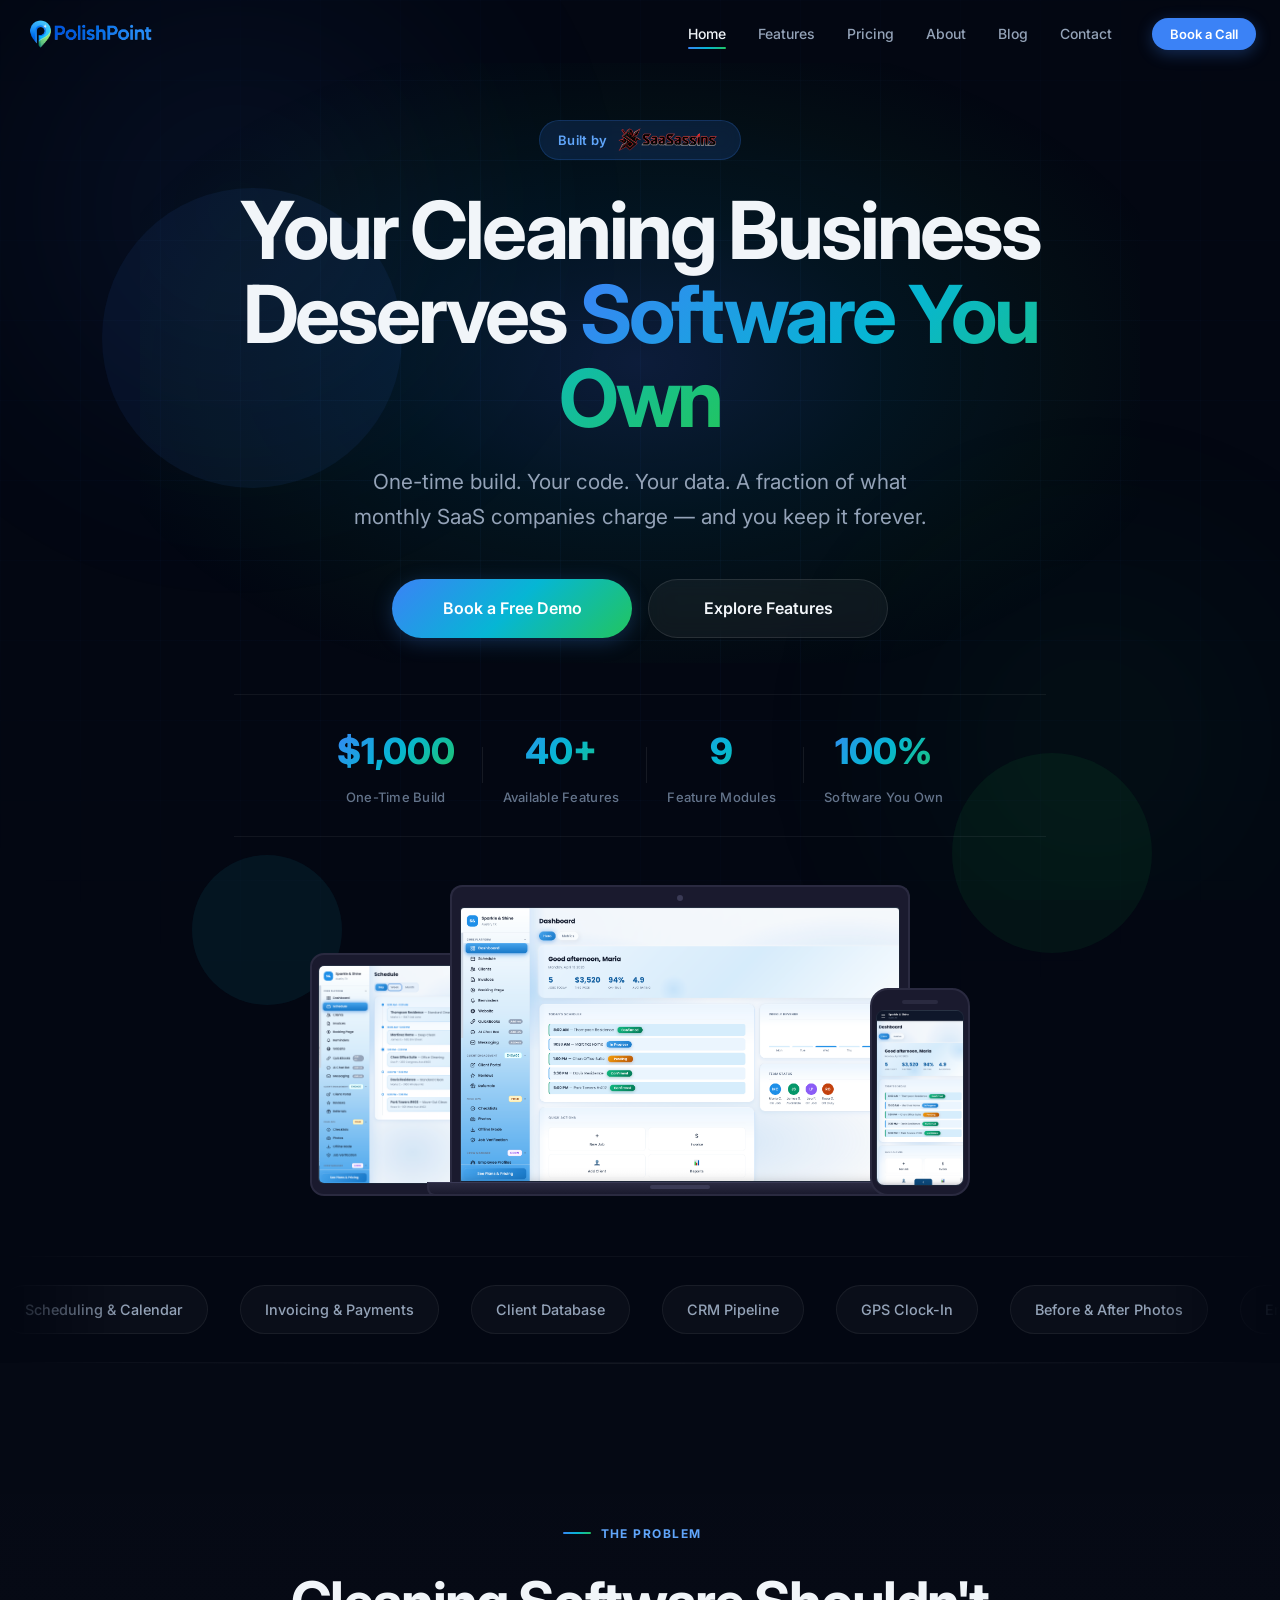
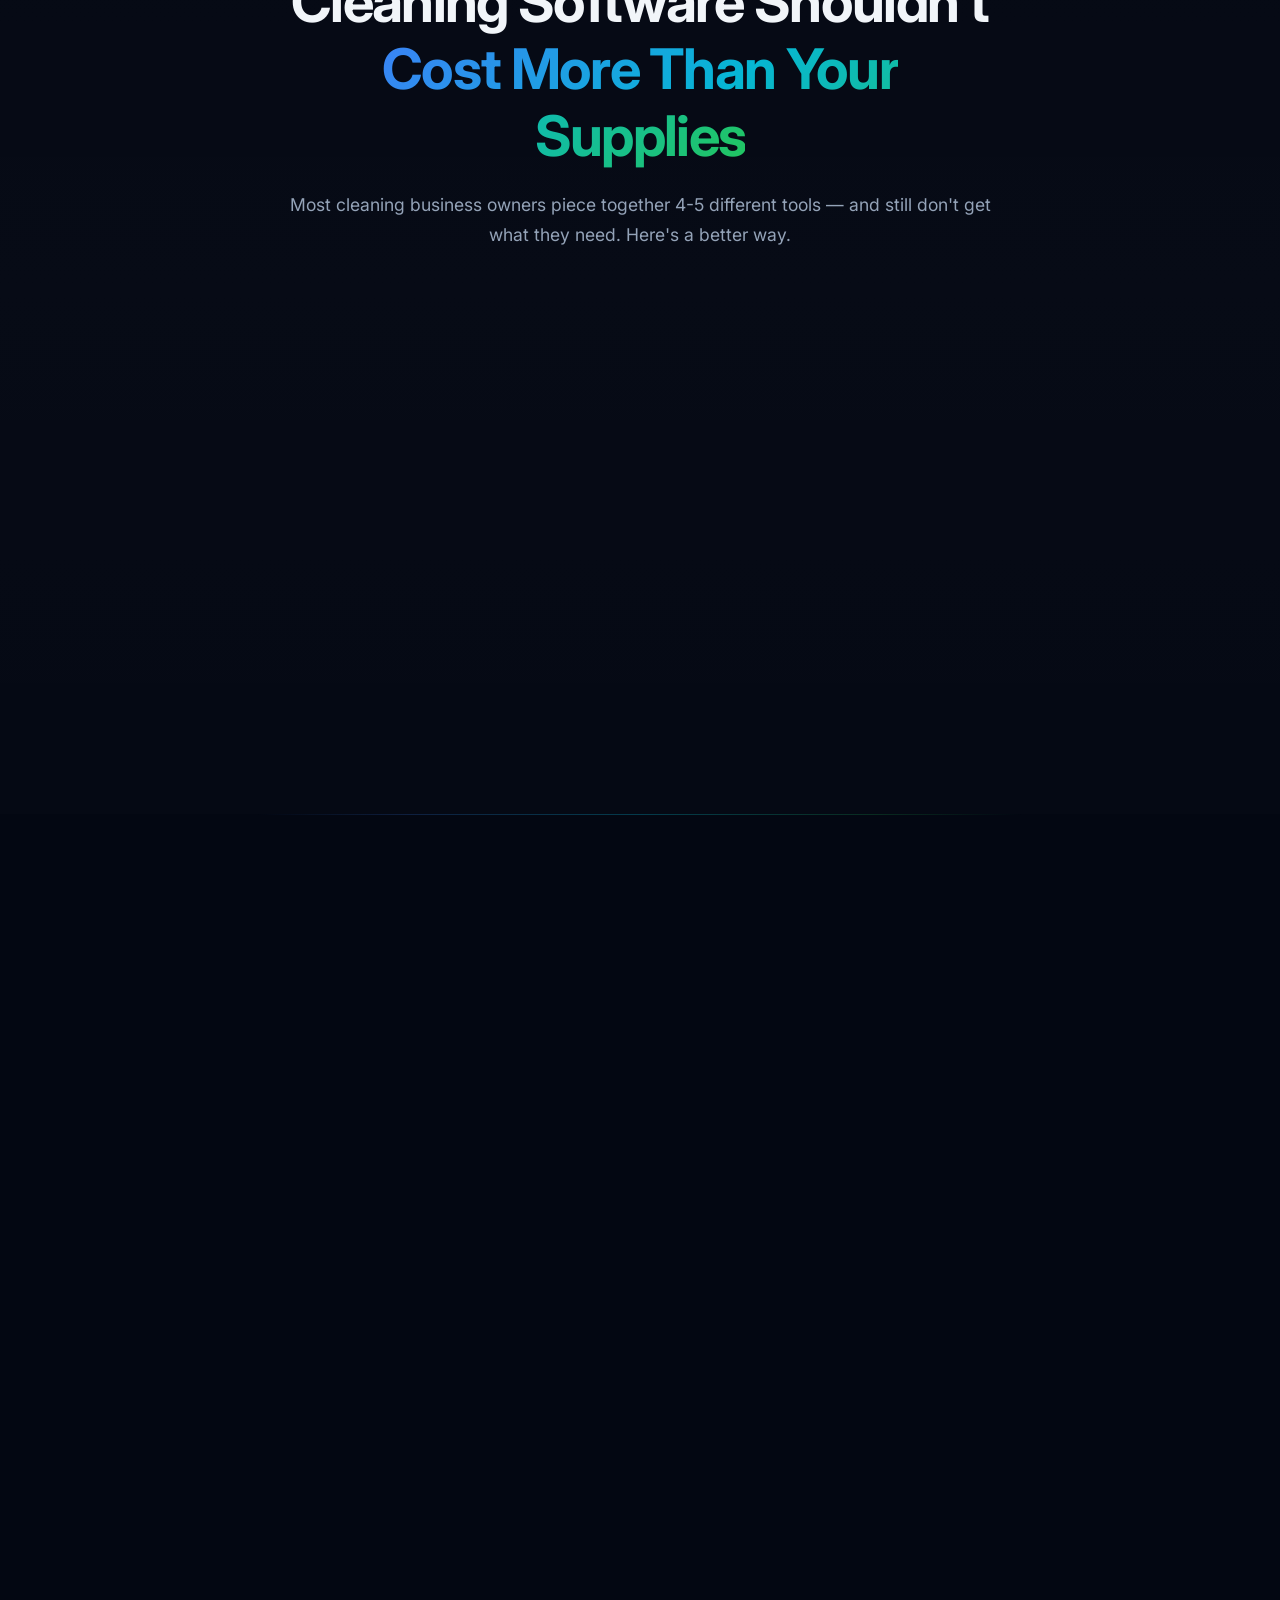
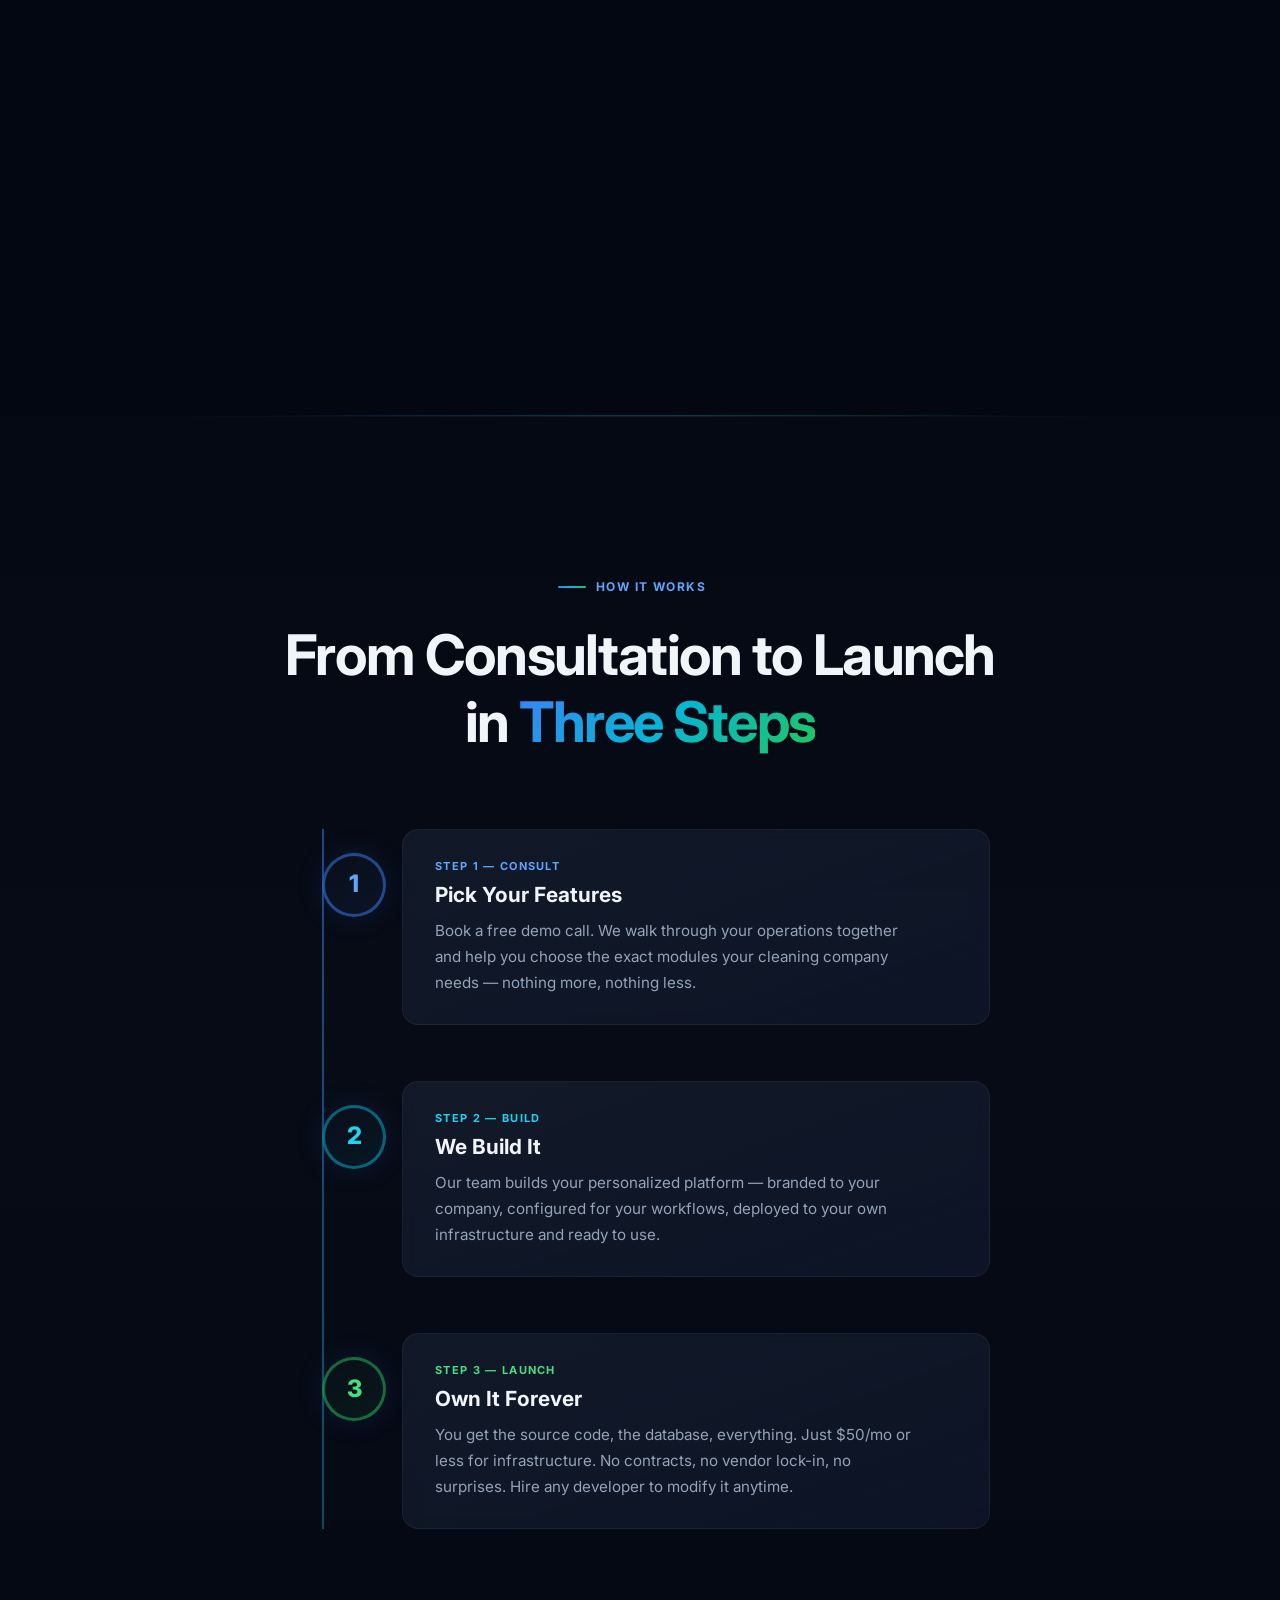
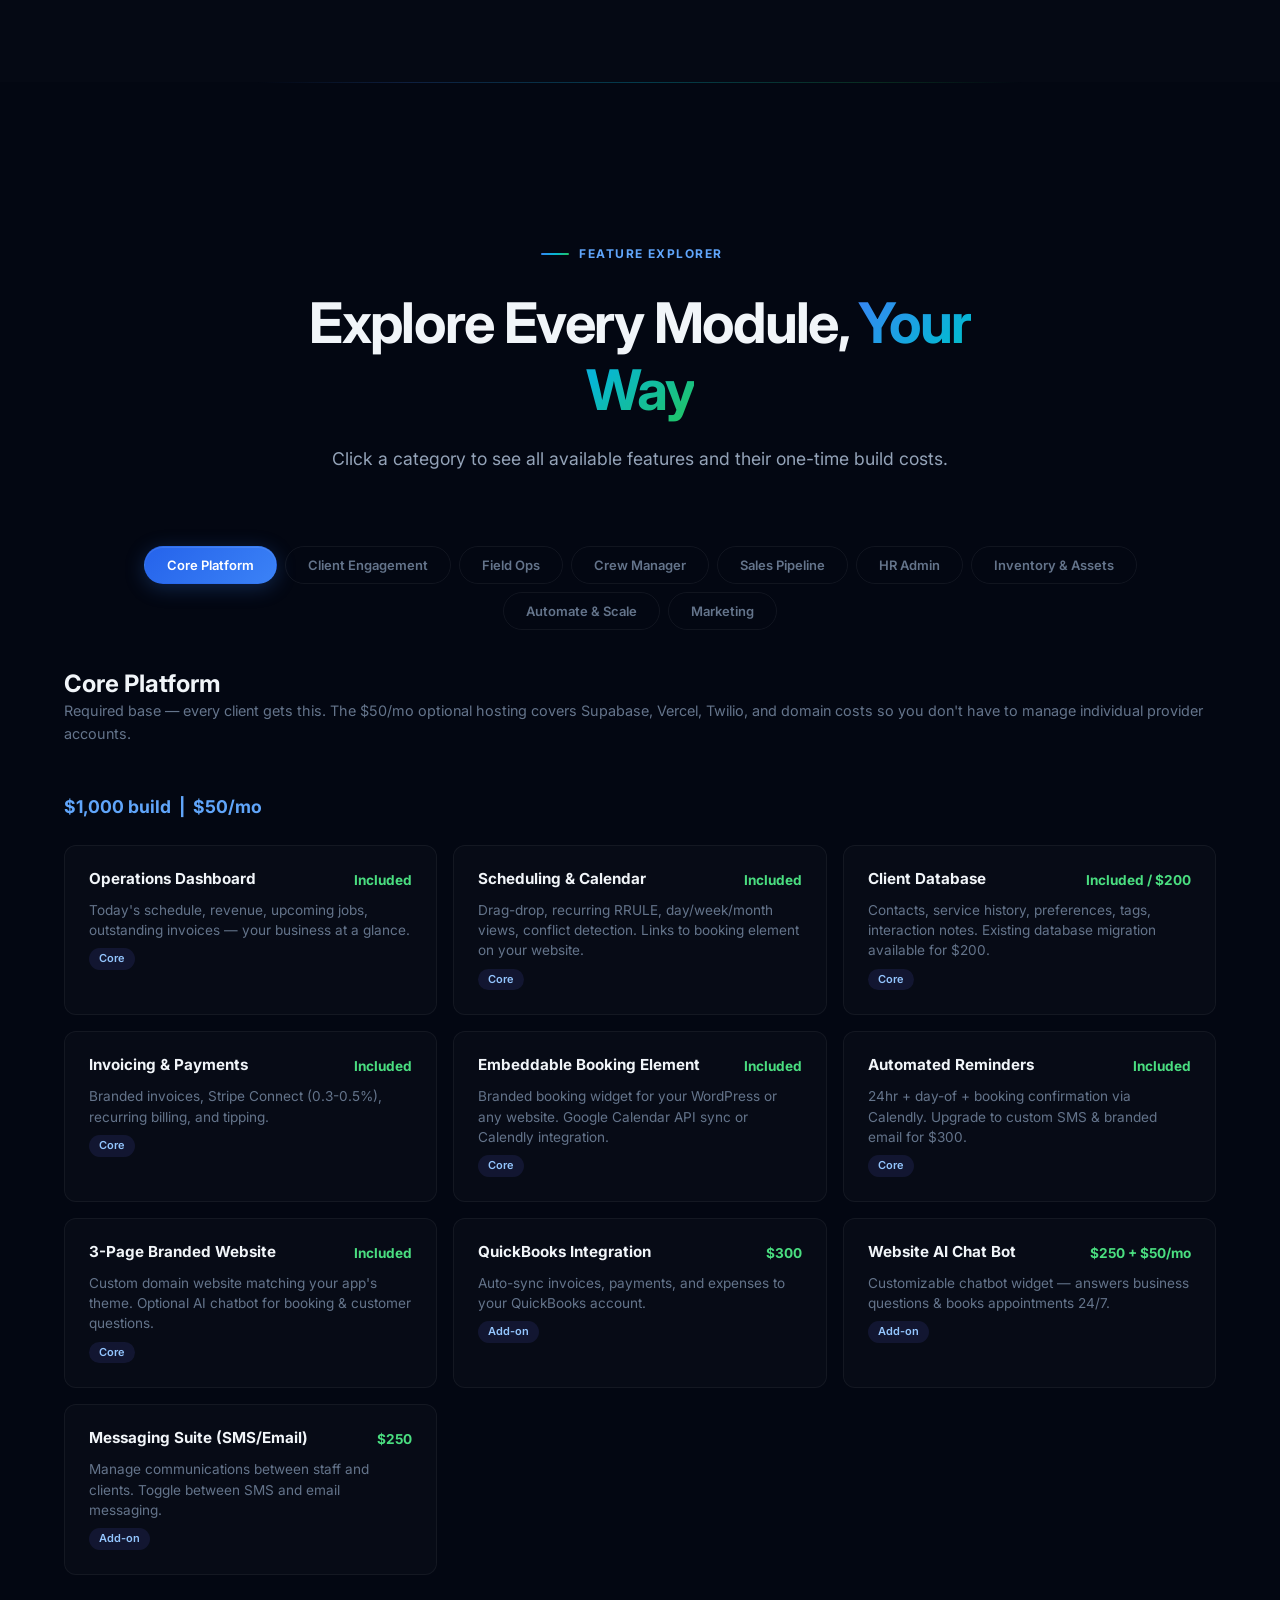
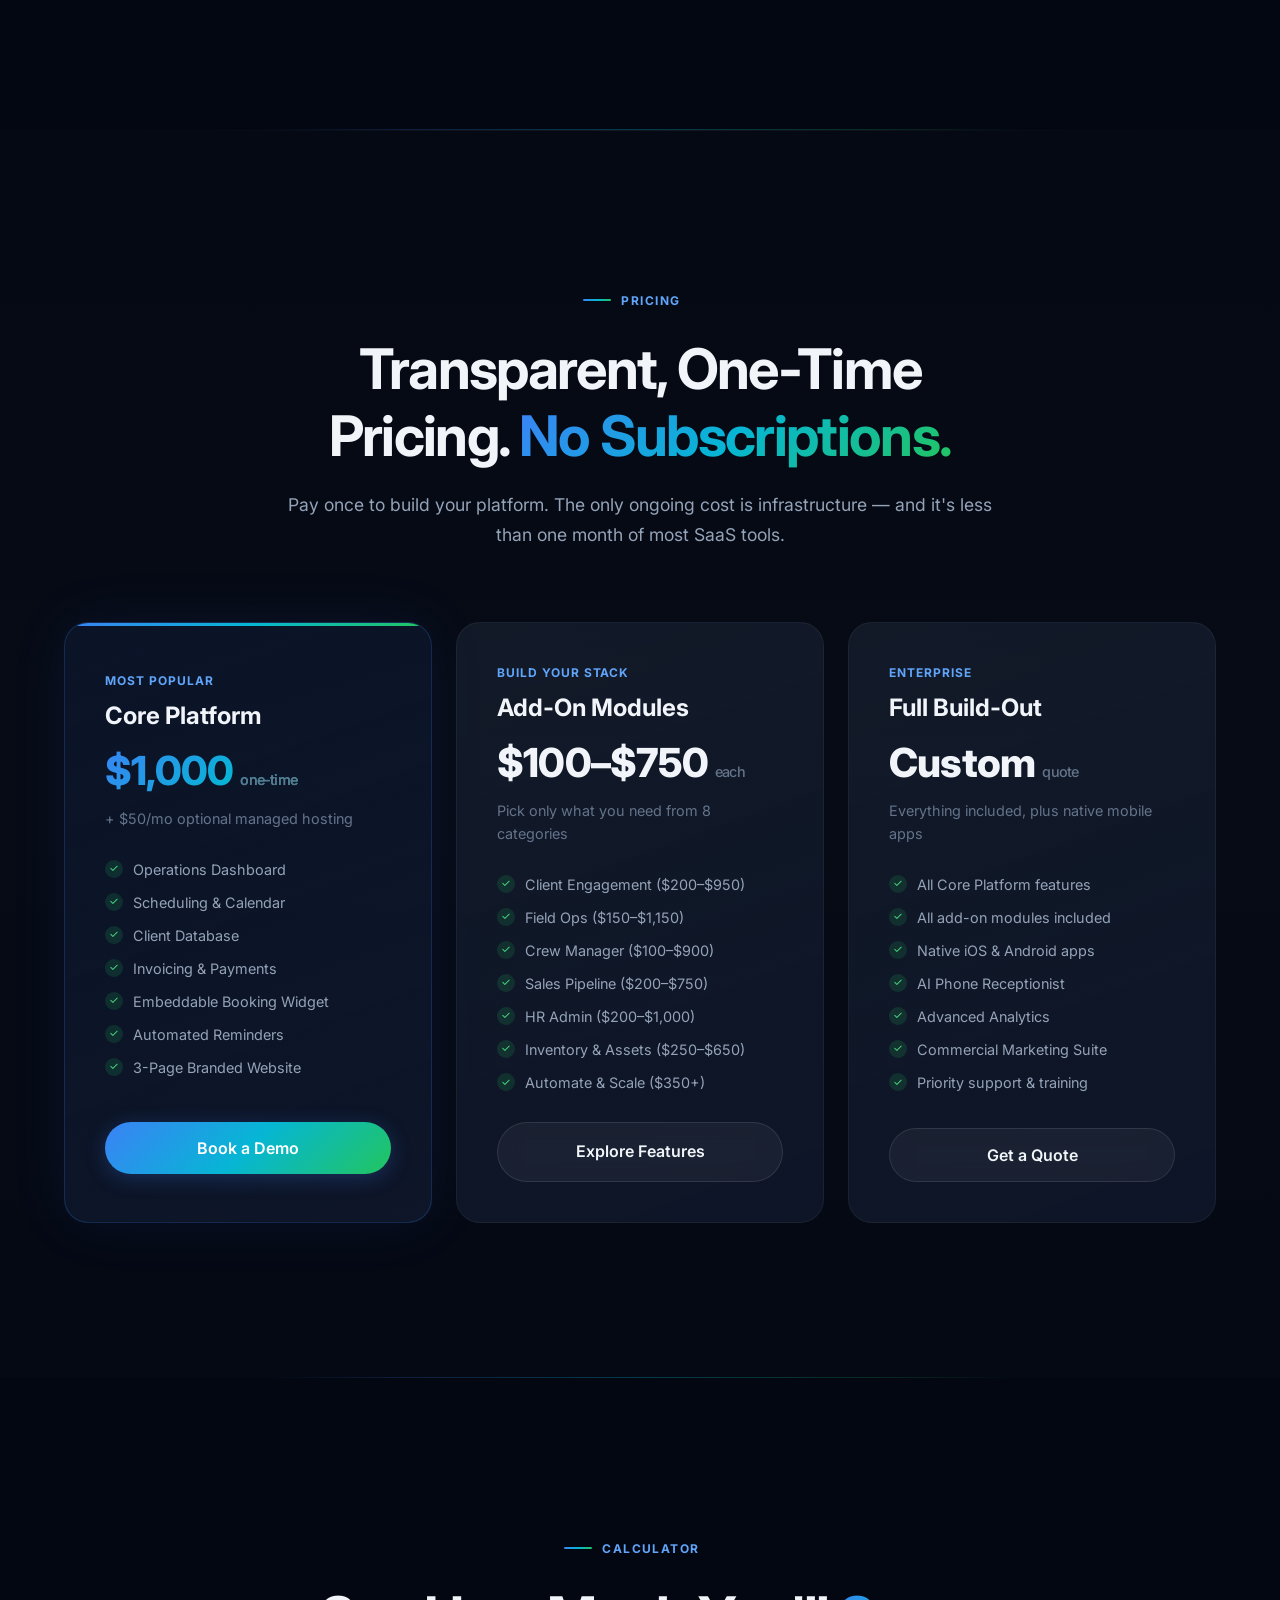
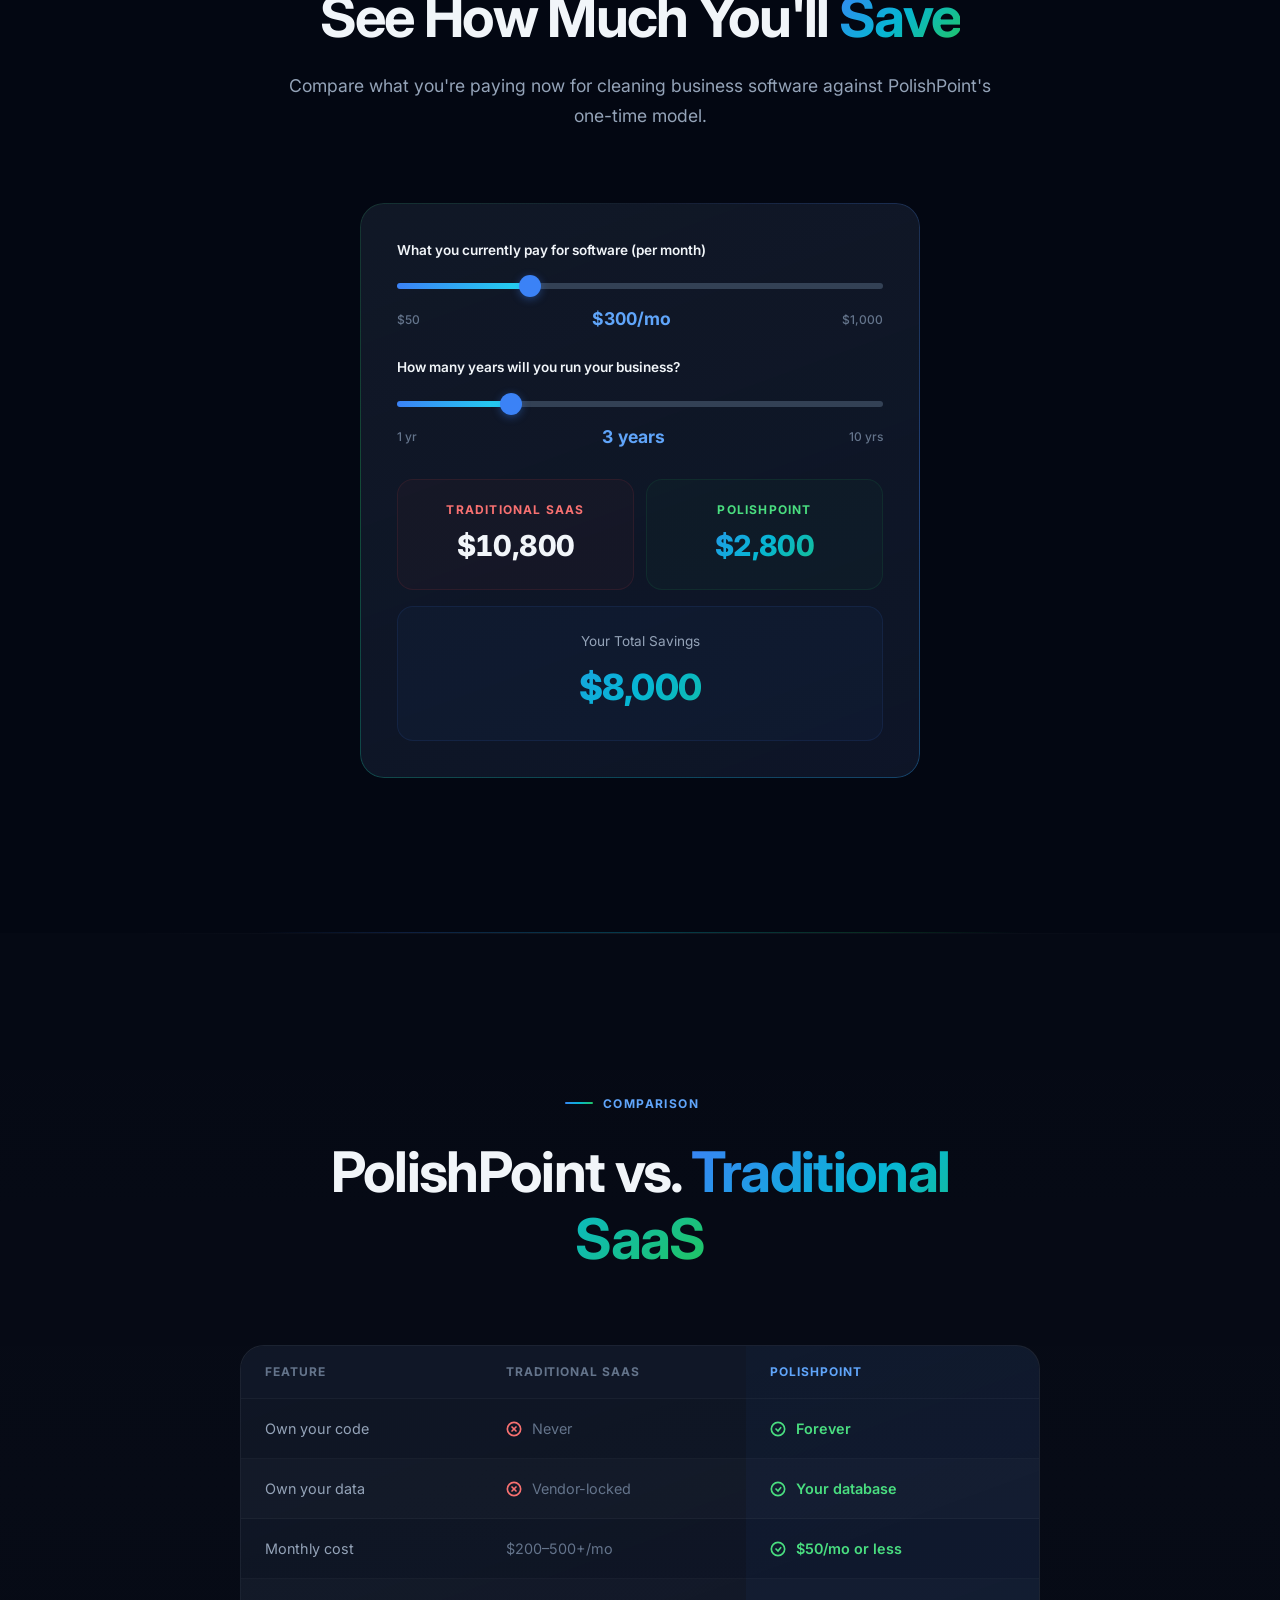
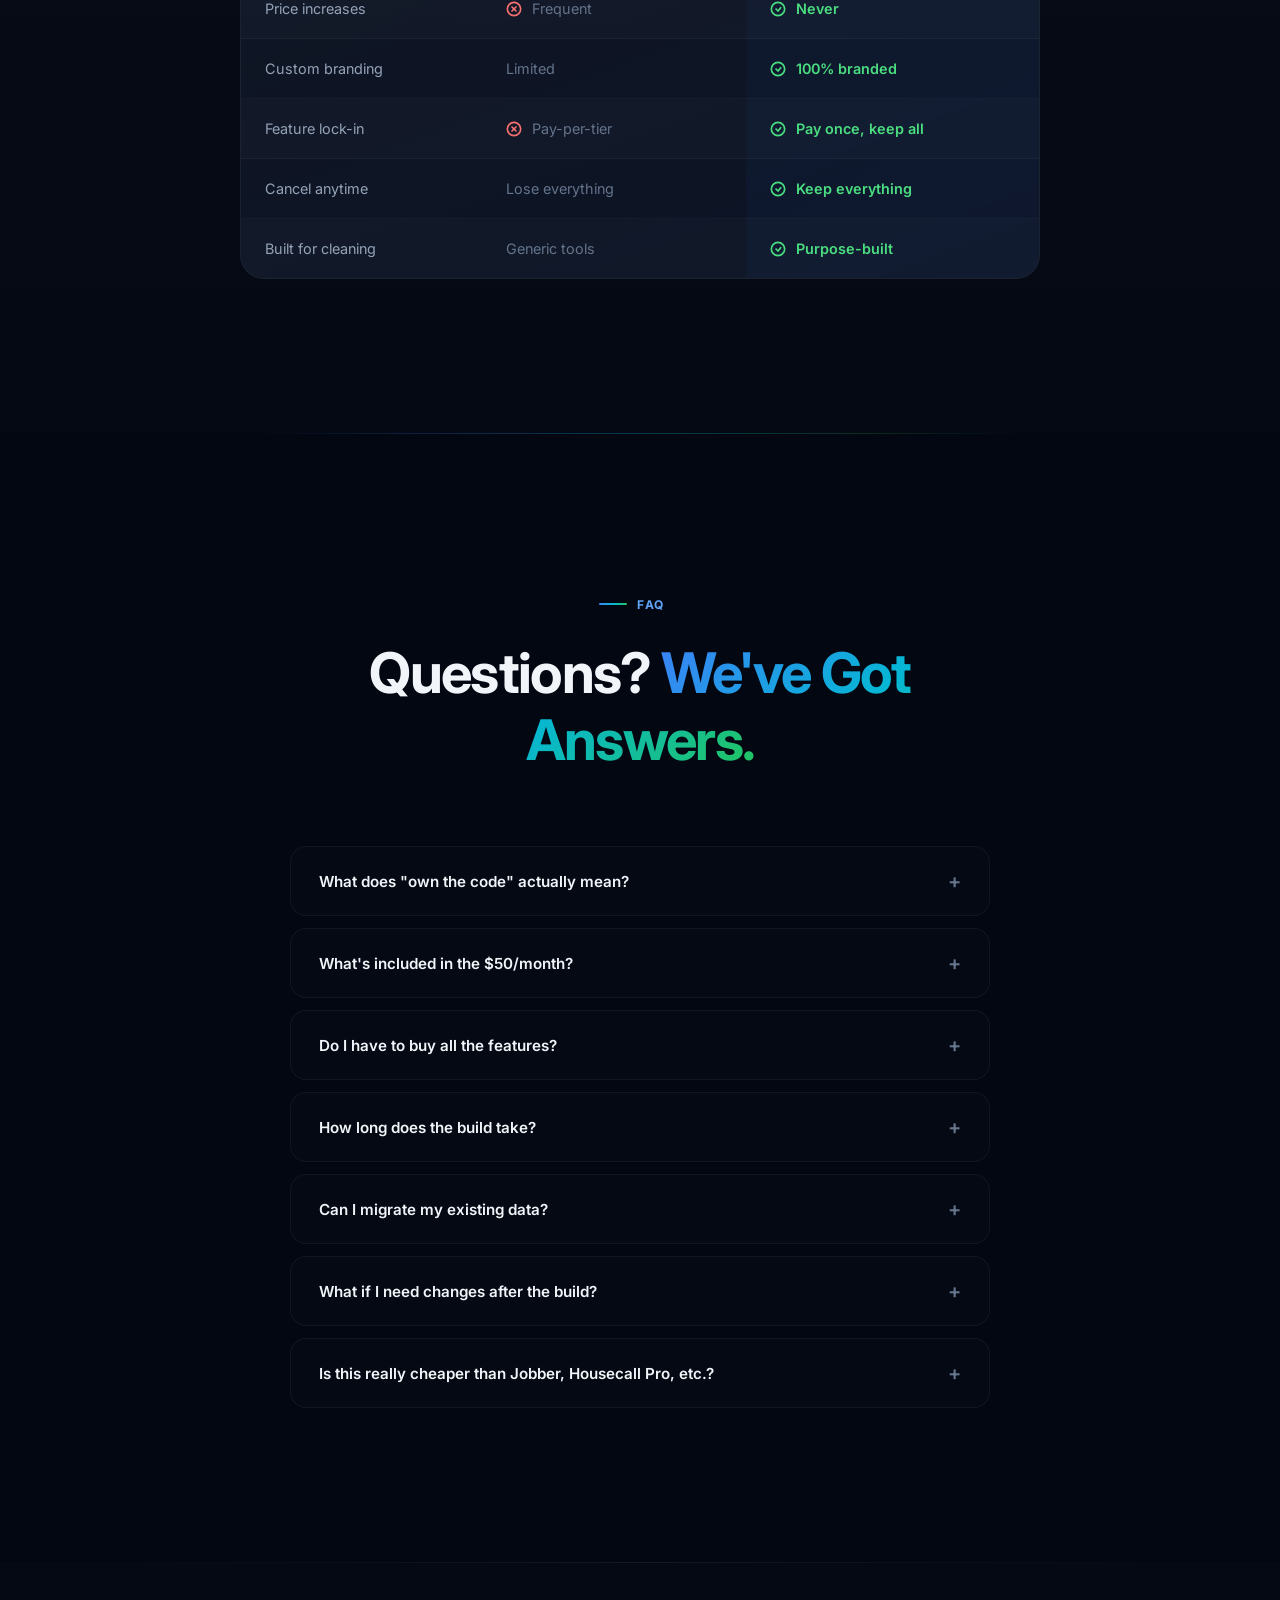
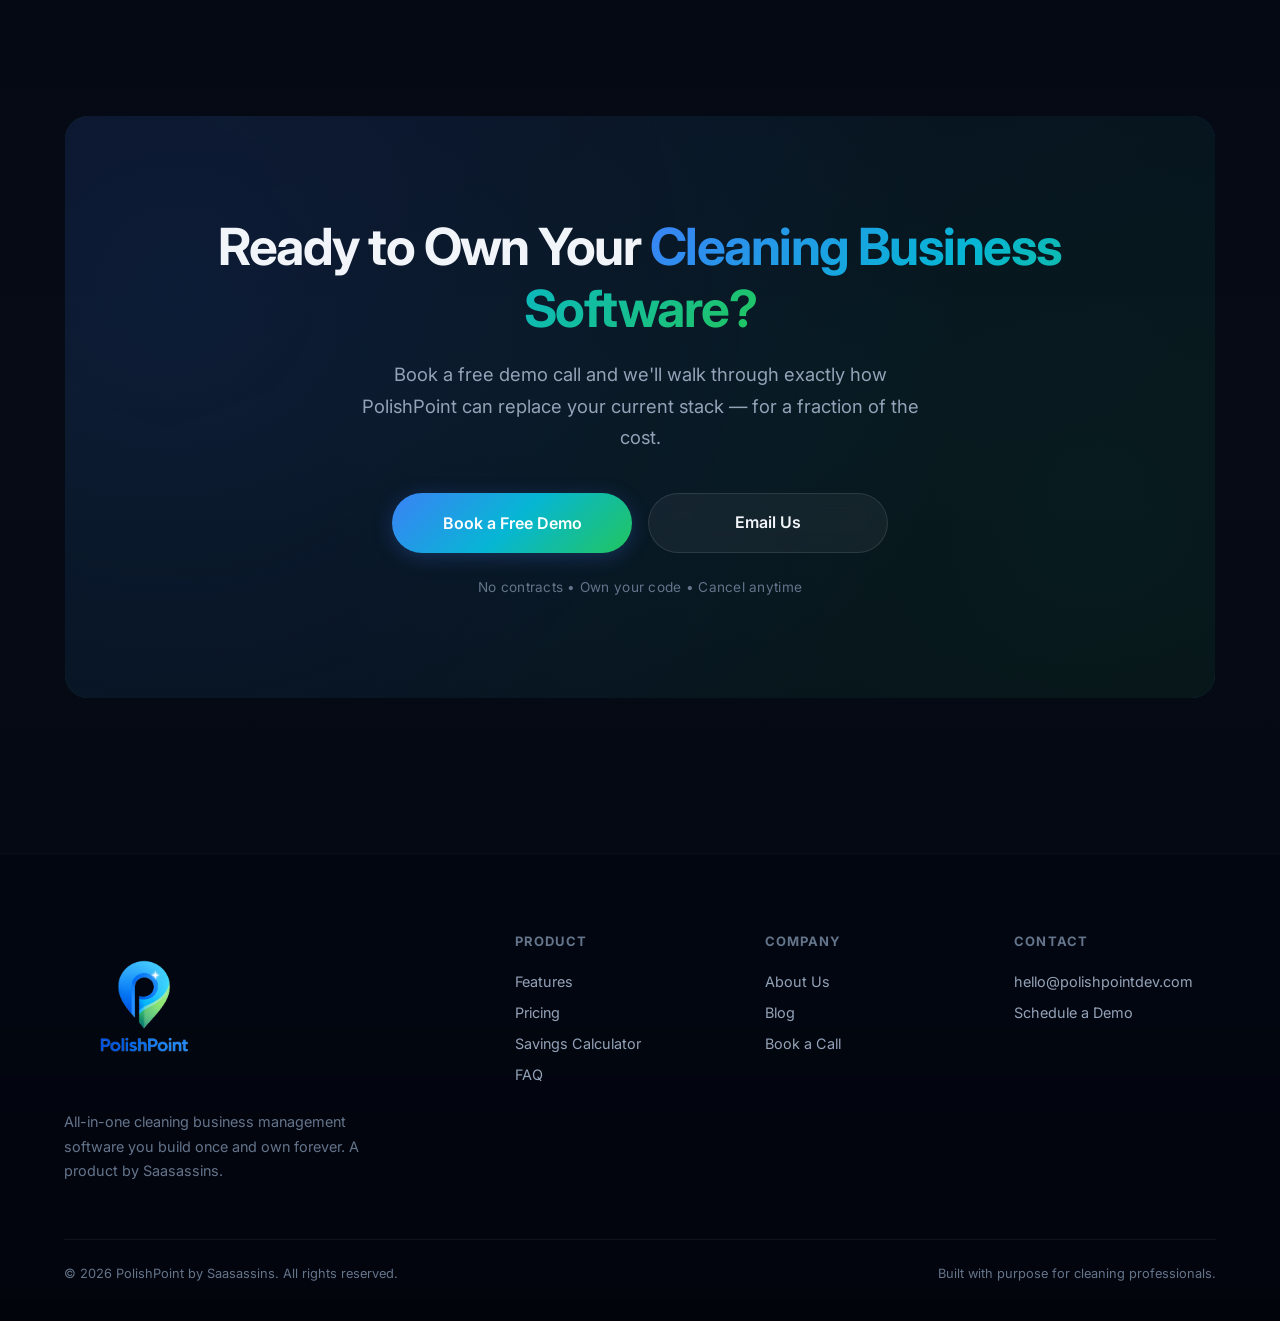
==== index.html @ 21c4b631 "Initial commit: PolishPoint marketing site" ====
<!DOCTYPE html>
<html lang="en">
<head>
<meta charset="UTF-8">
<meta name="viewport" content="width=device-width, initial-scale=1">
<title>PolishPoint — Cleaning Business Software You Own Forever</title>
<meta name="description" content="All-in-one cleaning business management software — scheduling, invoicing, CRM, field ops, HR — built once, owned forever. No monthly SaaS trap. Starting at $1,000.">
<meta name="keywords" content="cleaning business software, cleaning company management, maid service software, janitorial software, house cleaning scheduling, cleaning service CRM, cleaning business app, cleaning company invoicing, own your software, one-time fee business software">
<meta property="og:title" content="PolishPoint — Cleaning Business Software You Own Forever">
<meta property="og:description" content="Stop renting your business tools. Get custom-built software for your cleaning company — one-time price, your code, your data, forever.">
<meta property="og:type" content="website">
<link rel="preconnect" href="https://fonts.googleapis.com">
<link rel="preconnect" href="https://fonts.gstatic.com" crossorigin>
<link href="https://fonts.googleapis.com/css2?family=Inter:wght@400;500;600;700;800;900&display=swap" rel="stylesheet">
<link rel="stylesheet" href="css/style.css">
<!-- Calendly widget -->
<link href="https://assets.calendly.com/assets/external/widget.css" rel="stylesheet">
<script src="https://assets.calendly.com/assets/external/widget.js" type="text/javascript" async></script>
</head>
<body class="page-transition">

<div class="mesh-bg"></div>
<div class="spotlight"></div>
<div class="scroll-progress"></div>

<!-- ═══ Navigation ═══ -->
<nav class="nav">
  <div class="nav-inner">
    <a href="index.html" class="nav-logo">
      <img src="images/logo-horizontal1.PNG" alt="PolishPoint" height="72">
    </a>
    <div class="nav-links">
      <a href="index.html" class="active">Home</a>
      <a href="#features">Features</a>
      <a href="#pricing">Pricing</a>
      <a href="about.html">About</a>
      <a href="blog.html">Blog</a>
      <a href="#contact">Contact</a>
      <button class="btn btn-primary btn-sm nav-cta" onclick="openCalendly()">Book a Call</button>
    </div>
    <button class="nav-toggle" aria-label="Menu">
      <span></span><span></span><span></span>
    </button>
  </div>
</nav>

<!-- ═══ Hero ═══ -->
<section class="hero">
  <div class="hero-grid"></div>
  <div class="hero-glow"></div>
  <div class="hero-shapes">
    <div class="shape"></div>
    <div class="shape"></div>
    <div class="shape"></div>
  </div>
  <div class="container hero-content">
    <div class="hero-badge">
      <span class="badge badge-blue">Built by <img src="images/SaaSassins-horizontal-logo.PNG" alt="Saasassins" style="height:2em;vertical-align:middle;display:inline-block;"></span>
    </div>
    <h1>Your Cleaning Business Deserves <span class="gradient-text">Software You Own</span></h1>
    <p class="hero-sub">One-time build. Your code. Your data. A fraction of what monthly SaaS companies charge &mdash; and you keep it forever.</p>
    <div class="hero-buttons">
      <button class="btn btn-gradient btn-lg" onclick="openCalendly()">Book a Free Demo</button>
      <a href="#features" class="btn btn-secondary btn-lg">Explore Features</a>
    </div>
    <div class="hero-stats reveal">
      <div class="hero-stat">
        <div class="hero-stat-num" data-count="1000" data-prefix="$">$0</div>
        <div class="hero-stat-label">One-Time Build</div>
      </div>
      <div class="hero-stat">
        <div class="hero-stat-num" data-count="40" data-suffix="+">0</div>
        <div class="hero-stat-label">Available Features</div>
      </div>
      <div class="hero-stat">
        <div class="hero-stat-num" data-count="9">0</div>
        <div class="hero-stat-label">Feature Modules</div>
      </div>
      <div class="hero-stat">
        <div class="hero-stat-num" data-count="100" data-suffix="%">0%</div>
        <div class="hero-stat-label">Software You Own</div>
      </div>
    </div>

    <!-- Device Mockups -->
    <div class="devices-wrap">
    <div class="devices reveal">
      <div class="device device-tablet">
        <div class="device-frame">
          <div class="device-screen"><img src="images/Tablet Schedule Preview.png" alt="Schedule View" class="screen-img"></div>
        </div>
      </div>
      <div class="device device-laptop">
        <div class="device-frame">
          <div class="device-screen"><img src="images/Desktop Dashboard Preview.png" alt="Dashboard Preview" class="screen-img"></div>
        </div>
        <div class="device-base"></div>
      </div>
      <div class="device device-phone">
        <div class="device-frame">
          <div class="device-screen"><img src="images/Mobile App Preview.png" alt="Mobile App" class="screen-img"></div>
        </div>
      </div>
    </div>
    </div>
  </div>
</section>

<!-- ═══ Feature Marquee ═══ -->
<div class="marquee-wrap">
  <div class="marquee-track">
    <span class="marquee-item">Scheduling & Calendar</span>
    <span class="marquee-item">Invoicing & Payments</span>
    <span class="marquee-item">Client Database</span>
    <span class="marquee-item">CRM Pipeline</span>
    <span class="marquee-item">GPS Clock-In</span>
    <span class="marquee-item">Before & After Photos</span>
    <span class="marquee-item">Employee Onboarding</span>
    <span class="marquee-item">QuickBooks Sync</span>
    <span class="marquee-item">Branded Website</span>
    <span class="marquee-item">AI Chat Bot</span>
    <span class="marquee-item">SMS & Email Marketing</span>
    <span class="marquee-item">Payroll Integration</span>
    <!-- duplicate for seamless loop -->
    <span class="marquee-item">Scheduling & Calendar</span>
    <span class="marquee-item">Invoicing & Payments</span>
    <span class="marquee-item">Client Database</span>
    <span class="marquee-item">CRM Pipeline</span>
    <span class="marquee-item">GPS Clock-In</span>
    <span class="marquee-item">Before & After Photos</span>
    <span class="marquee-item">Employee Onboarding</span>
    <span class="marquee-item">QuickBooks Sync</span>
    <span class="marquee-item">Branded Website</span>
    <span class="marquee-item">AI Chat Bot</span>
    <span class="marquee-item">SMS & Email Marketing</span>
    <span class="marquee-item">Payroll Integration</span>
  </div>
</div>

<!-- ═══ Problem / Solution ═══ -->
<section class="section" id="why">
  <div class="container">
    <div class="section-header reveal">
      <div class="section-label">The Problem</div>
      <h2>Cleaning Software Shouldn't <span class="gradient-text">Cost More Than Your Supplies</span></h2>
      <p>Most cleaning business owners piece together 4-5 different tools &mdash; and still don't get what they need. Here's a better way.</p>
    </div>
    <div class="problem-grid">
      <div class="problem-card pain reveal">
        <div class="icon"><svg width="28" height="28" viewBox="0 0 24 24" fill="none" stroke="currentColor" stroke-width="2" stroke-linecap="round" stroke-linejoin="round"><path d="M10.29 3.86L1.82 18a2 2 0 001.71 3h16.94a2 2 0 001.71-3L13.71 3.86a2 2 0 00-3.42 0z"/><line x1="12" y1="9" x2="12" y2="13"/><line x1="12" y1="17" x2="12.01" y2="17"/></svg></div>
        <h4>The SaaS Trap</h4>
        <p>You're paying $200-500/month for software someone else controls. Prices go up, features get locked behind tiers, and you never own a thing.</p>
      </div>
      <div class="problem-card pain reveal reveal-delay-1">
        <div class="icon"><svg width="28" height="28" viewBox="0 0 24 24" fill="none" stroke="currentColor" stroke-width="2" stroke-linecap="round" stroke-linejoin="round"><rect x="3" y="3" width="7" height="7"/><rect x="14" y="3" width="7" height="7"/><rect x="14" y="14" width="7" height="7"/><rect x="3" y="14" width="7" height="7"/></svg></div>
        <h4>Tool Sprawl</h4>
        <p>One app for scheduling, another for invoicing, a third for your CRM, a fourth for HR. Nothing talks to each other. Data lives everywhere.</p>
      </div>
      <div class="problem-card solution reveal reveal-delay-2">
        <div class="icon"><svg width="28" height="28" viewBox="0 0 24 24" fill="none" stroke="currentColor" stroke-width="2" stroke-linecap="round" stroke-linejoin="round"><path d="M22 11.08V12a10 10 0 11-5.93-9.14"/><polyline points="22 4 12 14.01 9 11.01"/></svg></div>
        <h4>The PolishPoint Way</h4>
        <p>One platform, built for <em>your</em> cleaning business. Pay once, own it forever. Infrastructure costs under $50/mo &mdash; no markup, no middleman.</p>
      </div>
    </div>
  </div>
</section>

<div class="section-divider"></div>

<!-- ═══ Bento Features Overview ═══ -->
<section class="section" id="features">
  <div class="container">
    <div class="section-header reveal">
      <div class="section-label">Features</div>
      <h2>Everything Your Cleaning Company Needs, <span class="gradient-text">In One Place</span></h2>
      <p>Pick the modules that fit your business. Start with the essentials and add more as you grow.</p>
    </div>
    <div class="feature-grid-sym">
      <div class="feature-card-sym reveal">
        <div class="feature-card-icon blue"><svg width="24" height="24" viewBox="0 0 24 24" fill="none" stroke="currentColor" stroke-width="2" stroke-linecap="round" stroke-linejoin="round"><rect x="3" y="4" width="18" height="18" rx="2" ry="2"/><line x1="16" y1="2" x2="16" y2="6"/><line x1="8" y1="2" x2="8" y2="6"/><line x1="3" y1="10" x2="21" y2="10"/></svg></div>
        <h3>Scheduling & Calendar</h3>
        <p>Drag-drop scheduling with recurring jobs, day/week/month views, and conflict detection.</p>
      </div>
      <div class="feature-card-sym reveal reveal-delay-1">
        <div class="feature-card-icon cyan"><svg width="24" height="24" viewBox="0 0 24 24" fill="none" stroke="currentColor" stroke-width="2" stroke-linecap="round" stroke-linejoin="round"><rect x="1" y="4" width="22" height="16" rx="2" ry="2"/><line x1="1" y1="10" x2="23" y2="10"/></svg></div>
        <h3>Invoicing & Payments</h3>
        <p>Branded invoices, Stripe Connect payouts, recurring billing, and tipping built in.</p>
      </div>
      <div class="feature-card-sym reveal reveal-delay-2">
        <div class="feature-card-icon green"><svg width="24" height="24" viewBox="0 0 24 24" fill="none" stroke="currentColor" stroke-width="2" stroke-linecap="round" stroke-linejoin="round"><path d="M20 21v-2a4 4 0 00-4-4H8a4 4 0 00-4 4v2"/><circle cx="12" cy="7" r="4"/></svg></div>
        <h3>Client Database</h3>
        <p>Full contact management with service history, preferences, tags, and notes.</p>
      </div>
      <div class="feature-card-sym reveal">
        <div class="feature-card-icon blue"><svg width="24" height="24" viewBox="0 0 24 24" fill="none" stroke="currentColor" stroke-width="2" stroke-linecap="round" stroke-linejoin="round"><line x1="18" y1="20" x2="18" y2="10"/><line x1="12" y1="20" x2="12" y2="4"/><line x1="6" y1="20" x2="6" y2="14"/></svg></div>
        <h3>Operations Dashboard</h3>
        <p>Today's schedule, revenue, upcoming jobs, and invoices &mdash; all in one glance.</p>
      </div>
      <div class="feature-card-sym reveal reveal-delay-1">
        <div class="feature-card-icon cyan"><svg width="24" height="24" viewBox="0 0 24 24" fill="none" stroke="currentColor" stroke-width="2" stroke-linecap="round" stroke-linejoin="round"><path d="M21 10c0 7-9 13-9 13s-9-6-9-13a9 9 0 0118 0z"/><circle cx="12" cy="10" r="3"/></svg></div>
        <h3>GPS Clock-In / Clock-Out</h3>
        <p>Geofenced time tracking prevents buddy punching and auto-logs hours.</p>
      </div>
      <div class="feature-card-sym reveal reveal-delay-2">
        <div class="feature-card-icon green"><svg width="24" height="24" viewBox="0 0 24 24" fill="none" stroke="currentColor" stroke-width="2" stroke-linecap="round" stroke-linejoin="round"><path d="M23 19a2 2 0 01-2 2H3a2 2 0 01-2-2V8a2 2 0 012-2h4l2-3h6l2 3h4a2 2 0 012 2z"/><circle cx="12" cy="13" r="4"/></svg></div>
        <h3>Before & After Photos</h3>
        <p>Timestamped, geotagged proof-of-work with automatic compression.</p>
      </div>
    </div>
  </div>
</section>

<!-- ═══ How It Works ═══ -->
<div class="section-divider"></div>
<section class="section">
  <div class="container">
    <div class="section-header reveal">
      <div class="section-label">How It Works</div>
      <h2>From Consultation to Launch in <span class="gradient-text">Three Steps</span></h2>
    </div>
    <div class="timeline reveal">
      <div class="timeline-step">
        <div class="timeline-marker">1</div>
        <div class="timeline-step-content">
          <div class="timeline-step-label">Step 1 — Consult</div>
          <h3>Pick Your Features</h3>
          <p>Book a free demo call. We walk through your operations together and help you choose the exact modules your cleaning company needs &mdash; nothing more, nothing less.</p>
        </div>
      </div>
      <div class="timeline-step">
        <div class="timeline-marker">2</div>
        <div class="timeline-step-content">
          <div class="timeline-step-label">Step 2 — Build</div>
          <h3>We Build It</h3>
          <p>Our team builds your personalized platform &mdash; branded to your company, configured for your workflows, deployed to your own infrastructure and ready to use.</p>
        </div>
      </div>
      <div class="timeline-step">
        <div class="timeline-marker">3</div>
        <div class="timeline-step-content">
          <div class="timeline-step-label">Step 3 — Launch</div>
          <h3>Own It Forever</h3>
          <p>You get the source code, the database, everything. Just $50/mo or less for infrastructure. No contracts, no vendor lock-in, no surprises. Hire any developer to modify it anytime.</p>
        </div>
      </div>
    </div>
  </div>
</section>

<div class="section-divider"></div>

<!-- ═══ Feature Explorer (All Buckets) ═══ -->
<section class="section" id="all-features">
  <div class="container">
    <div class="section-header reveal">
      <div class="section-label">Feature Explorer</div>
      <h2>Explore Every Module, <span class="gradient-text">Your Way</span></h2>
      <p>Click a category to see all available features and their one-time build costs.</p>
    </div>

    <div class="feature-tabs reveal">
      <button class="feature-tab active" data-tab="tab-core">Core Platform</button>
      <button class="feature-tab" data-tab="tab-engage">Client Engagement</button>
      <button class="feature-tab" data-tab="tab-field">Field Ops</button>
      <button class="feature-tab" data-tab="tab-crew">Crew Manager</button>
      <button class="feature-tab" data-tab="tab-sales">Sales Pipeline</button>
      <button class="feature-tab" data-tab="tab-hr">HR Admin</button>
      <button class="feature-tab" data-tab="tab-inventory">Inventory &amp; Assets</button>
      <button class="feature-tab" data-tab="tab-auto">Automate &amp; Scale</button>
      <button class="feature-tab" data-tab="tab-marketing">Marketing</button>
    </div>

    <!-- Core Platform -->
    <div class="feature-panel active" id="tab-core">
      <div class="feature-panel-header">
        <div>
          <h3>Core Platform</h3>
          <p class="feature-panel-notes">Required base &mdash; every client gets this. The $50/mo optional hosting covers Supabase, Vercel, Twilio, and domain costs so you don't have to manage individual provider accounts.</p>
        </div>
        <div class="feature-panel-price">$1,000 build &nbsp;|&nbsp; $50/mo</div>
      </div>
      <div class="feature-list">
        <div class="feature-card">
          <div class="feature-card-head"><h4>Operations Dashboard</h4><span class="feature-card-cost">Included</span></div>
          <p>Today's schedule, revenue, upcoming jobs, outstanding invoices &mdash; your business at a glance.</p>
          <span class="feature-card-tag">Core</span>
        </div>
        <div class="feature-card">
          <div class="feature-card-head"><h4>Scheduling &amp; Calendar</h4><span class="feature-card-cost">Included</span></div>
          <p>Drag-drop, recurring RRULE, day/week/month views, conflict detection. Links to booking element on your website.</p>
          <span class="feature-card-tag">Core</span>
        </div>
        <div class="feature-card">
          <div class="feature-card-head"><h4>Client Database</h4><span class="feature-card-cost">Included / $200</span></div>
          <p>Contacts, service history, preferences, tags, interaction notes. Existing database migration available for $200.</p>
          <span class="feature-card-tag">Core</span>
        </div>
        <div class="feature-card">
          <div class="feature-card-head"><h4>Invoicing &amp; Payments</h4><span class="feature-card-cost">Included</span></div>
          <p>Branded invoices, Stripe Connect (0.3-0.5%), recurring billing, and tipping.</p>
          <span class="feature-card-tag">Core</span>
        </div>
        <div class="feature-card">
          <div class="feature-card-head"><h4>Embeddable Booking Element</h4><span class="feature-card-cost">Included</span></div>
          <p>Branded booking widget for your WordPress or any website. Google Calendar API sync or Calendly integration.</p>
          <span class="feature-card-tag">Core</span>
        </div>
        <div class="feature-card">
          <div class="feature-card-head"><h4>Automated Reminders</h4><span class="feature-card-cost">Included</span></div>
          <p>24hr + day-of + booking confirmation via Calendly. Upgrade to custom SMS &amp; branded email for $300.</p>
          <span class="feature-card-tag">Core</span>
        </div>
        <div class="feature-card">
          <div class="feature-card-head"><h4>3-Page Branded Website</h4><span class="feature-card-cost">Included</span></div>
          <p>Custom domain website matching your app's theme. Optional AI chatbot for booking &amp; customer questions.</p>
          <span class="feature-card-tag">Core</span>
        </div>
        <div class="feature-card">
          <div class="feature-card-head"><h4>QuickBooks Integration</h4><span class="feature-card-cost">$300</span></div>
          <p>Auto-sync invoices, payments, and expenses to your QuickBooks account.</p>
          <span class="feature-card-tag">Add-on</span>
        </div>
        <div class="feature-card">
          <div class="feature-card-head"><h4>Website AI Chat Bot</h4><span class="feature-card-cost">$250 + $50/mo</span></div>
          <p>Customizable chatbot widget &mdash; answers business questions &amp; books appointments 24/7.</p>
          <span class="feature-card-tag">Add-on</span>
        </div>
        <div class="feature-card">
          <div class="feature-card-head"><h4>Messaging Suite (SMS/Email)</h4><span class="feature-card-cost">$250</span></div>
          <p>Manage communications between staff and clients. Toggle between SMS and email messaging.</p>
          <span class="feature-card-tag">Add-on</span>
        </div>
      </div>
    </div>

    <!-- Client Engagement -->
    <div class="feature-panel" id="tab-engage">
      <div class="feature-panel-header">
        <div>
          <h3>Client Engagement</h3>
          <p class="feature-panel-notes">Keep clients happy and coming back. Self-service portal, automated review collection, and referral tracking.</p>
        </div>
        <div class="feature-panel-price">$200&ndash;$950 &nbsp;|&nbsp; Pick any</div>
      </div>
      <div class="feature-list">
        <div class="feature-card">
          <div class="feature-card-head"><h4>Client Self-Service Portal</h4><span class="feature-card-cost">$300</span></div>
          <p>Branded login where clients view appointments, manage their account, and pay invoices.</p>
          <span class="feature-card-tag">Engage</span>
        </div>
        <div class="feature-card">
          <div class="feature-card-head"><h4>Google Review Requests</h4><span class="feature-card-cost">$200</span></div>
          <p>Automated post-job review requests with configurable delay and tracking dashboard.</p>
          <span class="feature-card-tag">Engage</span>
        </div>
        <div class="feature-card">
          <div class="feature-card-head"><h4>Referral Tracking</h4><span class="feature-card-cost">$200</span></div>
          <p>Unique referral codes, automatic credit application, and referral performance dashboard.</p>
          <span class="feature-card-tag">Engage</span>
        </div>
      </div>
    </div>

    <!-- Field Ops -->
    <div class="feature-panel" id="tab-field">
      <div class="feature-panel-header">
        <div>
          <h3>Field Ops</h3>
          <p class="feature-panel-notes">Everything that happens on the job site &mdash; checklists, photos, verification, and offline capability.</p>
        </div>
        <div class="feature-panel-price">$150&ndash;$1,150 &nbsp;|&nbsp; Pick any</div>
      </div>
      <div class="feature-list">
        <div class="feature-card">
          <div class="feature-card-head"><h4>Digital Cleaning Checklists</h4><span class="feature-card-cost">$200</span></div>
          <p>Room-by-room, customizable per client or service type, with timestamps for accountability.</p>
          <span class="feature-card-tag">Field Ops</span>
        </div>
        <div class="feature-card">
          <div class="feature-card-head"><h4>Before / After Photos</h4><span class="feature-card-cost">$200</span></div>
          <p>Timestamped, geotagged photos with automatic compression. Build trust with every job.</p>
          <span class="feature-card-tag">Field Ops</span>
        </div>
        <div class="feature-card">
          <div class="feature-card-head"><h4>Offline Capability</h4><span class="feature-card-cost">$400</span></div>
          <p>Full PWA with service worker, IndexedDB, and background sync &mdash; works without internet.</p>
          <span class="feature-card-tag">Field Ops</span>
        </div>
        <div class="feature-card">
          <div class="feature-card-head"><h4>Job Completion Verification</h4><span class="feature-card-cost">$150</span></div>
          <p>Checklist + photos + GPS = verified completion record for every single job.</p>
          <span class="feature-card-tag">Field Ops</span>
        </div>
      </div>
    </div>

    <!-- Crew Manager -->
    <div class="feature-panel" id="tab-crew">
      <div class="feature-panel-header">
        <div>
          <h3>Crew Manager</h3>
          <p class="feature-panel-notes">Your team's records &amp; day-to-day operations. Profiles, certifications, time tracking, and inspections.</p>
        </div>
        <div class="feature-panel-price">$100&ndash;$900 &nbsp;|&nbsp; Pick any</div>
      </div>
      <div class="feature-list">
        <div class="feature-card">
          <div class="feature-card-head"><h4>Extended Employee Profiles</h4><span class="feature-card-cost">$150</span></div>
          <p>Emergency contacts, employment type, status tracking &mdash; everything about your team in one place.</p>
          <span class="feature-card-tag">Crew</span>
        </div>
        <div class="feature-card">
          <div class="feature-card-head"><h4>Certifications &amp; Training</h4><span class="feature-card-cost">$100</span></div>
          <p>Company-defined cert types, auto-expiration alerts, and scheduling blocks for expired staff.</p>
          <span class="feature-card-tag">Compliance</span>
        </div>
        <div class="feature-card">
          <div class="feature-card-head"><h4>GPS Clock-In / Clock-Out</h4><span class="feature-card-cost">$200</span></div>
          <p>Geofenced time tracking that prevents buddy punching with automatic hour logging.</p>
          <span class="feature-card-tag">Field Ops</span>
        </div>
        <div class="feature-card">
          <div class="feature-card-head"><h4>Document Expiration Tracking</h4><span class="feature-card-cost">$150</span></div>
          <p>Automated alerts at 30, 14, and 7 days before expiration. Dashboard notifications keep you compliant.</p>
          <span class="feature-card-tag">Crew</span>
        </div>
        <div class="feature-card">
          <div class="feature-card-head"><h4>Supervisor Inspections</h4><span class="feature-card-cost">$300</span></div>
          <p>Configurable templates, 1-5 star ratings, photos, GPS. Links to staff profiles and client records.</p>
          <span class="feature-card-tag">Compliance</span>
        </div>
      </div>
    </div>

    <!-- Sales Pipeline -->
    <div class="feature-panel" id="tab-sales">
      <div class="feature-panel-header">
        <div>
          <h3>Sales Pipeline</h3>
          <p class="feature-panel-notes">Get new business and keep it. CRM, branded quotes, and automated follow-up campaigns.</p>
        </div>
        <div class="feature-panel-price">$200&ndash;$750 &nbsp;|&nbsp; Pick any</div>
      </div>
      <div class="feature-list">
        <div class="feature-card">
          <div class="feature-card-head"><h4>CRM Pipeline</h4><span class="feature-card-cost">$300</span></div>
          <p>Kanban-style board with lead capture, conversion tracking, and lost deal analysis.</p>
          <span class="feature-card-tag">Sales</span>
        </div>
        <div class="feature-card">
          <div class="feature-card-head"><h4>Estimate / Quote Builder</h4><span class="feature-card-cost">$250</span></div>
          <p>Generate branded PDF quotes and send them for client approval &mdash; all from the dashboard.</p>
          <span class="feature-card-tag">Sales</span>
        </div>
        <div class="feature-card">
          <div class="feature-card-head"><h4>Marketing Drip (Email)</h4><span class="feature-card-cost">$600</span></div>
          <p>Custom branded email templates via Resend. Full DNS setup included. Perfect for post-quote nurturing.</p>
          <span class="feature-card-tag">Sales</span>
        </div>
        <div class="feature-card">
          <div class="feature-card-head"><h4>Marketing Drip (SMS)</h4><span class="feature-card-cost">$400</span></div>
          <p>Automated day 2/5/10 nudges after quotes, auto-stop on response. A2P compliant and TCPA ready.</p>
          <span class="feature-card-tag">Sales</span>
        </div>
        <div class="feature-card">
          <div class="feature-card-head"><h4>Client Reactivation Campaign</h4><span class="feature-card-cost">$250</span></div>
          <p>30/60/90-day triggers, discount codes, and a recovery dashboard to win back lapsed clients.</p>
          <span class="feature-card-tag">Marketing</span>
        </div>
      </div>
    </div>

    <!-- HR Admin -->
    <div class="feature-panel" id="tab-hr">
      <div class="feature-panel-header">
        <div>
          <h3>HR Admin</h3>
          <p class="feature-panel-notes">Formal processes &amp; paperwork. Write-ups, onboarding, e-signatures, and payroll integration.</p>
        </div>
        <div class="feature-panel-price">$200&ndash;$1,000 &nbsp;|&nbsp; Pick any</div>
      </div>
      <div class="feature-list">
        <div class="feature-card">
          <div class="feature-card-head"><h4>Gusto Payroll Sync</h4><span class="feature-card-cost">$400</span></div>
          <p>Push approved hours to Gusto with zero OT liability. Admin timesheet approval built in. Requires GPS Clock-In.</p>
          <span class="feature-card-tag">Payroll</span>
        </div>
        <div class="feature-card">
          <div class="feature-card-head"><h4>Write-Ups &amp; Disciplinary</h4><span class="feature-card-cost">$200</span></div>
          <p>Progressive discipline tracking with append-only records and exportable PDF documentation.</p>
          <span class="feature-card-tag">HR</span>
        </div>
        <div class="feature-card">
          <div class="feature-card-head"><h4>Onboarding Packets</h4><span class="feature-card-cost">$300</span></div>
          <p>E-signature (ESIGN/UETA compliant), document uploads, and magic link self-service for new hires.</p>
          <span class="feature-card-tag">HR</span>
        </div>
        <div class="feature-card">
          <div class="feature-card-head"><h4>Raise / Promotion Workflow</h4><span class="feature-card-cost">$100</span></div>
          <p>Approval flow that auto-updates pay history and generates professional letters.</p>
          <span class="feature-card-tag">HR</span>
        </div>
        <div class="feature-card">
          <div class="feature-card-head"><h4>Time-Off Requests</h4><span class="feature-card-cost">$200</span></div>
          <p>Submit and approve requests that auto-block scheduling with calendar view integration.</p>
          <span class="feature-card-tag">Crew</span>
        </div>
      </div>
    </div>

    <!-- Inventory & Assets -->
    <div class="feature-panel" id="tab-inventory">
      <div class="feature-panel-header">
        <div>
          <h3>Inventory &amp; Asset Management</h3>
          <p class="feature-panel-notes">Track your fleet, supplies, and equipment with built-in accounting software integration.</p>
        </div>
        <div class="feature-panel-price">$250&ndash;$650</div>
      </div>
      <div class="feature-list">
        <div class="feature-card">
          <div class="feature-card-head"><h4>Fleet Management</h4><span class="feature-card-cost">$250</span></div>
          <p>Vehicle maintenance schedules, logs, documents, and receipt/expense tracking for your accounting software.</p>
          <span class="feature-card-tag">Assets</span>
        </div>
        <div class="feature-card">
          <div class="feature-card-head"><h4>Inventory Tracking</h4><span class="feature-card-cost">$400</span></div>
          <p>Supply tracking with low-stock alerts and usage reports so you never run out on a job.</p>
          <span class="feature-card-tag">Assets</span>
        </div>
      </div>
    </div>

    <!-- Automate & Scale -->
    <div class="feature-panel" id="tab-auto">
      <div class="feature-panel-header">
        <div>
          <h3>Automate &amp; Scale</h3>
          <p class="feature-panel-notes">Tools to help you automate operations and scale your cleaning business to the next level.</p>
        </div>
        <div class="feature-panel-price">$350+</div>
      </div>
      <div class="feature-list">
        <div class="feature-card">
          <div class="feature-card-head"><h4>AI Phone Receptionist</h4><span class="feature-card-cost">$350</span></div>
          <p>Eleven Labs virtual after-hours receptionist. One-time build, you pay monthly at-cost &mdash; no markup.</p>
          <span class="feature-card-tag">Automate</span>
        </div>
        <div class="feature-card">
          <div class="feature-card-head"><h4>Advanced Analytics</h4><span class="feature-card-cost">$450</span></div>
          <p>Revenue trends, customer lifetime value, team performance metrics, and margin analysis.</p>
          <span class="feature-card-tag">Add-on</span>
        </div>
        <div class="feature-card">
          <div class="feature-card-head"><h4>Native Mobile App</h4><span class="feature-card-cost">$3K-5K + $49-79/mo</span></div>
          <p>React Native app on the App Store &mdash; branded for your team and clients with push notifications.</p>
          <span class="feature-card-tag">Add-on</span>
        </div>
      </div>
    </div>

    <!-- Marketing (Commercial) -->
    <div class="feature-panel" id="tab-marketing">
      <div class="feature-panel-header">
        <div>
          <h3>Marketing (Commercial)</h3>
          <p class="feature-panel-notes">Outbound lead generation for cleaning companies ready to scale their client acquisition.</p>
        </div>
        <div class="feature-panel-price">$750</div>
      </div>
      <div class="feature-list">
        <div class="feature-card">
          <div class="feature-card-head"><h4>Email Campaign Suite</h4><span class="feature-card-cost">$750+</span></div>
          <p>Contact list procurement, domain setup for outreach, segmentation, and response tracking for commercial leads.</p>
          <span class="feature-card-tag">Marketing</span>
        </div>
      </div>
    </div>
  </div>
</section>

<div class="section-divider"></div>

<!-- ═══ Pricing Overview ═══ -->
<section class="section" id="pricing">
  <div class="container">
    <div class="section-header reveal">
      <div class="section-label">Pricing</div>
      <h2>Transparent, One-Time Pricing. <span class="gradient-text">No Subscriptions.</span></h2>
      <p>Pay once to build your platform. The only ongoing cost is infrastructure &mdash; and it's less than one month of most SaaS tools.</p>
    </div>
    <div class="pricing-grid">
      <div class="pricing-card featured glow-border reveal">
        <div class="pricing-card-label">Most Popular</div>
        <h3>Core Platform</h3>
        <div class="pricing-card-price">$1,000 <span>one-time</span></div>
        <div class="pricing-card-desc">+ $50/mo optional managed hosting</div>
        <ul class="pricing-features">
          <li><span class="check">&#10003;</span>Operations Dashboard</li>
          <li><span class="check">&#10003;</span>Scheduling &amp; Calendar</li>
          <li><span class="check">&#10003;</span>Client Database</li>
          <li><span class="check">&#10003;</span>Invoicing &amp; Payments</li>
          <li><span class="check">&#10003;</span>Embeddable Booking Widget</li>
          <li><span class="check">&#10003;</span>Automated Reminders</li>
          <li><span class="check">&#10003;</span>3-Page Branded Website</li>
        </ul>
        <button class="btn btn-gradient btn-lg btn-full" onclick="openCalendly()">Book a Demo</button>
      </div>
      <div class="pricing-card reveal reveal-delay-1">
        <div class="pricing-card-label">Build Your Stack</div>
        <h3>Add-On Modules</h3>
        <div class="pricing-card-price">$100&ndash;$750 <span>each</span></div>
        <div class="pricing-card-desc">Pick only what you need from 8 categories</div>
        <ul class="pricing-features">
          <li><span class="check">&#10003;</span>Client Engagement ($200&ndash;$950)</li>
          <li><span class="check">&#10003;</span>Field Ops ($150&ndash;$1,150)</li>
          <li><span class="check">&#10003;</span>Crew Manager ($100&ndash;$900)</li>
          <li><span class="check">&#10003;</span>Sales Pipeline ($200&ndash;$750)</li>
          <li><span class="check">&#10003;</span>HR Admin ($200&ndash;$1,000)</li>
          <li><span class="check">&#10003;</span>Inventory &amp; Assets ($250&ndash;$650)</li>
          <li><span class="check">&#10003;</span>Automate &amp; Scale ($350+)</li>
        </ul>
        <a href="#all-features" class="btn btn-secondary btn-lg btn-full">Explore Features</a>
      </div>
      <div class="pricing-card reveal reveal-delay-2">
        <div class="pricing-card-label">Enterprise</div>
        <h3>Full Build-Out</h3>
        <div class="pricing-card-price">Custom <span>quote</span></div>
        <div class="pricing-card-desc">Everything included, plus native mobile apps</div>
        <ul class="pricing-features">
          <li><span class="check">&#10003;</span>All Core Platform features</li>
          <li><span class="check">&#10003;</span>All add-on modules included</li>
          <li><span class="check">&#10003;</span>Native iOS &amp; Android apps</li>
          <li><span class="check">&#10003;</span>AI Phone Receptionist</li>
          <li><span class="check">&#10003;</span>Advanced Analytics</li>
          <li><span class="check">&#10003;</span>Commercial Marketing Suite</li>
          <li><span class="check">&#10003;</span>Priority support &amp; training</li>
        </ul>
        <button class="btn btn-secondary btn-lg btn-full" onclick="openCalendly()">Get a Quote</button>
      </div>
    </div>
  </div>
</section>

<!-- ═══ Savings Calculator ═══ -->
<div class="section-divider"></div>
<section class="section" id="calculator">
  <div class="container">
    <div class="section-header reveal">
      <div class="section-label">Calculator</div>
      <h2>See How Much You'll <span class="gradient-text">Save</span></h2>
      <p>Compare what you're paying now for cleaning business software against PolishPoint's one-time model.</p>
    </div>
    <div class="calc-card glow-border reveal">
      <div class="calc-inputs">
        <div class="calc-input-group">
          <label>What you currently pay for software (per month)</label>
          <input type="range" class="calc-slider" id="calc-monthly" min="50" max="1000" value="300" step="10">
          <div class="slider-display">
            <span class="slider-min">$50</span>
            <span class="slider-value" id="calc-monthly-val">$300/mo</span>
            <span class="slider-max">$1,000</span>
          </div>
        </div>
        <div class="calc-input-group">
          <label>How many years will you run your business?</label>
          <input type="range" class="calc-slider" id="calc-years" min="1" max="10" value="3" step="1">
          <div class="slider-display">
            <span class="slider-min">1 yr</span>
            <span class="slider-value" id="calc-years-val">3 years</span>
            <span class="slider-max">10 yrs</span>
          </div>
        </div>
      </div>
      <div class="calc-outputs-row">
        <div class="calc-output theirs-output">
          <div class="calc-output-label">Traditional SaaS</div>
          <div class="calc-output-amount" id="calc-theirs">$10,800</div>
        </div>
        <div class="calc-output ours-output">
          <div class="calc-output-label">PolishPoint</div>
          <div class="calc-output-amount" id="calc-ours">$2,800</div>
        </div>
      </div>
      <div class="calc-savings-bar">
        <div class="savings-label">Your Total Savings</div>
        <div class="savings-amount" id="calc-savings">$8,000</div>
      </div>
    </div>
  </div>
</section>

<!-- ═══ Comparison ═══ -->
<div class="section-divider"></div>
<section class="section">
  <div class="container">
    <div class="section-header reveal">
      <div class="section-label">Comparison</div>
      <h2>PolishPoint vs. <span class="gradient-text">Traditional SaaS</span></h2>
    </div>
    <table class="comparison-table reveal">
      <thead>
        <tr>
          <th>Feature</th>
          <th>Traditional SaaS</th>
          <th class="highlight-col">PolishPoint</th>
        </tr>
      </thead>
      <tbody>
        <tr>
          <td>Own your code</td>
          <td class="no"><svg width="16" height="16" viewBox="0 0 24 24" fill="none" stroke="#f87171" stroke-width="2.5" stroke-linecap="round"><circle cx="12" cy="12" r="10"/><line x1="15" y1="9" x2="9" y2="15"/><line x1="9" y1="9" x2="15" y2="15"/></svg> Never</td>
          <td class="yes highlight-col"><svg width="16" height="16" viewBox="0 0 24 24" fill="none" stroke="#4ade80" stroke-width="2.5" stroke-linecap="round"><circle cx="12" cy="12" r="10"/><polyline points="9 12 12 15 16 10"/></svg> Forever</td>
        </tr>
        <tr>
          <td>Own your data</td>
          <td class="no"><svg width="16" height="16" viewBox="0 0 24 24" fill="none" stroke="#f87171" stroke-width="2.5" stroke-linecap="round"><circle cx="12" cy="12" r="10"/><line x1="15" y1="9" x2="9" y2="15"/><line x1="9" y1="9" x2="15" y2="15"/></svg> Vendor-locked</td>
          <td class="yes highlight-col"><svg width="16" height="16" viewBox="0 0 24 24" fill="none" stroke="#4ade80" stroke-width="2.5" stroke-linecap="round"><circle cx="12" cy="12" r="10"/><polyline points="9 12 12 15 16 10"/></svg> Your database</td>
        </tr>
        <tr>
          <td>Monthly cost</td>
          <td class="no">$200&ndash;500+/mo</td>
          <td class="yes highlight-col"><svg width="16" height="16" viewBox="0 0 24 24" fill="none" stroke="#4ade80" stroke-width="2.5" stroke-linecap="round"><circle cx="12" cy="12" r="10"/><polyline points="9 12 12 15 16 10"/></svg> $50/mo or less</td>
        </tr>
        <tr>
          <td>Price increases</td>
          <td class="no"><svg width="16" height="16" viewBox="0 0 24 24" fill="none" stroke="#f87171" stroke-width="2.5" stroke-linecap="round"><circle cx="12" cy="12" r="10"/><line x1="15" y1="9" x2="9" y2="15"/><line x1="9" y1="9" x2="15" y2="15"/></svg> Frequent</td>
          <td class="yes highlight-col"><svg width="16" height="16" viewBox="0 0 24 24" fill="none" stroke="#4ade80" stroke-width="2.5" stroke-linecap="round"><circle cx="12" cy="12" r="10"/><polyline points="9 12 12 15 16 10"/></svg> Never</td>
        </tr>
        <tr>
          <td>Custom branding</td>
          <td class="no">Limited</td>
          <td class="yes highlight-col"><svg width="16" height="16" viewBox="0 0 24 24" fill="none" stroke="#4ade80" stroke-width="2.5" stroke-linecap="round"><circle cx="12" cy="12" r="10"/><polyline points="9 12 12 15 16 10"/></svg> 100% branded</td>
        </tr>
        <tr>
          <td>Feature lock-in</td>
          <td class="no"><svg width="16" height="16" viewBox="0 0 24 24" fill="none" stroke="#f87171" stroke-width="2.5" stroke-linecap="round"><circle cx="12" cy="12" r="10"/><line x1="15" y1="9" x2="9" y2="15"/><line x1="9" y1="9" x2="15" y2="15"/></svg> Pay-per-tier</td>
          <td class="yes highlight-col"><svg width="16" height="16" viewBox="0 0 24 24" fill="none" stroke="#4ade80" stroke-width="2.5" stroke-linecap="round"><circle cx="12" cy="12" r="10"/><polyline points="9 12 12 15 16 10"/></svg> Pay once, keep all</td>
        </tr>
        <tr>
          <td>Cancel anytime</td>
          <td class="no">Lose everything</td>
          <td class="yes highlight-col"><svg width="16" height="16" viewBox="0 0 24 24" fill="none" stroke="#4ade80" stroke-width="2.5" stroke-linecap="round"><circle cx="12" cy="12" r="10"/><polyline points="9 12 12 15 16 10"/></svg> Keep everything</td>
        </tr>
        <tr>
          <td>Built for cleaning</td>
          <td class="no">Generic tools</td>
          <td class="yes highlight-col"><svg width="16" height="16" viewBox="0 0 24 24" fill="none" stroke="#4ade80" stroke-width="2.5" stroke-linecap="round"><circle cx="12" cy="12" r="10"/><polyline points="9 12 12 15 16 10"/></svg> Purpose-built</td>
        </tr>
      </tbody>
    </table>
  </div>
</section>

<div class="section-divider"></div>

<!-- ═══ FAQ ═══ -->
<section class="section" id="faq">
  <div class="container">
    <div class="section-header reveal">
      <div class="section-label">FAQ</div>
      <h2>Questions? <span class="gradient-text">We've Got Answers.</span></h2>
    </div>
    <div class="faq-list">
      <div class="faq-item reveal">
        <button class="faq-q">What does "own the code" actually mean?<span class="icon">+</span></button>
        <div class="faq-a"><div class="faq-a-inner">It means you get the complete source code for your platform. It's deployed to your own Supabase database, your own Vercel account (or ours if you prefer the $50/mo managed option), and your own domain. You can hire any developer to modify it, host it anywhere, or do whatever you want with it. There's no vendor lock-in.</div></div>
      </div>
      <div class="faq-item reveal reveal-delay-1">
        <button class="faq-q">What's included in the $50/month?<span class="icon">+</span></button>
        <div class="faq-a"><div class="faq-a-inner">The $50/mo is completely optional. It covers managed hosting across Supabase ($0-25/mo for database and storage), Vercel ($0-20/mo for hosting), Twilio (variable per-text SMS costs with no markup), Resend ($0 for email), and domain registration ($12-15/yr). You can set up these accounts yourself for the same cost &mdash; we just handle it so you don't have to.</div></div>
      </div>
      <div class="faq-item reveal reveal-delay-2">
        <button class="faq-q">Do I have to buy all the features?<span class="icon">+</span></button>
        <div class="faq-a"><div class="faq-a-inner">Not at all. The Core Platform ($1,000) is the only required piece &mdash; it gives you scheduling, invoicing, a client database, booking widget, automated reminders, and a branded website. Everything else is pick-and-choose. Start lean and add modules as your business grows.</div></div>
      </div>
      <div class="faq-item reveal">
        <button class="faq-q">How long does the build take?<span class="icon">+</span></button>
        <div class="faq-a"><div class="faq-a-inner">The Core Platform typically launches quickly since it's a proven, battle-tested codebase that we customize for your brand and workflows. Add-on modules are built and deployed incrementally. We'll give you a specific timeline during your demo call based on the features you choose.</div></div>
      </div>
      <div class="faq-item reveal reveal-delay-1">
        <button class="faq-q">Can I migrate my existing data?<span class="icon">+</span></button>
        <div class="faq-a"><div class="faq-a-inner">Yes! We offer database migration services for $200. We'll import your existing client contacts, service history, and records into your new PolishPoint platform so you don't lose anything.</div></div>
      </div>
      <div class="faq-item reveal reveal-delay-2">
        <button class="faq-q">What if I need changes after the build?<span class="icon">+</span></button>
        <div class="faq-a"><div class="faq-a-inner">Since you own the code, you can hire any developer to make changes. We also offer ongoing development at competitive rates if you'd like us to continue building features or making modifications. You're never locked into working with us exclusively.</div></div>
      </div>
      <div class="faq-item reveal">
        <button class="faq-q">Is this really cheaper than Jobber, Housecall Pro, etc.?<span class="icon">+</span></button>
        <div class="faq-a"><div class="faq-a-inner">Run the numbers yourself with our calculator above. Most cleaning companies pay $200-400/month for a combination of tools. Over 3 years, that's $7,200-14,400. PolishPoint's Core Platform costs $1,000 + $1,800 in hosting (3 years × $50/mo) = $2,800. You save thousands and own everything.</div></div>
      </div>
    </div>
  </div>
</section>

<!-- ═══ CTA ═══ -->
<section class="section">
  <div class="container">
    <div class="cta-banner glow-border reveal" style="border-radius:var(--radius-xl)">
      <h2>Ready to Own Your <span class="gradient-text">Cleaning Business Software?</span></h2>
      <p>Book a free demo call and we'll walk through exactly how PolishPoint can replace your current stack &mdash; for a fraction of the cost.</p>
      <div class="cta-buttons">
        <button class="btn btn-gradient btn-lg" onclick="openCalendly()">Book a Free Demo</button>
        <a href="mailto:hello@polishpointdev.com" class="btn btn-secondary btn-lg">Email Us</a>
      </div>
      <div class="cta-trust">No contracts &bull; Own your code &bull; Cancel anytime</div>
    </div>
  </div>
</section>

<!-- ═══ Footer ═══ -->
<footer class="footer" id="contact">
  <div class="container">
    <div class="footer-grid">
      <div class="footer-brand">
        <img src="images/logo-stacked1.PNG" alt="PolishPoint" class="footer-logo-stacked">
        <p>All-in-one cleaning business management software you build once and own forever. A product by Saasassins.</p>
      </div>
      <div class="footer-col">
        <h4>Product</h4>
        <a href="#features">Features</a>
        <a href="#pricing">Pricing</a>
        <a href="#calculator">Savings Calculator</a>
        <a href="#faq">FAQ</a>
      </div>
      <div class="footer-col">
        <h4>Company</h4>
        <a href="about.html">About Us</a>
        <a href="blog.html">Blog</a>
        <a href="#" onclick="openCalendly();return false;">Book a Call</a>
      </div>
      <div class="footer-col">
        <h4>Contact</h4>
        <a href="mailto:hello@polishpointdev.com">hello@polishpointdev.com</a>
        <a href="#" onclick="openCalendly();return false;">Schedule a Demo</a>
      </div>
    </div>
    <div class="footer-bottom">
      <span>&copy; 2026 PolishPoint by Saasassins. All rights reserved.</span>
      <span>Built with purpose for cleaning professionals.</span>
    </div>
  </div>
</footer>

<script src="js/main.js"></script>
</body>
</html>
---- css/style.css ----
/* ═══════════════════════════════════════════════════════════
   PolishPoint — Design System & Shared Styles
   Colors derived from logo: Blue → Cyan → Green gradient
   ═══════════════════════════════════════════════════════════ */

/* ── Design Tokens ── */
:root {
  /* Brand blues */
  --blue-50: #eff6ff;
  --blue-100: #dbeafe;
  --blue-200: #bfdbfe;
  --blue-300: #93c5fd;
  --blue-400: #60a5fa;
  --blue-500: #3b82f6;
  --blue-600: #2563eb;
  --blue-700: #1d4ed8;
  --blue-800: #1e40af;
  --blue-900: #1e3a8a;

  /* Cyan accent */
  --cyan-300: #67e8f9;
  --cyan-400: #22d3ee;
  --cyan-500: #06b6d4;

  /* Green accent */
  --green-300: #86efac;
  --green-400: #4ade80;
  --green-500: #22c55e;
  --green-600: #16a34a;

  /* Dark surfaces */
  --dark-950: #030712;
  --dark-900: #0a0f1a;
  --dark-800: #111827;
  --dark-700: #1e293b;
  --dark-600: #334155;
  --dark-500: #475569;

  /* Text */
  --text-primary: #f1f5f9;
  --text-secondary: #94a3b8;
  --text-muted: #64748b;
  --text-accent: #60a5fa;

  /* Gradients */
  --gradient-brand: linear-gradient(135deg, #3b82f6 0%, #06b6d4 50%, #22c55e 100%);
  --gradient-blue: linear-gradient(135deg, #2563eb, #60a5fa);
  --gradient-glow: linear-gradient(135deg, rgba(59,130,246,.15), rgba(6,182,212,.1), rgba(34,197,94,.05));
  --gradient-card: linear-gradient(145deg, rgba(30,41,59,.8), rgba(15,23,42,.9));
  --gradient-glass: linear-gradient(135deg, rgba(255,255,255,.05), rgba(255,255,255,.02));

  /* Shadows */
  --shadow-sm: 0 1px 2px rgba(0,0,0,.3);
  --shadow-md: 0 4px 12px rgba(0,0,0,.3);
  --shadow-lg: 0 8px 32px rgba(0,0,0,.4);
  --shadow-glow-blue: 0 0 40px rgba(59,130,246,.15);
  --shadow-glow-cyan: 0 0 40px rgba(6,182,212,.15);

  /* Spacing */
  --section-pad: clamp(80px, 12vw, 160px);
  --container-max: 1200px;
  --container-wide: 1400px;

  /* Radius */
  --radius-sm: 8px;
  --radius-md: 12px;
  --radius-lg: 16px;
  --radius-xl: 24px;
  --radius-full: 9999px;

  /* Transitions */
  --ease-out: cubic-bezier(.16,1,.3,1);
  --ease-spring: cubic-bezier(.34,1.56,.64,1);
  --duration-fast: 150ms;
  --duration-normal: 300ms;
  --duration-slow: 500ms;
}

/* ── Reset ── */
*, *::before, *::after { margin: 0; padding: 0; box-sizing: border-box; }
html { scroll-behavior: smooth; -webkit-font-smoothing: antialiased; }
body {
  font-family: 'Inter', system-ui, -apple-system, sans-serif;
  background: var(--dark-950);
  color: var(--text-secondary);
  line-height: 1.6;
  overflow-x: hidden;
}
a { color: inherit; text-decoration: none; }
img { max-width: 100%; display: block; }
button { font-family: inherit; cursor: pointer; border: none; background: none; }
ul, ol { list-style: none; }

/* ── Typography ── */
h1, h2, h3, h4, h5, h6 { color: var(--text-primary); line-height: 1.2; font-weight: 700; }
h1 { font-size: clamp(2.8rem, 7vw, 5rem); letter-spacing: -.04em; line-height: 1.05; }
h2 { font-size: clamp(2.2rem, 5vw, 3.5rem); letter-spacing: -.03em; }
h3 { font-size: clamp(1.25rem, 2vw, 1.5rem); }
h4 { font-size: 1.125rem; }
p { max-width: 65ch; }

.gradient-text {
  background: var(--gradient-brand);
  -webkit-background-clip: text;
  -webkit-text-fill-color: transparent;
  background-clip: text;
}

/* ── Layout ── */
.container { max-width: var(--container-max); margin: 0 auto; padding: 0 24px; width: 100%; box-sizing: border-box; }
.container-wide { max-width: var(--container-wide); margin: 0 auto; padding: 0 24px; width: 100%; box-sizing: border-box; }
.section { padding: var(--section-pad) 0; position: relative; }

/* ── Animated background mesh ── */
.mesh-bg {
  position: fixed;
  inset: 0;
  z-index: -1;
  overflow: hidden;
  pointer-events: none;
}
.mesh-bg::before,
.mesh-bg::after {
  content: '';
  position: absolute;
  border-radius: 50%;
  filter: blur(120px);
  opacity: .3;
  animation: meshFloat 20s ease-in-out infinite alternate;
}
.mesh-bg::before {
  width: 600px; height: 600px;
  background: radial-gradient(circle, rgba(59,130,246,.4), transparent 70%);
  top: -10%; left: -5%;
}
.mesh-bg::after {
  width: 500px; height: 500px;
  background: radial-gradient(circle, rgba(34,197,94,.3), transparent 70%);
  bottom: -10%; right: -5%;
  animation-delay: -10s;
}

@keyframes meshFloat {
  0% { transform: translate(0, 0) scale(1); }
  33% { transform: translate(80px, 40px) scale(1.1); }
  66% { transform: translate(-40px, 80px) scale(.95); }
  100% { transform: translate(40px, -40px) scale(1.05); }
}

/* ── Navigation ── */
.nav {
  position: fixed;
  top: 0;
  left: 0;
  right: 0;
  z-index: 1000;
  padding: 16px 0;
  transition: all var(--duration-normal) var(--ease-out);
}
.nav.scrolled {
  background: rgba(3,7,18,.85);
  backdrop-filter: blur(20px) saturate(1.5);
  -webkit-backdrop-filter: blur(20px) saturate(1.5);
  border-bottom: 1px solid rgba(255,255,255,.05);
  padding: 10px 0;
}
.nav-inner {
  max-width: var(--container-wide);
  margin: 0 auto;
  padding: 0 24px;
  display: flex;
  align-items: center;
  justify-content: space-between;
}
.nav-logo img {
  height: 36px;
  width: auto;
}
.nav-links {
  display: flex;
  align-items: center;
  gap: 32px;
}
.nav-links a {
  font-size: 14px;
  font-weight: 500;
  color: var(--text-secondary);
  transition: color var(--duration-fast);
  position: relative;
}
.nav-links a::after {
  content: '';
  position: absolute;
  bottom: -4px;
  left: 0;
  width: 0;
  height: 2px;
  background: var(--gradient-brand);
  border-radius: 1px;
  transition: width var(--duration-normal) var(--ease-out);
}
.nav-links a:hover, .nav-links a.active {
  color: var(--text-primary);
}
.nav-links a:hover::after, .nav-links a.active::after {
  width: 100%;
}
.nav-cta {
  margin-left: 8px;
}

/* Mobile nav toggle */
.nav-toggle {
  display: none;
  flex-direction: column;
  gap: 5px;
  padding: 4px;
  z-index: 1001;
}
.nav-toggle span {
  width: 24px;
  height: 2px;
  background: var(--text-primary);
  border-radius: 2px;
  transition: all var(--duration-normal) var(--ease-out);
}
.nav-toggle.open span:nth-child(1) { transform: rotate(45deg) translate(5px, 5px); }
.nav-toggle.open span:nth-child(2) { opacity: 0; }
.nav-toggle.open span:nth-child(3) { transform: rotate(-45deg) translate(5px, -5px); }

@media (max-width: 768px) {
  .nav-toggle { display: flex; }
  .nav-links {
    position: fixed;
    inset: 0;
    background: rgba(3,7,18,.97);
    backdrop-filter: blur(20px);
    flex-direction: column;
    justify-content: center;
    gap: 24px;
    opacity: 0;
    pointer-events: none;
    transition: opacity var(--duration-normal);
  }
  .nav-links.open { opacity: 1; pointer-events: all; }
  .nav-links a { font-size: 20px; }
}

/* ── Buttons ── */
.btn {
  display: inline-flex;
  align-items: center;
  gap: 8px;
  padding: 12px 28px;
  border-radius: var(--radius-full);
  font-size: 14px;
  font-weight: 600;
  transition: all var(--duration-normal) var(--ease-out);
  position: relative;
  overflow: hidden;
}
.btn-primary {
  background: var(--blue-500);
  color: #fff;
  box-shadow: 0 4px 16px rgba(59,130,246,.3);
}
.btn-primary:hover {
  background: var(--blue-400);
  box-shadow: 0 6px 24px rgba(59,130,246,.4);
  transform: translateY(-2px);
}
.btn-secondary {
  background: rgba(255,255,255,.05);
  color: var(--text-primary);
  border: 1px solid rgba(255,255,255,.1);
  backdrop-filter: blur(10px);
}
.btn-secondary:hover {
  background: rgba(255,255,255,.1);
  border-color: rgba(255,255,255,.2);
  transform: translateY(-2px);
}
.btn-gradient {
  background: var(--gradient-brand);
  color: #fff;
  box-shadow: 0 4px 20px rgba(59,130,246,.25);
  position: relative;
}
.btn-gradient::before {
  content: '';
  position: absolute;
  inset: 0;
  border-radius: inherit;
  background: linear-gradient(135deg, rgba(255,255,255,.15), transparent 50%);
  opacity: 0;
  transition: opacity var(--duration-normal);
}
.btn-gradient:hover::before { opacity: 1; }
.btn-gradient:hover {
  box-shadow: 0 8px 36px rgba(59,130,246,.35);
  transform: translateY(-2px);
}
.btn-ghost {
  color: var(--text-accent);
  padding: 8px 0;
}
.btn-ghost:hover { color: var(--blue-300); }
.btn-ghost svg { transition: transform var(--duration-fast); }
.btn-ghost:hover svg { transform: translateX(4px); }

.btn-lg { padding: 16px 0; font-size: 16px; width: 240px; justify-content: center; text-align: center; box-sizing: border-box; }
.btn-lg.btn-full { width: 100%; }
.btn-sm { padding: 8px 18px; font-size: 13px; }

/* Ripple on click */
.btn .ripple {
  position: absolute;
  border-radius: 50%;
  background: rgba(255,255,255,.3);
  transform: scale(0);
  animation: ripple .5s ease-out;
  pointer-events: none;
}
@keyframes ripple {
  to { transform: scale(4); opacity: 0; }
}

/* ── Cards ── */
.glass-card {
  background: var(--gradient-card);
  border: 1px solid rgba(255,255,255,.06);
  border-radius: var(--radius-lg);
  padding: 28px;
  backdrop-filter: blur(10px);
  transition: all var(--duration-normal) var(--ease-out);
}
.glass-card:hover {
  border-color: rgba(255,255,255,.1);
  transform: translateY(-4px);
  box-shadow: var(--shadow-lg), var(--shadow-glow-blue);
}

/* ── Badges / Tags ── */
.badge {
  display: inline-flex;
  align-items: center;
  gap: 6px;
  padding: 4px 14px;
  border-radius: var(--radius-full);
  font-size: 12px;
  font-weight: 600;
  letter-spacing: .02em;
}
.badge-blue { background: rgba(59,130,246,.15); color: var(--blue-400); }
.badge-green { background: rgba(34,197,94,.15); color: var(--green-400); }
.badge-cyan { background: rgba(6,182,212,.15); color: var(--cyan-400); }

/* ── Section Headers ── */
.section-label {
  display: inline-flex;
  align-items: center;
  gap: 10px;
  font-size: 12px;
  font-weight: 700;
  color: var(--blue-400);
  text-transform: uppercase;
  letter-spacing: .12em;
  margin-bottom: 20px;
  padding: 6px 16px 6px 0;
}
.section-label::before {
  content: '';
  width: 28px;
  height: 2px;
  background: var(--gradient-brand);
  border-radius: 1px;
}
.section-header {
  text-align: center;
  max-width: 720px;
  margin: 0 auto 72px;
}
.section-header p {
  margin: 20px auto 0;
  font-size: 1.1rem;
  color: var(--text-secondary);
  line-height: 1.7;
}

/* ── Hero Section ── */
.hero {
  display: flex;
  align-items: center;
  position: relative;
  padding-top: 120px;
  padding-bottom: 60px;
  overflow: hidden;
}
.hero-grid {
  position: absolute;
  inset: 0;
  background-image:
    linear-gradient(rgba(59,130,246,.04) 1px, transparent 1px),
    linear-gradient(90deg, rgba(59,130,246,.04) 1px, transparent 1px);
  background-size: 80px 80px;
  mask-image: radial-gradient(ellipse 70% 50% at 50% 35%, black 30%, transparent 100%);
  -webkit-mask-image: radial-gradient(ellipse 70% 50% at 50% 35%, black 30%, transparent 100%);
}
.hero-glow {
  position: absolute;
  width: 1000px;
  height: 600px;
  top: 5%;
  left: 50%;
  transform: translateX(-50%);
  background: radial-gradient(ellipse, rgba(59,130,246,.18) 0%, rgba(6,182,212,.08) 35%, rgba(34,197,94,.04) 60%, transparent 80%);
  pointer-events: none;
  animation: heroGlowPulse 6s ease-in-out infinite alternate;
}
@keyframes heroGlowPulse {
  0% { opacity: .7; transform: translateX(-50%) scale(1); }
  100% { opacity: 1; transform: translateX(-50%) scale(1.08); }
}
.hero-content {
  text-align: center;
  position: relative;
  z-index: 1;
  max-width: 860px;
  margin: 0 auto;
  word-wrap: break-word;
  overflow-wrap: break-word;
}
.hero-badge {
  margin-bottom: 28px;
}
.hero-badge .badge {
  padding: 6px 18px;
  font-size: 13px;
  border: 1px solid rgba(59,130,246,.2);
  backdrop-filter: blur(8px);
}
.hero h1 {
  margin-bottom: 24px;
}
.hero-sub {
  font-size: clamp(1.05rem, 2vw, 1.3rem);
  color: var(--text-secondary);
  margin: 0 auto 44px;
  max-width: 580px;
  line-height: 1.7;
}
.hero-buttons {
  display: flex;
  gap: 16px;
  justify-content: center;
  flex-wrap: wrap;
}
.hero-stats {
  display: flex;
  gap: 48px;
  justify-content: center;
  margin-top: 56px;
  flex-wrap: wrap;
  padding: 28px 0;
  border-top: 1px solid rgba(255,255,255,.06);
  border-bottom: 1px solid rgba(255,255,255,.06);
}
.hero-stat {
  text-align: center;
  position: relative;
}
.hero-stat:not(:last-child)::after {
  content: '';
  position: absolute;
  right: -28px;
  top: 50%;
  transform: translateY(-50%);
  width: 1px;
  height: 36px;
  background: rgba(255,255,255,.08);
}
.hero-stat-num {
  font-size: 2.25rem;
  font-weight: 800;
  background: var(--gradient-brand);
  -webkit-background-clip: text;
  -webkit-text-fill-color: transparent;
  background-clip: text;
}
.hero-stat-label {
  font-size: 13px;
  color: var(--text-muted);
  margin-top: 6px;
  font-weight: 500;
  letter-spacing: .02em;
}

/* Floating shapes behind hero */
.hero-shapes {
  position: absolute;
  inset: 0;
  pointer-events: none;
  overflow: hidden;
}
.hero-shapes .shape {
  position: absolute;
  border-radius: 50%;
  opacity: .07;
  animation: float 20s ease-in-out infinite;
}
.hero-shapes .shape:nth-child(1) {
  width: 300px; height: 300px;
  background: var(--blue-500);
  top: 15%; left: 8%;
  animation-delay: 0s;
}
.hero-shapes .shape:nth-child(2) {
  width: 200px; height: 200px;
  background: var(--green-500);
  top: 60%; right: 10%;
  animation-delay: -7s;
}
.hero-shapes .shape:nth-child(3) {
  width: 150px; height: 150px;
  background: var(--cyan-400);
  bottom: 20%; left: 15%;
  animation-delay: -14s;
}

@keyframes float {
  0%, 100% { transform: translateY(0) rotate(0deg); }
  33% { transform: translateY(-30px) rotate(5deg); }
  66% { transform: translateY(20px) rotate(-3deg); }
}

/* ── Section Alternating Backgrounds ── */
.section:nth-of-type(even) {
  background: linear-gradient(180deg, rgba(255,255,255,.01) 0%, rgba(255,255,255,.02) 50%, rgba(255,255,255,.01) 100%);
}
.section:nth-of-type(even)::before {
  content: '';
  position: absolute;
  top: 0;
  left: 10%;
  right: 10%;
  height: 1px;
  background: linear-gradient(90deg, transparent, rgba(255,255,255,.06), transparent);
}

/* ── Problem / Solution ── */
.problem-grid {
  display: grid;
  grid-template-columns: repeat(auto-fit, minmax(300px, 1fr));
  gap: 28px;
}
.problem-card {
  padding: 48px 40px;
  border-radius: var(--radius-xl);
  position: relative;
  overflow: hidden;
  transition: all var(--duration-normal) var(--ease-out);
}
.problem-card:hover {
  transform: translateY(-6px);
}
.problem-card.pain {
  background: linear-gradient(160deg, rgba(239,68,68,.06), rgba(15,23,42,.8));
  border: 1px solid rgba(239,68,68,.12);
  box-shadow: inset 0 0 60px rgba(239,68,68,.03);
}
.problem-card.pain:hover {
  border-color: rgba(239,68,68,.25);
  box-shadow: inset 0 0 60px rgba(239,68,68,.03), 0 20px 60px rgba(239,68,68,.08);
}
.problem-card.solution {
  background: linear-gradient(160deg, rgba(34,197,94,.08), rgba(15,23,42,.8));
  border: 1px solid rgba(34,197,94,.15);
  box-shadow: inset 0 0 60px rgba(34,197,94,.03);
}
.problem-card.solution:hover {
  border-color: rgba(34,197,94,.25);
  box-shadow: inset 0 0 60px rgba(34,197,94,.03), 0 20px 60px rgba(34,197,94,.08);
}
.problem-card .icon {
  width: 52px;
  height: 52px;
  border-radius: var(--radius-md);
  display: flex;
  align-items: center;
  justify-content: center;
  font-size: 24px;
  margin-bottom: 20px;
}
.problem-card.pain .icon { background: rgba(239,68,68,.12); color: #f87171; }
.problem-card.solution .icon { background: rgba(34,197,94,.12); color: var(--green-400); }
.problem-card h4 { margin-bottom: 10px; font-size: 1.15rem; }
.problem-card p { line-height: 1.7; }

/* ── Bento Feature Grid ── */
.bento-grid {
  display: grid;
  grid-template-columns: repeat(3, 1fr);
  gap: 24px;
}
.bento-item {
  background: linear-gradient(160deg, rgba(30,41,59,.6), rgba(15,23,42,.9));
  border: 1px solid rgba(255,255,255,.05);
  border-radius: var(--radius-xl);
  padding: 36px;
  transition: all .4s var(--ease-out);
  position: relative;
  overflow: hidden;
}
.bento-item::before {
  content: '';
  position: absolute;
  inset: 0;
  border-radius: inherit;
  padding: 1px;
  background: linear-gradient(135deg, rgba(59,130,246,.3), rgba(6,182,212,.1), transparent, transparent);
  -webkit-mask: linear-gradient(#fff 0 0) content-box, linear-gradient(#fff 0 0);
  -webkit-mask-composite: xor;
  mask-composite: exclude;
  opacity: 0;
  transition: opacity .4s var(--ease-out);
}
.bento-item:hover::before { opacity: 1; }
.bento-item:hover {
  transform: translateY(-6px);
  box-shadow: 0 24px 64px rgba(0,0,0,.3), 0 0 40px rgba(59,130,246,.06);
}
.bento-item.span-2 { grid-column: span 2; }
.bento-item.span-row { grid-row: span 2; }

.bento-icon {
  width: 48px;
  height: 48px;
  border-radius: 14px;
  display: flex;
  align-items: center;
  justify-content: center;
  font-size: 22px;
  margin-bottom: 20px;
  color: var(--blue-400);
}
/* Rotating accent colors per card */
.bento-item:nth-child(1) .bento-icon { background: rgba(59,130,246,.1); border: 1px solid rgba(59,130,246,.15); color: var(--blue-400); }
.bento-item:nth-child(2) .bento-icon { background: rgba(6,182,212,.1); border: 1px solid rgba(6,182,212,.15); color: var(--cyan-400); }
.bento-item:nth-child(3) .bento-icon { background: rgba(34,197,94,.1); border: 1px solid rgba(34,197,94,.15); color: var(--green-400); }
.bento-item:nth-child(4) .bento-icon { background: rgba(99,102,241,.1); border: 1px solid rgba(99,102,241,.15); color: #818cf8; }
.bento-item:nth-child(5) .bento-icon { background: rgba(59,130,246,.1); border: 1px solid rgba(59,130,246,.15); color: var(--blue-400); }
.bento-item:nth-child(6) .bento-icon { background: rgba(6,182,212,.1); border: 1px solid rgba(6,182,212,.15); color: var(--cyan-400); }
.bento-item:nth-child(7) .bento-icon { background: rgba(34,197,94,.1); border: 1px solid rgba(34,197,94,.15); color: var(--green-400); }

.bento-item h3 { margin-bottom: 10px; font-size: 1.15rem; }
.bento-item p { font-size: .9rem; color: var(--text-secondary); line-height: 1.65; }

@media (max-width: 900px) {
  .bento-grid { grid-template-columns: repeat(2, 1fr); }
  .bento-item.span-2 { grid-column: span 1; }
}
@media (max-width: 600px) {
  .bento-grid { grid-template-columns: 1fr; }
}

/* ── Feature Tabs (Bucket Explorer) ── */
.feature-tabs {
  display: flex;
  gap: 8px;
  flex-wrap: wrap;
  justify-content: center;
  margin-bottom: 40px;
}
.feature-tab {
  padding: 10px 22px;
  border-radius: var(--radius-full);
  font-size: 13px;
  font-weight: 600;
  color: var(--text-muted);
  border: 1px solid rgba(255,255,255,.06);
  background: transparent;
  transition: all var(--duration-normal) var(--ease-out);
  cursor: pointer;
}
.feature-tab:hover {
  border-color: rgba(59,130,246,.2);
  color: var(--text-primary);
  background: rgba(59,130,246,.05);
}
.feature-tab.active {
  background: linear-gradient(135deg, var(--blue-600), var(--blue-500));
  border-color: transparent;
  color: #fff;
  box-shadow: 0 4px 20px rgba(59,130,246,.25), inset 0 1px 0 rgba(255,255,255,.1);
}
.feature-panel {
  display: none;
  animation: fadeUp .4s var(--ease-out);
}
.feature-panel.active { display: block; }

@keyframes fadeUp {
  from { opacity: 0; transform: translateY(16px); }
  to { opacity: 1; transform: translateY(0); }
}

.feature-panel-header {
  display: flex;
  justify-content: space-between;
  align-items: flex-start;
  margin-bottom: 24px;
  gap: 24px;
  flex-wrap: wrap;
}
.feature-panel-header h3 { font-size: 1.5rem; }
.feature-panel-price {
  font-size: 1.1rem;
  font-weight: 700;
  color: var(--blue-400);
  white-space: nowrap;
}
.feature-panel-notes {
  font-size: .9rem;
  color: var(--text-muted);
  margin-bottom: 24px;
  max-width: 100%;
}
.feature-list {
  display: grid;
  grid-template-columns: repeat(auto-fill, minmax(320px, 1fr));
  gap: 16px;
}
.feature-card {
  background: rgba(255,255,255,.02);
  border: 1px solid rgba(255,255,255,.05);
  border-radius: var(--radius-md);
  padding: 24px;
  transition: all var(--duration-normal) var(--ease-out);
}
.feature-card:hover {
  background: rgba(255,255,255,.04);
  border-color: rgba(59,130,246,.15);
  transform: translateY(-3px);
  box-shadow: 0 12px 40px rgba(0,0,0,.2);
}
.feature-card-head {
  display: flex;
  justify-content: space-between;
  align-items: flex-start;
  gap: 12px;
  margin-bottom: 8px;
}
.feature-card h4 { font-size: .95rem; flex: 1; }
.feature-card-cost {
  font-size: .85rem;
  font-weight: 700;
  color: var(--green-400);
  white-space: nowrap;
}
.feature-card p { font-size: .85rem; color: var(--text-muted); line-height: 1.5; }
.feature-card-tag {
  display: inline-block;
  margin-top: 8px;
  font-size: 11px;
  padding: 2px 10px;
  border-radius: var(--radius-full);
  background: rgba(99,102,241,.12);
  color: var(--blue-300);
  font-weight: 600;
}

/* ── Pricing Section ── */
.pricing-grid {
  display: grid;
  grid-template-columns: repeat(auto-fit, minmax(300px, 1fr));
  gap: 24px;
  align-items: start;
}
.pricing-card {
  background: linear-gradient(160deg, rgba(30,41,59,.5), rgba(15,23,42,.9));
  border: 1px solid rgba(255,255,255,.05);
  border-radius: var(--radius-xl);
  padding: 40px;
  position: relative;
  overflow: hidden;
  transition: all .4s var(--ease-out);
}
.pricing-card:hover {
  border-color: rgba(255,255,255,.08);
  transform: translateY(-6px);
  box-shadow: 0 24px 64px rgba(0,0,0,.3);
}
.pricing-card.featured {
  border-color: rgba(59,130,246,.2);
  box-shadow: 0 0 60px rgba(59,130,246,.08);
  padding: 48px 40px;
  background: linear-gradient(160deg, rgba(59,130,246,.08), rgba(15,23,42,.95));
}
.pricing-card.featured:hover {
  transform: translateY(-6px);
  box-shadow: 0 24px 64px rgba(0,0,0,.3), 0 0 80px rgba(59,130,246,.1);
}
.pricing-card.featured::before {
  content: '';
  position: absolute;
  top: 0;
  left: 0;
  right: 0;
  height: 3px;
  background: var(--gradient-brand);
}
.pricing-card .btn {
  margin-top: auto;
}
.pricing-card-label {
  font-size: 12px;
  font-weight: 700;
  text-transform: uppercase;
  letter-spacing: .08em;
  color: var(--blue-400);
  margin-bottom: 12px;
}
.pricing-card h3 { font-size: 1.5rem; margin-bottom: 8px; }
.pricing-card-price {
  font-size: 2.5rem;
  font-weight: 800;
  color: var(--text-primary);
  margin-bottom: 4px;
  letter-spacing: -.02em;
}
.pricing-card.featured .pricing-card-price {
  background: var(--gradient-brand);
  -webkit-background-clip: text;
  -webkit-text-fill-color: transparent;
  background-clip: text;
}
.pricing-card-price span {
  font-size: .9rem;
  font-weight: 500;
  color: var(--text-muted);
  -webkit-text-fill-color: var(--text-muted);
}
.pricing-card-desc {
  font-size: .9rem;
  color: var(--text-muted);
  margin-bottom: 28px;
}
.pricing-features {
  display: flex;
  flex-direction: column;
  gap: 10px;
  margin-bottom: 28px;
}
.pricing-features li {
  display: flex;
  align-items: flex-start;
  gap: 10px;
  font-size: .9rem;
  color: var(--text-secondary);
}
.pricing-features li .check {
  width: 18px;
  height: 18px;
  border-radius: 50%;
  background: rgba(34,197,94,.15);
  color: var(--green-400);
  display: flex;
  align-items: center;
  justify-content: center;
  font-size: 11px;
  flex-shrink: 0;
  margin-top: 2px;
}

/* ── Savings Calculator Widget ── */
.calculator {
  background: linear-gradient(160deg, rgba(30,41,59,.5), rgba(15,23,42,.9));
  border: 1px solid rgba(255,255,255,.05);
  border-radius: var(--radius-xl);
  padding: 56px 48px;
  max-width: 700px;
  margin: 0 auto;
  position: relative;
}
.calculator::before {
  content: '';
  position: absolute;
  inset: -1px;
  border-radius: inherit;
  background: linear-gradient(135deg, rgba(59,130,246,.15), transparent 50%, rgba(34,197,94,.1));
  z-index: -1;
  mask: linear-gradient(#fff 0 0) content-box, linear-gradient(#fff 0 0);
  -webkit-mask: linear-gradient(#fff 0 0) content-box, linear-gradient(#fff 0 0);
  -webkit-mask-composite: xor;
  mask-composite: exclude;
  padding: 1px;
}
.calc-row {
  margin-bottom: 24px;
}
.calc-row label {
  font-size: .9rem;
  font-weight: 600;
  color: var(--text-primary);
  display: block;
  margin-bottom: 8px;
}
.calc-slider {
  -webkit-appearance: none;
  appearance: none;
  width: 100%;
  height: 6px;
  border-radius: 3px;
  background: var(--dark-600);
  outline: none;
}
.calc-slider::-webkit-slider-thumb {
  -webkit-appearance: none;
  width: 22px;
  height: 22px;
  border-radius: 50%;
  background: var(--blue-500);
  cursor: pointer;
  box-shadow: 0 2px 8px rgba(59,130,246,.4);
}
.calc-slider::-moz-range-thumb {
  width: 22px;
  height: 22px;
  border-radius: 50%;
  background: var(--blue-500);
  cursor: pointer;
  border: none;
  box-shadow: 0 2px 8px rgba(59,130,246,.4);
}
.calc-value {
  font-size: .85rem;
  color: var(--text-muted);
  margin-top: 6px;
}
.calc-results {
  display: grid;
  grid-template-columns: 1fr 1fr;
  gap: 20px;
  margin-top: 32px;
}
.calc-result {
  padding: 24px;
  border-radius: var(--radius-md);
  text-align: center;
}
.calc-result.theirs {
  background: rgba(239,68,68,.08);
  border: 1px solid rgba(239,68,68,.15);
}
.calc-result.ours {
  background: rgba(34,197,94,.08);
  border: 1px solid rgba(34,197,94,.15);
}
.calc-result-label {
  font-size: .8rem;
  font-weight: 600;
  text-transform: uppercase;
  letter-spacing: .06em;
  margin-bottom: 8px;
}
.calc-result.theirs .calc-result-label { color: #f87171; }
.calc-result.ours .calc-result-label { color: var(--green-400); }
.calc-result-amount {
  font-size: 2rem;
  font-weight: 800;
  color: var(--text-primary);
}
.calc-savings {
  text-align: center;
  margin-top: 24px;
  padding: 20px;
  border-radius: var(--radius-md);
  background: rgba(59,130,246,.08);
  border: 1px solid rgba(59,130,246,.15);
}
.calc-savings-label {
  font-size: .85rem;
  color: var(--text-secondary);
  margin-bottom: 4px;
}
.calc-savings-amount {
  font-size: 2.5rem;
  font-weight: 800;
  background: var(--gradient-brand);
  -webkit-background-clip: text;
  -webkit-text-fill-color: transparent;
  background-clip: text;
}

/* ── How It Works ── */
.steps {
  display: grid;
  grid-template-columns: repeat(3, 1fr);
  gap: 48px;
  position: relative;
  max-width: 960px;
  margin: 0 auto;
}
.steps::before {
  content: '';
  position: absolute;
  top: 36px;
  left: 18%;
  right: 18%;
  height: 2px;
  background: linear-gradient(90deg, var(--blue-500), var(--cyan-400), var(--green-500));
  opacity: .2;
}
.step {
  text-align: center;
  position: relative;
}
.step-num {
  width: 72px;
  height: 72px;
  border-radius: 50%;
  background: linear-gradient(145deg, var(--dark-800), var(--dark-900));
  border: 2px solid transparent;
  background-clip: padding-box;
  display: flex;
  align-items: center;
  justify-content: center;
  font-size: 28px;
  font-weight: 800;
  margin: 0 auto 24px;
  position: relative;
  z-index: 1;
  background: var(--gradient-brand);
  -webkit-background-clip: text;
  -webkit-text-fill-color: transparent;
  background-clip: text;
}
.step-num::before {
  content: '';
  position: absolute;
  inset: -2px;
  border-radius: 50%;
  background: var(--gradient-brand);
  z-index: -1;
  opacity: .2;
}
.step-num::after {
  content: '';
  position: absolute;
  inset: 0;
  border-radius: 50%;
  background: var(--dark-900);
  z-index: -1;
}
.step h3 { margin-bottom: 10px; }
.step p { font-size: .9rem; color: var(--text-secondary); margin: 0 auto; max-width: 280px; line-height: 1.65; }

@media (max-width: 700px) {
  .steps { grid-template-columns: 1fr; gap: 40px; }
  .steps::before { display: none; }
}

/* ── FAQ Accordion ── */
.faq-list {
  max-width: 700px;
  margin: 0 auto;
  display: flex;
  flex-direction: column;
  gap: 12px;
}
.faq-item {
  border: 1px solid rgba(255,255,255,.05);
  border-radius: var(--radius-lg);
  overflow: hidden;
  transition: all var(--duration-normal) var(--ease-out);
  background: rgba(255,255,255,.01);
}
.faq-item:hover { border-color: rgba(255,255,255,.08); background: rgba(255,255,255,.02); }
.faq-item.open { border-color: rgba(59,130,246,.15); background: rgba(59,130,246,.02); border-left: 3px solid; border-image: var(--gradient-brand) 1; }
.faq-q {
  width: 100%;
  padding: 22px 28px;
  display: flex;
  justify-content: space-between;
  align-items: center;
  font-size: .95rem;
  font-weight: 600;
  color: var(--text-primary);
  background: transparent;
  cursor: pointer;
  text-align: left;
}
.faq-q .icon {
  font-size: 20px;
  color: var(--text-muted);
  transition: transform var(--duration-normal) var(--ease-out);
  flex-shrink: 0;
}
.faq-item.open .faq-q .icon { transform: rotate(45deg); }
.faq-a {
  max-height: 0;
  overflow: hidden;
  transition: max-height var(--duration-slow) var(--ease-out);
}
.faq-a-inner {
  padding: 0 24px 18px;
  font-size: .9rem;
  color: var(--text-secondary);
  line-height: 1.8;
}

/* ── CTA Banner ── */
.cta-banner {
  text-align: center;
  padding: 100px 40px;
  border-radius: var(--radius-xl);
  background: linear-gradient(160deg, rgba(59,130,246,.06), rgba(6,182,212,.04), rgba(34,197,94,.03));
  border: 1px solid rgba(59,130,246,.1);
  position: relative;
  overflow: hidden;
}
.cta-banner::before {
  content: '';
  position: absolute;
  top: -50%;
  left: -50%;
  width: 200%;
  height: 200%;
  background: radial-gradient(circle at 30% 40%, rgba(59,130,246,.1), transparent 45%),
              radial-gradient(circle at 70% 60%, rgba(34,197,94,.06), transparent 45%);
  animation: ctaPulse 10s ease-in-out infinite alternate;
}
@keyframes ctaPulse {
  from { transform: rotate(0deg) scale(1); }
  to { transform: rotate(8deg) scale(1.05); }
}
.cta-banner > * { position: relative; z-index: 1; }
.cta-banner h2 { margin-bottom: 20px; font-size: clamp(2.2rem, 5vw, 3.2rem); }
.cta-banner p { margin: 0 auto 40px; font-size: 1.15rem; max-width: 560px; line-height: 1.7; }
.cta-trust {
  margin-top: 24px;
  font-size: .85rem;
  color: var(--text-muted);
  letter-spacing: .02em;
}
.cta-buttons { display: flex; gap: 16px; justify-content: center; flex-wrap: wrap; }

/* ── Footer ── */
.footer {
  border-top: 1px solid rgba(255,255,255,.04);
  padding: 80px 0 36px;
  background: linear-gradient(180deg, transparent, rgba(0,0,0,.3));
}
.footer-grid {
  display: grid;
  grid-template-columns: 2fr 1fr 1fr 1fr;
  gap: 48px;
  margin-bottom: 56px;
}
.footer-brand img { height: 32px; margin-bottom: 16px; }
.footer-brand p { font-size: .9rem; color: var(--text-muted); max-width: 300px; line-height: 1.7; }
.footer-col h4 {
  font-size: 13px;
  font-weight: 700;
  text-transform: uppercase;
  letter-spacing: .08em;
  color: var(--text-muted);
  margin-bottom: 16px;
}
.footer-col a {
  display: block;
  font-size: .9rem;
  color: var(--text-secondary);
  padding: 4px 0;
  transition: color var(--duration-fast);
}
.footer-col a:hover { color: var(--text-primary); }
.footer-bottom {
  display: flex;
  justify-content: space-between;
  align-items: center;
  padding-top: 24px;
  border-top: 1px solid rgba(255,255,255,.06);
  font-size: .8rem;
  color: var(--text-muted);
  flex-wrap: wrap;
  gap: 12px;
}

@media (max-width: 768px) {
  .footer-grid {
    grid-template-columns: 1fr 1fr;
    gap: 32px;
  }
}
@media (max-width: 480px) {
  .footer-grid { grid-template-columns: 1fr; }
}

/* ── Scroll Reveal Animation ── */
.reveal {
  opacity: 0;
  transform: translateY(30px);
  transition: opacity .7s var(--ease-out), transform .7s var(--ease-out);
}
.reveal.visible {
  opacity: 1;
  transform: translateY(0);
}
.reveal-delay-1 { transition-delay: .1s; }
.reveal-delay-2 { transition-delay: .2s; }
.reveal-delay-3 { transition-delay: .3s; }
.reveal-delay-4 { transition-delay: .4s; }

/* ── Marquee (Infinite Scroll) ── */
.marquee-wrap {
  overflow: hidden;
  mask-image: linear-gradient(90deg, transparent, black 10%, black 90%, transparent);
  -webkit-mask-image: linear-gradient(90deg, transparent, black 10%, black 90%, transparent);
  padding: 28px 0;
  border-top: 1px solid rgba(255,255,255,.04);
  border-bottom: 1px solid rgba(255,255,255,.04);
}
.marquee-track {
  display: flex;
  gap: 32px;
  width: max-content;
  animation: marquee 40s linear infinite;
}
.marquee-track:hover { animation-play-state: paused; }
@keyframes marquee {
  0% { transform: translateX(0); }
  100% { transform: translateX(-50%); }
}
.marquee-item {
  padding: 12px 24px;
  background: rgba(255,255,255,.03);
  border: 1px solid rgba(255,255,255,.06);
  border-radius: var(--radius-full);
  font-size: .9rem;
  font-weight: 500;
  color: var(--text-secondary);
  white-space: nowrap;
  flex-shrink: 0;
}

/* ── Comparison Table ── */
.comparison-table {
  width: 100%;
  max-width: 800px;
  margin: 0 auto;
  border-collapse: separate;
  border-spacing: 0;
  border-radius: var(--radius-xl);
  overflow: hidden;
  border: 1px solid rgba(255,255,255,.06);
  background: linear-gradient(160deg, rgba(30,41,59,.4), rgba(15,23,42,.8));
}
.comparison-table th,
.comparison-table td {
  padding: 18px 24px;
  text-align: left;
  font-size: .9rem;
  border-bottom: 1px solid rgba(255,255,255,.04);
}
.comparison-table thead th {
  background: rgba(17,24,39,.98);
  font-size: .75rem;
  font-weight: 700;
  text-transform: uppercase;
  letter-spacing: .08em;
  color: var(--text-muted);
  padding: 16px 24px;
}
.comparison-table thead th:nth-child(3) {
  color: var(--blue-400);
}
.comparison-table tbody tr {
  transition: background var(--duration-fast);
}
.comparison-table tbody tr:nth-child(even) {
  background: rgba(255,255,255,.015);
}
.comparison-table tbody tr:hover {
  background: rgba(255,255,255,.03);
}
.comparison-table tbody tr:last-child td {
  border-bottom: none;
}
.comparison-table .yes {
  color: var(--green-400);
  font-weight: 600;
}
.comparison-table .no {
  color: var(--text-muted);
}
.comparison-table .yes svg,
.comparison-table .no svg {
  vertical-align: middle;
  margin-right: 6px;
  position: relative;
  top: -1px;
}
.comparison-table .highlight-col {
  background: rgba(59,130,246,.04);
}
@media (max-width: 600px) {
  .comparison-table th, .comparison-table td { padding: 12px 14px; font-size: .8rem; }
}

/* ── Blog Cards ── */
.blog-grid {
  display: grid;
  grid-template-columns: repeat(auto-fill, minmax(340px, 1fr));
  gap: 24px;
}
.blog-card {
  background: var(--gradient-card);
  border: 1px solid rgba(255,255,255,.06);
  border-radius: var(--radius-lg);
  overflow: hidden;
  transition: all var(--duration-normal) var(--ease-out);
}
.blog-card:hover {
  border-color: rgba(255,255,255,.1);
  transform: translateY(-4px);
  box-shadow: var(--shadow-lg);
}
.blog-card-img {
  height: 200px;
  background: linear-gradient(135deg, var(--dark-700), var(--dark-800));
  position: relative;
  overflow: hidden;
}
.blog-card-img .placeholder-pattern {
  position: absolute;
  inset: 0;
  opacity: .2;
  background-image:
    radial-gradient(circle at 20% 30%, var(--blue-500) 1px, transparent 1px),
    radial-gradient(circle at 80% 70%, var(--green-500) 1px, transparent 1px);
  background-size: 40px 40px;
}
.blog-card-body { padding: 24px; }
.blog-card-meta {
  display: flex;
  gap: 12px;
  align-items: center;
  font-size: .8rem;
  color: var(--text-muted);
  margin-bottom: 12px;
}
.blog-card h3 { font-size: 1.1rem; margin-bottom: 8px; }
.blog-card p { font-size: .9rem; color: var(--text-secondary); }

/* ── About Page ── */
.about-hero {
  padding: 160px 0 80px;
  text-align: center;
}
.about-hero h1 { margin-bottom: 20px; }
.about-hero p {
  font-size: 1.15rem;
  color: var(--text-secondary);
  max-width: 600px;
  margin: 0 auto;
}
.values-grid {
  display: grid;
  grid-template-columns: repeat(auto-fit, minmax(280px, 1fr));
  gap: 24px;
}
.value-card {
  padding: 32px;
  background: var(--gradient-card);
  border: 1px solid rgba(255,255,255,.06);
  border-radius: var(--radius-lg);
  transition: all var(--duration-normal) var(--ease-out);
}
.value-card:hover {
  border-color: rgba(255,255,255,.1);
  transform: translateY(-4px);
}
.value-icon {
  font-size: 2rem;
  margin-bottom: 16px;
}
.value-card h3 { margin-bottom: 8px; }

/* ── Misc ── */
.divider {
  height: 1px;
  background: linear-gradient(90deg, transparent, rgba(255,255,255,.06), transparent);
  margin: 0 auto;
  max-width: 400px;
}

/* Cursor spotlight effect (applied via JS) */
.spotlight {
  position: fixed;
  width: 400px;
  height: 400px;
  border-radius: 50%;
  pointer-events: none;
  background: radial-gradient(circle, rgba(59,130,246,.06), transparent 70%);
  transform: translate(-50%, -50%);
  z-index: 0;
  transition: opacity .3s;
  opacity: 0;
}
.spotlight.visible { opacity: 1; }

/* ── Scroll Progress Bar ── */
.scroll-progress {
  position: fixed;
  top: 0;
  left: 0;
  height: 3px;
  background: var(--gradient-brand);
  z-index: 1001;
  transition: width 50ms linear;
}

/* ── Page transition ── */
.page-transition {
  animation: pageIn .5s var(--ease-out);
}
@keyframes pageIn {
  from { opacity: 0; transform: translateY(10px); }
  to { opacity: 1; transform: translateY(0); }
}

/* ── SVG Icon System ── */
.icon-wrap {
  display: flex;
  align-items: center;
  justify-content: center;
  flex-shrink: 0;
}
.icon-wrap svg {
  width: 100%;
  height: 100%;
}
.bento-icon svg, .problem-card .icon svg,
.value-icon svg {
  width: 24px;
  height: 24px;
}
.blog-card-icon {
  position: absolute;
  inset: 0;
  display: flex;
  align-items: center;
  justify-content: center;
}
.blog-card-icon svg {
  width: 48px;
  height: 48px;
  opacity: .6;
}

/* ── Device Mockups ── */
.devices-wrap {
  overflow: hidden;
  width: 100%;
}
.devices {
  position: relative;
  max-width: 750px;
  margin: 48px auto 0;
  display: flex;
  align-items: flex-end;
  justify-content: center;
  gap: 0;
}
.device {
  position: relative;
  flex-shrink: 0;
}
/* Laptop */
.device-laptop {
  width: 460px;
  z-index: 2;
}
.device-laptop .device-frame {
  background: #1a1a2e;
  border-radius: 12px 12px 0 0;
  border: 2px solid #2a2a40;
  border-bottom: none;
  padding: 8px 8px 0;
  position: relative;
}
.device-laptop .device-frame::before {
  content: '';
  display: block;
  width: 6px;
  height: 6px;
  border-radius: 50%;
  background: #3a3a55;
  margin: 0 auto 6px;
}
.device-laptop .device-screen {
  width: 100%;
  aspect-ratio: 16/10;
  background: linear-gradient(145deg, #0f172a, #1e293b);
  border-radius: 4px 4px 0 0;
  overflow: hidden;
  position: relative;
  border: 1px solid rgba(255,255,255,.05);
}
.device-laptop .device-screen .screen-content {
  display: none;
}
.device-laptop .device-base {
  width: 110%;
  margin-left: -5%;
  height: 14px;
  background: linear-gradient(180deg, #2a2a40, #1a1a2e);
  border-radius: 0 0 8px 8px;
  border: 2px solid #2a2a40;
  border-top: 1px solid #3a3a55;
  position: relative;
}
.device-laptop .device-base::before {
  content: '';
  position: absolute;
  top: 2px;
  left: 50%;
  transform: translateX(-50%);
  width: 60px;
  height: 4px;
  border-radius: 2px;
  background: #3a3a55;
}

/* Tablet */
.device-tablet {
  width: 180px;
  margin-right: -40px;
  margin-bottom: 0;
  z-index: 1;
}
.device-tablet .device-frame {
  background: #1a1a2e;
  border-radius: 14px;
  border: 2px solid #2a2a40;
  padding: 10px 6px;
}
.device-tablet .device-screen {
  width: 100%;
  aspect-ratio: 3/4;
  background: linear-gradient(145deg, #0f172a, #1e293b);
  border-radius: 6px;
  overflow: hidden;
  position: relative;
  border: 1px solid rgba(255,255,255,.05);
}
.device-tablet .device-screen .screen-content {
  display: none;
}

/* Phone */
.device-phone {
  width: 100px;
  margin-left: -40px;
  margin-bottom: 0;
  z-index: 3;
}
.device-phone .device-frame {
  background: #1a1a2e;
  border-radius: 18px;
  border: 2px solid #2a2a40;
  padding: 10px 4px 8px;
  position: relative;
}
.device-phone .device-frame::before {
  content: '';
  display: block;
  width: 36px;
  height: 4px;
  border-radius: 2px;
  background: #2a2a40;
  margin: 0 auto 6px;
}
.device-phone .device-screen {
  width: 100%;
  aspect-ratio: 9/18;
  background: linear-gradient(145deg, #0f172a, #1e293b);
  border-radius: 8px;
  overflow: hidden;
  position: relative;
  border: 1px solid rgba(255,255,255,.05);
}
.device-phone .device-screen .screen-content {
  display: none;
}

/* Device glow effect */
.devices::before {
  content: '';
  position: absolute;
  bottom: -20px;
  left: 50%;
  transform: translateX(-50%);
  width: 70%;
  height: 40px;
  background: radial-gradient(ellipse, rgba(59,130,246,.15), transparent 70%);
  filter: blur(10px);
  z-index: 0;
}

@media (max-width: 768px) {
  .devices { transform: scale(.75); transform-origin: center bottom; margin-top: 32px; }
}
@media (max-width: 600px) {
  .devices {
    transform: none;
    max-width: 340px;
    margin-top: 32px;
  }
  .device-tablet { display: none; }
  .device-laptop { width: 280px; }
  .device-laptop .device-base { width: 108%; margin-left: -4%; }
  .device-phone { width: 80px; margin-left: -30px; z-index: 3; }
}

/* ── Footer stacked logo ── */
.footer-brand .footer-logo-stacked {
  height: 160px;
  width: auto;
  margin-bottom: 16px;
}

/* ═══════════════════════════════════════════════════════════
   2026 DESIGN UPGRADE — Premium Patterns
   ═══════════════════════════════════════════════════════════ */

/* ── Animated Gradient Border ── */
@property --border-angle {
  syntax: "<angle>";
  initial-value: 0deg;
  inherits: false;
}
.glow-border {
  position: relative;
  border: 1px solid transparent;
  background-clip: padding-box;
}
.glow-border::after {
  content: '';
  position: absolute;
  inset: -1px;
  border-radius: inherit;
  background: conic-gradient(from var(--border-angle), rgba(255,255,255,.03) 0%, rgba(59,130,246,.4) 25%, rgba(6,182,212,.3) 50%, rgba(34,197,94,.3) 75%, rgba(255,255,255,.03) 100%);
  z-index: -1;
  animation: rotateBorder 8s linear infinite;
  mask: linear-gradient(#fff 0 0) content-box, linear-gradient(#fff 0 0);
  -webkit-mask: linear-gradient(#fff 0 0) content-box, linear-gradient(#fff 0 0);
  -webkit-mask-composite: xor;
  mask-composite: exclude;
  padding: 1px;
  border-radius: inherit;
}
@keyframes rotateBorder {
  to { --border-angle: 360deg; }
}

/* ── Button Shimmer Effect ── */
.btn-gradient::after {
  content: '';
  position: absolute;
  top: 0;
  left: -100%;
  width: 100%;
  height: 100%;
  background: linear-gradient(90deg, transparent, rgba(255,255,255,.18), transparent);
  transition: left .5s ease;
}
.btn-gradient:hover::after {
  left: 100%;
}

/* ── Section Gradient Dividers ── */
.section-divider {
  height: 1px;
  background: linear-gradient(90deg, transparent, rgba(59,130,246,.2) 20%, rgba(6,182,212,.3) 50%, rgba(34,197,94,.2) 80%, transparent);
  max-width: 60%;
  margin: 0 auto;
}

/* ── Vertical Timeline (How It Works) ── */
.timeline {
  position: relative;
  max-width: 700px;
  margin: 0 auto;
  padding-left: 72px;
}
.timeline::before {
  content: '';
  position: absolute;
  left: 32px;
  top: 0;
  bottom: 0;
  width: 2px;
  background: linear-gradient(180deg, rgba(59,130,246,.5), rgba(6,182,212,.4), rgba(34,197,94,.4));
  background-size: 100% 200%;
  animation: timelineFlow 4s ease-in-out infinite alternate;
}
@keyframes timelineFlow {
  0% { background-position: 0 0; }
  100% { background-position: 0 100%; }
}
.timeline-step {
  position: relative;
  padding: 0 0 56px 40px;
}
.timeline-step:last-child { padding-bottom: 0; }
.timeline-step-content {
  background: linear-gradient(160deg, rgba(30,41,59,.5), rgba(15,23,42,.8));
  border: 1px solid rgba(255,255,255,.05);
  border-radius: var(--radius-lg);
  padding: 28px 32px;
  backdrop-filter: blur(8px);
  transition: all .3s var(--ease-out);
}
.timeline-step-content:hover {
  border-color: rgba(255,255,255,.08);
  transform: translateX(4px);
  box-shadow: 0 12px 40px rgba(0,0,0,.2);
}
.timeline-step-label {
  font-size: 11px;
  font-weight: 700;
  text-transform: uppercase;
  letter-spacing: .12em;
  margin-bottom: 8px;
}
.timeline-step:nth-child(1) .timeline-step-label { color: var(--blue-400); }
.timeline-step:nth-child(2) .timeline-step-label { color: var(--cyan-400); }
.timeline-step:nth-child(3) .timeline-step-label { color: var(--green-400); }
.timeline-marker {
  position: absolute;
  left: -40px;
  top: 24px;
  width: 64px;
  height: 64px;
  border-radius: 50%;
  background: var(--dark-900);
  border: 3px solid rgba(59,130,246,.3);
  display: flex;
  align-items: center;
  justify-content: center;
  font-size: 24px;
  font-weight: 800;
  z-index: 2;
  box-shadow: 0 0 30px rgba(59,130,246,.12);
}
.timeline-step:nth-child(1) .timeline-marker { border-color: rgba(59,130,246,.5); color: var(--blue-400); background: linear-gradient(160deg, var(--dark-900), rgba(59,130,246,.08)); }
.timeline-step:nth-child(2) .timeline-marker { border-color: rgba(6,182,212,.5); color: var(--cyan-400); background: linear-gradient(160deg, var(--dark-900), rgba(6,182,212,.08)); }
.timeline-step:nth-child(3) .timeline-marker { border-color: rgba(34,197,94,.5); color: var(--green-400); background: linear-gradient(160deg, var(--dark-900), rgba(34,197,94,.08)); }
.timeline-step h3 {
  font-size: 1.3rem;
  margin-bottom: 10px;
}
.timeline-step p {
  font-size: .95rem;
  color: var(--text-secondary);
  line-height: 1.7;
  max-width: 480px;
}
@media (max-width: 600px) {
  .timeline { padding-left: 56px; }
  .timeline-marker { width: 48px; height: 48px; left: -30px; font-size: 18px; }
  .timeline-step-content { padding: 20px 24px; }
}

/* ── Stacked Comparison Rows (replaces table) ── */
.compare-stack {
  max-width: 800px;
  margin: 0 auto;
  border-radius: var(--radius-xl);
  overflow: hidden;
  border: 1px solid rgba(255,255,255,.06);
}
.compare-header-row {
  display: grid;
  grid-template-columns: 1.8fr 1fr 1fr;
  padding: 16px 28px;
  background: rgba(255,255,255,.04);
  border-bottom: 1px solid rgba(255,255,255,.06);
  position: sticky;
  top: 60px;
  z-index: 5;
}
.compare-header-row span {
  font-size: .75rem;
  font-weight: 700;
  text-transform: uppercase;
  letter-spacing: .1em;
  color: var(--text-muted);
}
.compare-header-row span:last-child {
  color: var(--blue-400);
}
.compare-header-row span:not(:first-child) {
  text-align: center;
}
.compare-row {
  display: grid;
  grid-template-columns: 1.8fr 1fr 1fr;
  padding: 14px 28px;
  border-bottom: 1px solid rgba(255,255,255,.03);
  transition: background .15s;
  align-items: center;
}
.compare-row:last-child { border-bottom: none; }
.compare-row:hover { background: rgba(255,255,255,.02); }
.compare-row .feature-name {
  font-size: .9rem;
  color: var(--text-secondary);
  font-weight: 500;
}
.compare-row .compare-val {
  text-align: center;
  font-size: .85rem;
  font-weight: 600;
}
.compare-row .compare-val.yes { color: var(--green-400); }
.compare-row .compare-val.no { color: var(--text-muted); opacity: .5; }
.compare-row .compare-val:last-child {
  background: rgba(59,130,246,.03);
  margin: -14px 0;
  padding: 14px 0;
}

/* ── Redesigned Calculator ── */
.calc-card {
  background: linear-gradient(160deg, rgba(30,41,59,.5), rgba(15,23,42,.9));
  border-radius: var(--radius-xl);
  padding: 36px 36px;
  max-width: 560px;
  margin: 0 auto;
  position: relative;
}
.calc-inputs {
  display: flex;
  flex-direction: column;
  gap: 24px;
}
.calc-input-group label {
  font-size: .85rem;
  font-weight: 600;
  color: var(--text-primary);
  display: block;
  margin-bottom: 10px;
}
.calc-input-group .slider-display {
  display: flex;
  justify-content: space-between;
  align-items: center;
  margin-top: 8px;
}
.calc-input-group .slider-value {
  font-size: 1.1rem;
  font-weight: 700;
  color: var(--blue-400);
  font-variant-numeric: tabular-nums;
}
.slider-display .slider-min,
.slider-display .slider-max {
  font-size: .75rem;
  color: var(--text-muted);
  font-weight: 500;
}
/* Filled slider track */
.calc-slider {
  border-radius: 3px;
}
.calc-output {
  text-align: center;
  padding: 20px 16px;
  background: rgba(255,255,255,.02);
  border: 1px solid rgba(255,255,255,.05);
  border-radius: var(--radius-lg);
}
.calc-output-label {
  font-size: .75rem;
  font-weight: 700;
  text-transform: uppercase;
  letter-spacing: .1em;
  margin-bottom: 4px;
}
.calc-output-amount {
  font-size: 1.8rem;
  font-weight: 800;
  font-variant-numeric: tabular-nums;
  letter-spacing: -.02em;
}
.calc-output.theirs-output .calc-output-label { color: #f87171; }
.calc-output.theirs-output .calc-output-amount { color: var(--text-primary); }
.calc-output.theirs-output { border-color: rgba(239,68,68,.1); background: rgba(239,68,68,.03); }
.calc-output.ours-output .calc-output-label { color: var(--green-400); }
.calc-output.ours-output .calc-output-amount {
  background: var(--gradient-brand);
  -webkit-background-clip: text;
  -webkit-text-fill-color: transparent;
  background-clip: text;
}
.calc-output.ours-output { border-color: rgba(34,197,94,.1); background: rgba(34,197,94,.03); }
.calc-outputs-row {
  display: grid;
  grid-template-columns: 1fr 1fr;
  gap: 12px;
  margin-top: 28px;
}
.calc-savings-bar {
  text-align: center;
  padding: 24px;
  border-radius: var(--radius-lg);
  background: rgba(59,130,246,.04);
  border: 1px solid rgba(59,130,246,.1);
  margin-top: 16px;
}
.calc-savings-bar .savings-label {
  font-size: .85rem;
  color: var(--text-secondary);
  margin-bottom: 6px;
}
.calc-savings-bar .savings-amount {
  font-size: 2.25rem;
  font-weight: 800;
  background: var(--gradient-brand);
  -webkit-background-clip: text;
  -webkit-text-fill-color: transparent;
  background-clip: text;
  letter-spacing: -.02em;
}
@media (max-width: 700px) {
  .calc-card { grid-template-columns: 1fr; gap: 24px; padding: 32px 24px; }
}

/* ── Symmetrical Feature Grid ── */
.feature-grid-sym {
  display: grid;
  grid-template-columns: repeat(3, 1fr);
  gap: 20px;
  max-width: 1100px;
  margin: 0 auto;
}
.feature-card-sym {
  background: linear-gradient(160deg, rgba(30,41,59,.6), rgba(15,23,42,.9));
  border: 1px solid rgba(255,255,255,.05);
  border-radius: var(--radius-xl);
  padding: 36px 32px;
  transition: all .4s var(--ease-out);
  position: relative;
  overflow: hidden;
  display: flex;
  flex-direction: column;
}
.feature-card-sym::before {
  content: '';
  position: absolute;
  inset: 0;
  border-radius: inherit;
  padding: 1px;
  background: linear-gradient(135deg, rgba(59,130,246,.3), rgba(6,182,212,.1), transparent, transparent);
  -webkit-mask: linear-gradient(#fff 0 0) content-box, linear-gradient(#fff 0 0);
  -webkit-mask-composite: xor;
  mask-composite: exclude;
  opacity: 0;
  transition: opacity .4s var(--ease-out);
}
.feature-card-sym:hover::before { opacity: 1; }
.feature-card-sym:hover {
  transform: translateY(-6px);
  box-shadow: 0 24px 64px rgba(0,0,0,.3), 0 0 40px rgba(59,130,246,.06);
}
.feature-card-icon {
  width: 48px;
  height: 48px;
  border-radius: 14px;
  display: flex;
  align-items: center;
  justify-content: center;
  margin-bottom: 20px;
}
.feature-card-icon.blue { background: rgba(59,130,246,.1); border: 1px solid rgba(59,130,246,.15); color: var(--blue-400); }
.feature-card-icon.cyan { background: rgba(6,182,212,.1); border: 1px solid rgba(6,182,212,.15); color: var(--cyan-400); }
.feature-card-icon.green { background: rgba(34,197,94,.1); border: 1px solid rgba(34,197,94,.15); color: var(--green-400); }
.feature-card-sym h3 { margin-bottom: 10px; font-size: 1.15rem; }
.feature-card-sym p { font-size: .9rem; color: var(--text-secondary); line-height: 1.65; }
@media (max-width: 900px) {
  .feature-grid-sym { grid-template-columns: repeat(2, 1fr); }
}
@media (max-width: 600px) {
  .feature-grid-sym { grid-template-columns: 1fr; }
}

/* ── Pricing Equal Height ── */
.pricing-grid {
  align-items: stretch !important;
}
.pricing-card {
  display: flex;
  flex-direction: column;
}
.pricing-card .pricing-features {
  flex: 1;
}

/* ── About Page Redesign ── */
.about-story {
  display: grid;
  grid-template-columns: 1fr 1fr;
  gap: 64px;
  align-items: center;
  margin-bottom: 80px;
}
.about-story-text h2 { margin-bottom: 20px; }
.about-story-text p { line-height: 1.8; margin-bottom: 16px; }
.about-story-visual {
  position: relative;
  border-radius: var(--radius-xl);
  overflow: hidden;
  aspect-ratio: 4/3;
  background: linear-gradient(160deg, rgba(59,130,246,.08), rgba(15,23,42,.9));
  border: 1px solid rgba(255,255,255,.06);
  display: flex;
  align-items: center;
  justify-content: center;
}
.about-story-visual .visual-content {
  text-align: center;
  padding: 40px;
}
.about-story-visual .visual-stat {
  font-size: 4rem;
  font-weight: 800;
  background: var(--gradient-brand);
  -webkit-background-clip: text;
  -webkit-text-fill-color: transparent;
  background-clip: text;
  letter-spacing: -.03em;
}
.about-story-visual .visual-label {
  font-size: .9rem;
  color: var(--text-secondary);
  margin-top: 8px;
}
@media (max-width: 768px) {
  .about-story { grid-template-columns: 1fr; gap: 32px; }
}

/* Tech stack horizontal */
.tech-stack-row {
  display: flex;
  gap: 16px;
  flex-wrap: wrap;
  justify-content: center;
  margin-top: 40px;
}
.tech-pill {
  display: inline-flex;
  align-items: center;
  gap: 10px;
  padding: 14px 24px;
  border-radius: var(--radius-full);
  background: rgba(255,255,255,.03);
  border: 1px solid rgba(255,255,255,.06);
  font-size: .9rem;
  font-weight: 600;
  color: var(--text-secondary);
  transition: all .3s var(--ease-out);
}
.tech-pill:hover {
  border-color: rgba(59,130,246,.2);
  background: rgba(59,130,246,.05);
  transform: translateY(-2px);
}
.tech-pill svg { color: var(--blue-400); }

/* Values grid redesign */
.values-grid {
  display: grid;
  grid-template-columns: repeat(3, 1fr);
  gap: 2px;
  border-radius: var(--radius-xl);
  overflow: hidden;
}
.value-card {
  background: rgba(255,255,255,.02);
  border: none;
  border-radius: 0;
  padding: 40px 32px;
  transition: background .3s;
}
.value-card:hover {
  background: rgba(255,255,255,.04);
  transform: none;
}
@media (max-width: 768px) {
  .values-grid { grid-template-columns: 1fr; }
}

/* ── Device Screen Images ── */
.screen-img {
  width: 100%;
  height: 100%;
  object-fit: cover;
  object-position: top left;
  display: block;
}

/* ═══════════════════════════════════════════════════════════
   MOBILE RESPONSIVENESS
   ═══════════════════════════════════════════════════════════ */

/* Prevent horizontal overflow globally */
html, body {
  overflow-x: hidden;
}

@media (max-width: 768px) {
  /* Hero */
  .hero-content { padding: 0 8px; }
  .hero h1 { font-size: clamp(1.8rem, 8vw, 2.8rem); }
  .hero-sub { font-size: 1rem; padding: 0 8px; }
  .hero-buttons { flex-direction: column; align-items: center; }
  .btn-lg { width: 100%; max-width: 320px; }
  .hero-stats { gap: 20px; flex-direction: column; align-items: center; }
  .hero-stat:not(:last-child)::after { display: none; }

  /* Section headers */
  .section-header { margin-bottom: 48px; }
  .section-header h2 { font-size: clamp(1.6rem, 6vw, 2.2rem); }

  /* Problem grid */
  .problem-grid { grid-template-columns: 1fr; }
  .problem-card { padding: 32px 24px; }

  /* Feature grid */
  .feature-grid-sym { grid-template-columns: 1fr; }

  /* Feature explorer tabs */
  .feature-tabs { gap: 6px; }
  .feature-tab { padding: 8px 14px; font-size: 12px; }
  .feature-panel-header { flex-direction: column; }
  .feature-list { grid-template-columns: 1fr; }

  /* Pricing */
  .pricing-grid { grid-template-columns: 1fr; }
  .pricing-card { padding: 32px 24px; }
  .pricing-card.featured { padding: 36px 24px; }

  /* Calculator */
  .calc-card { padding: 28px 20px; }
  .calc-outputs-row { grid-template-columns: 1fr; }

  /* Comparison table */
  .comparison-table { font-size: .8rem; }
  .comparison-table th, .comparison-table td { padding: 12px 10px; }

  /* Timeline */
  .timeline { padding-left: 52px; }
  .timeline-marker { width: 44px; height: 44px; left: -26px; font-size: 16px; }
  .timeline-step-content { padding: 20px 18px; }

  /* CTA */
  .cta-banner { padding: 60px 24px; }
  .cta-banner h2 { font-size: clamp(1.5rem, 6vw, 2rem); }
  .cta-buttons { flex-direction: column; align-items: center; }

  /* Marquee */
  .marquee-item { padding: 8px 16px; font-size: .8rem; }

  /* Footer */
  .footer-grid { grid-template-columns: 1fr; gap: 32px; }
  .footer-bottom { flex-direction: column; text-align: center; }
}

@media (max-width: 480px) {
  .hero h1 { font-size: clamp(1.5rem, 8vw, 2rem); }
  .container { padding: 0 16px; }
  .section { padding: clamp(48px, 10vw, 80px) 0; }
  .hero-stat-num { font-size: 1.6rem; }
  .pricing-card-price { font-size: 2rem; }
}
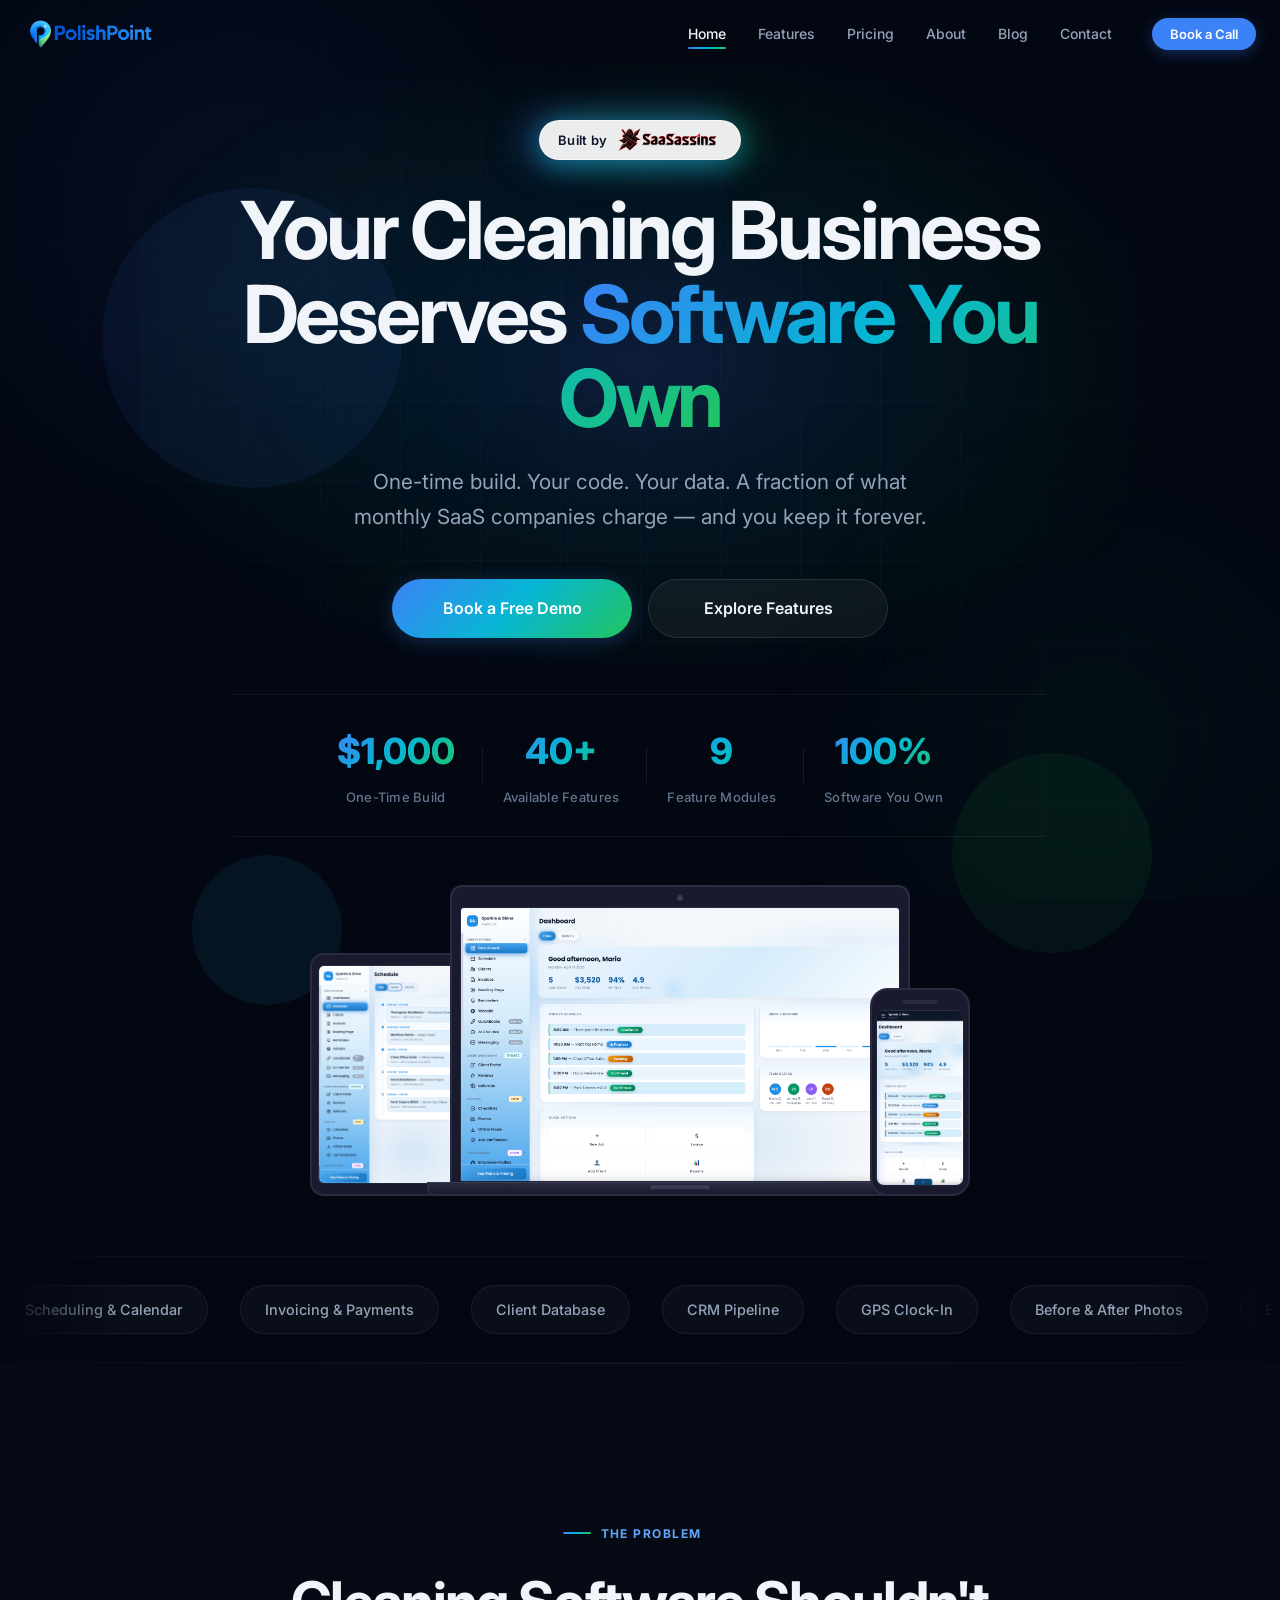
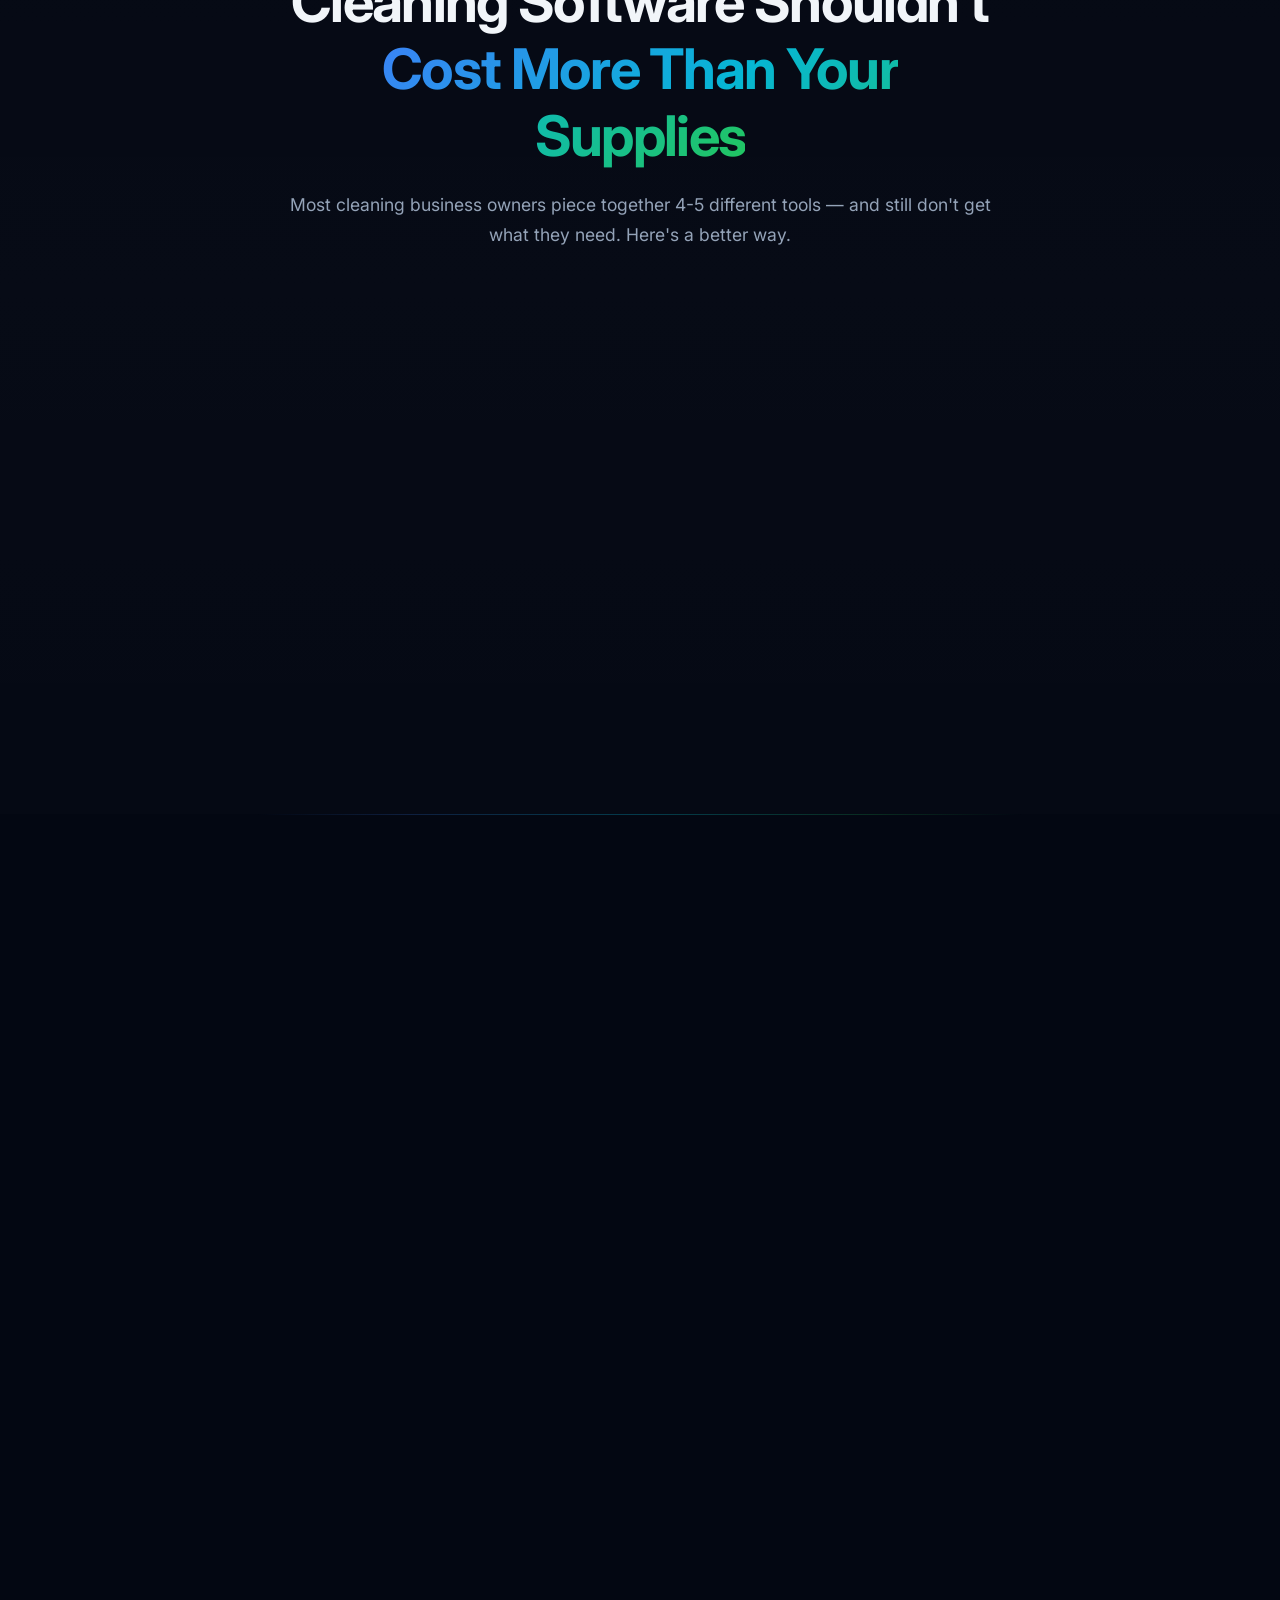
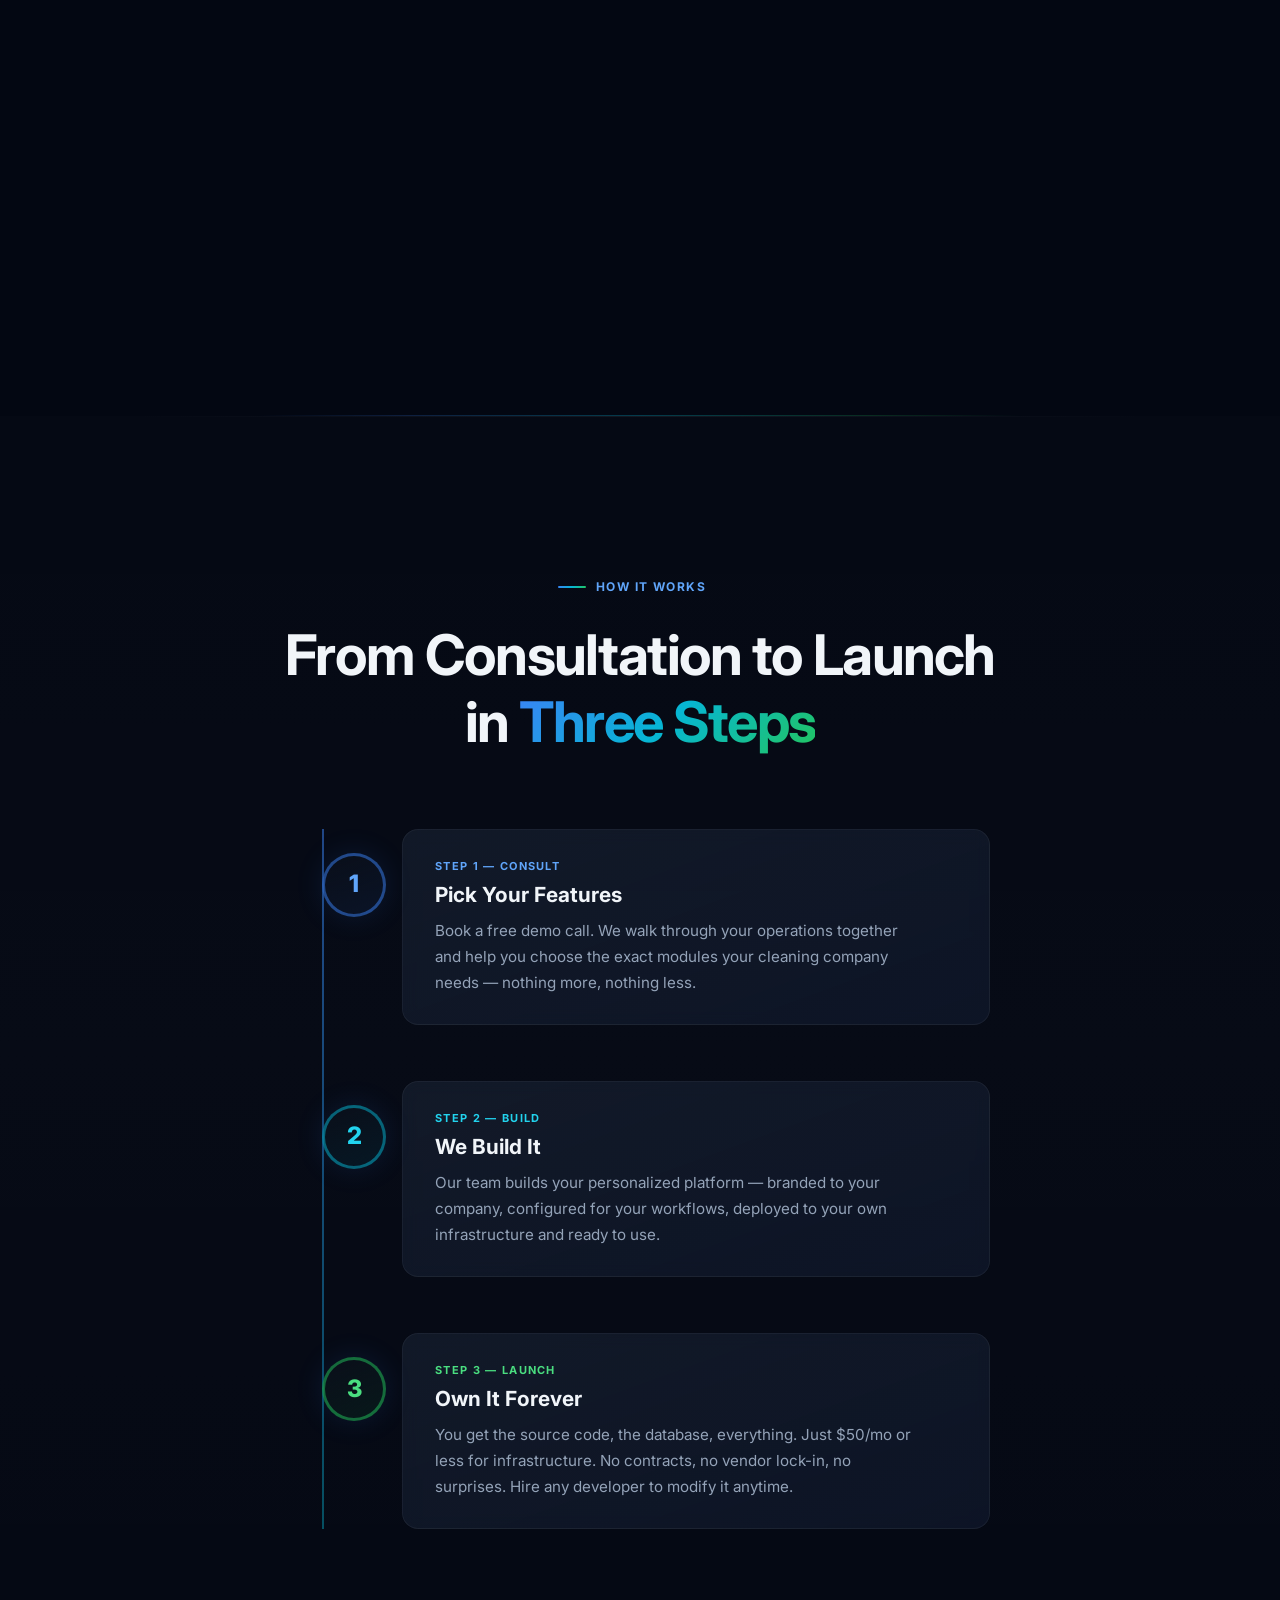
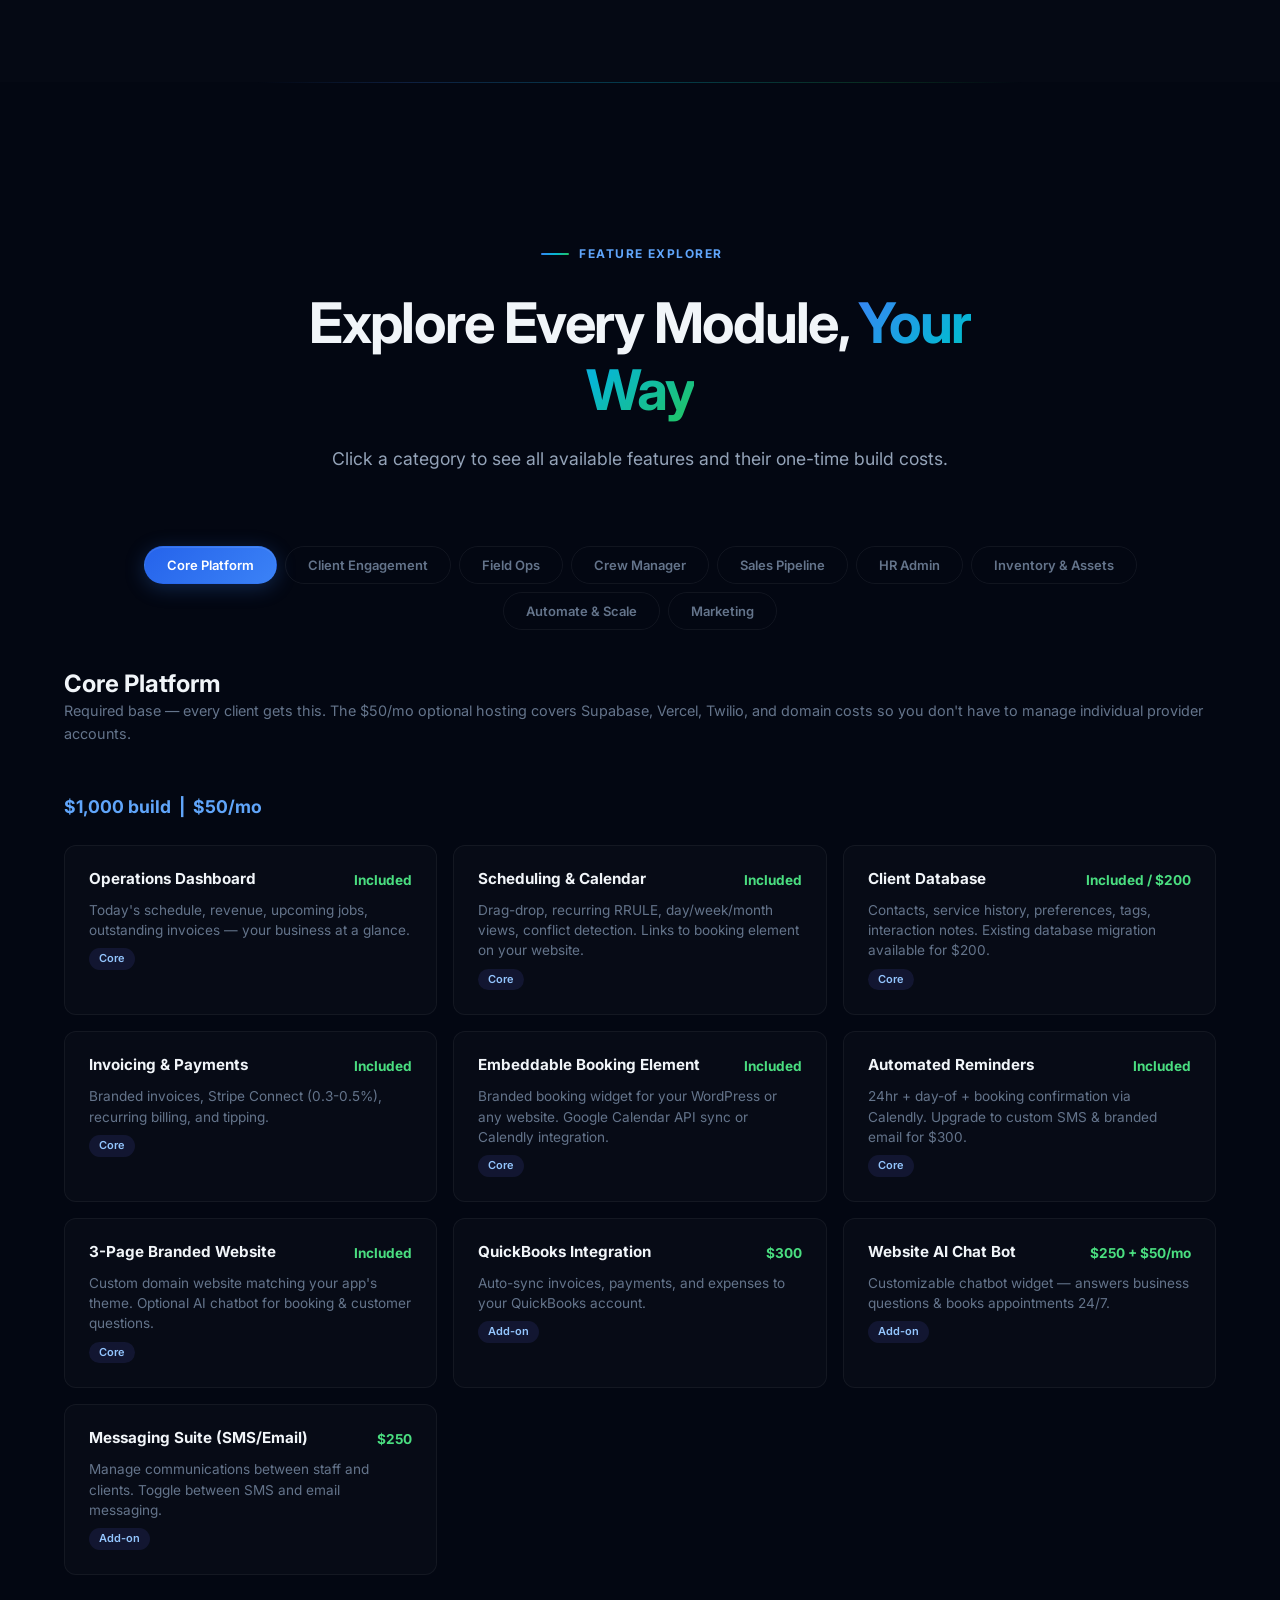
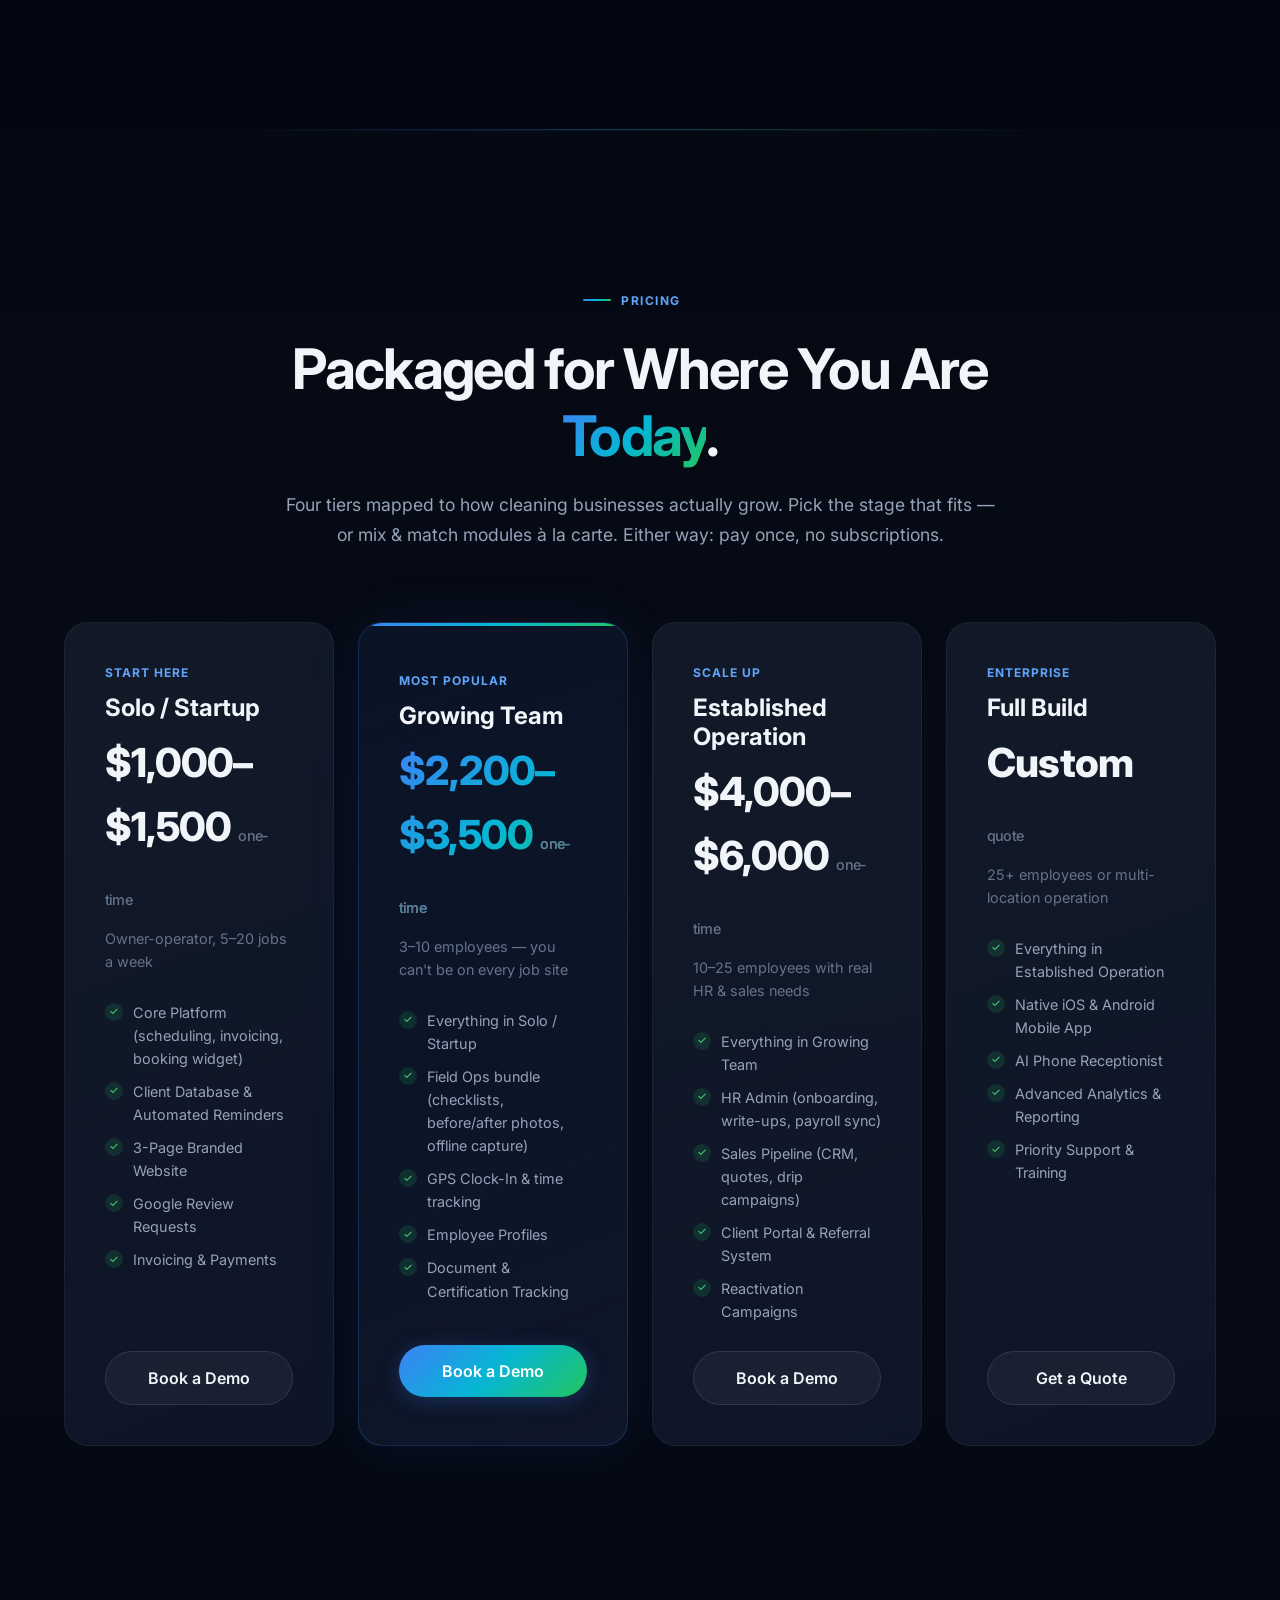
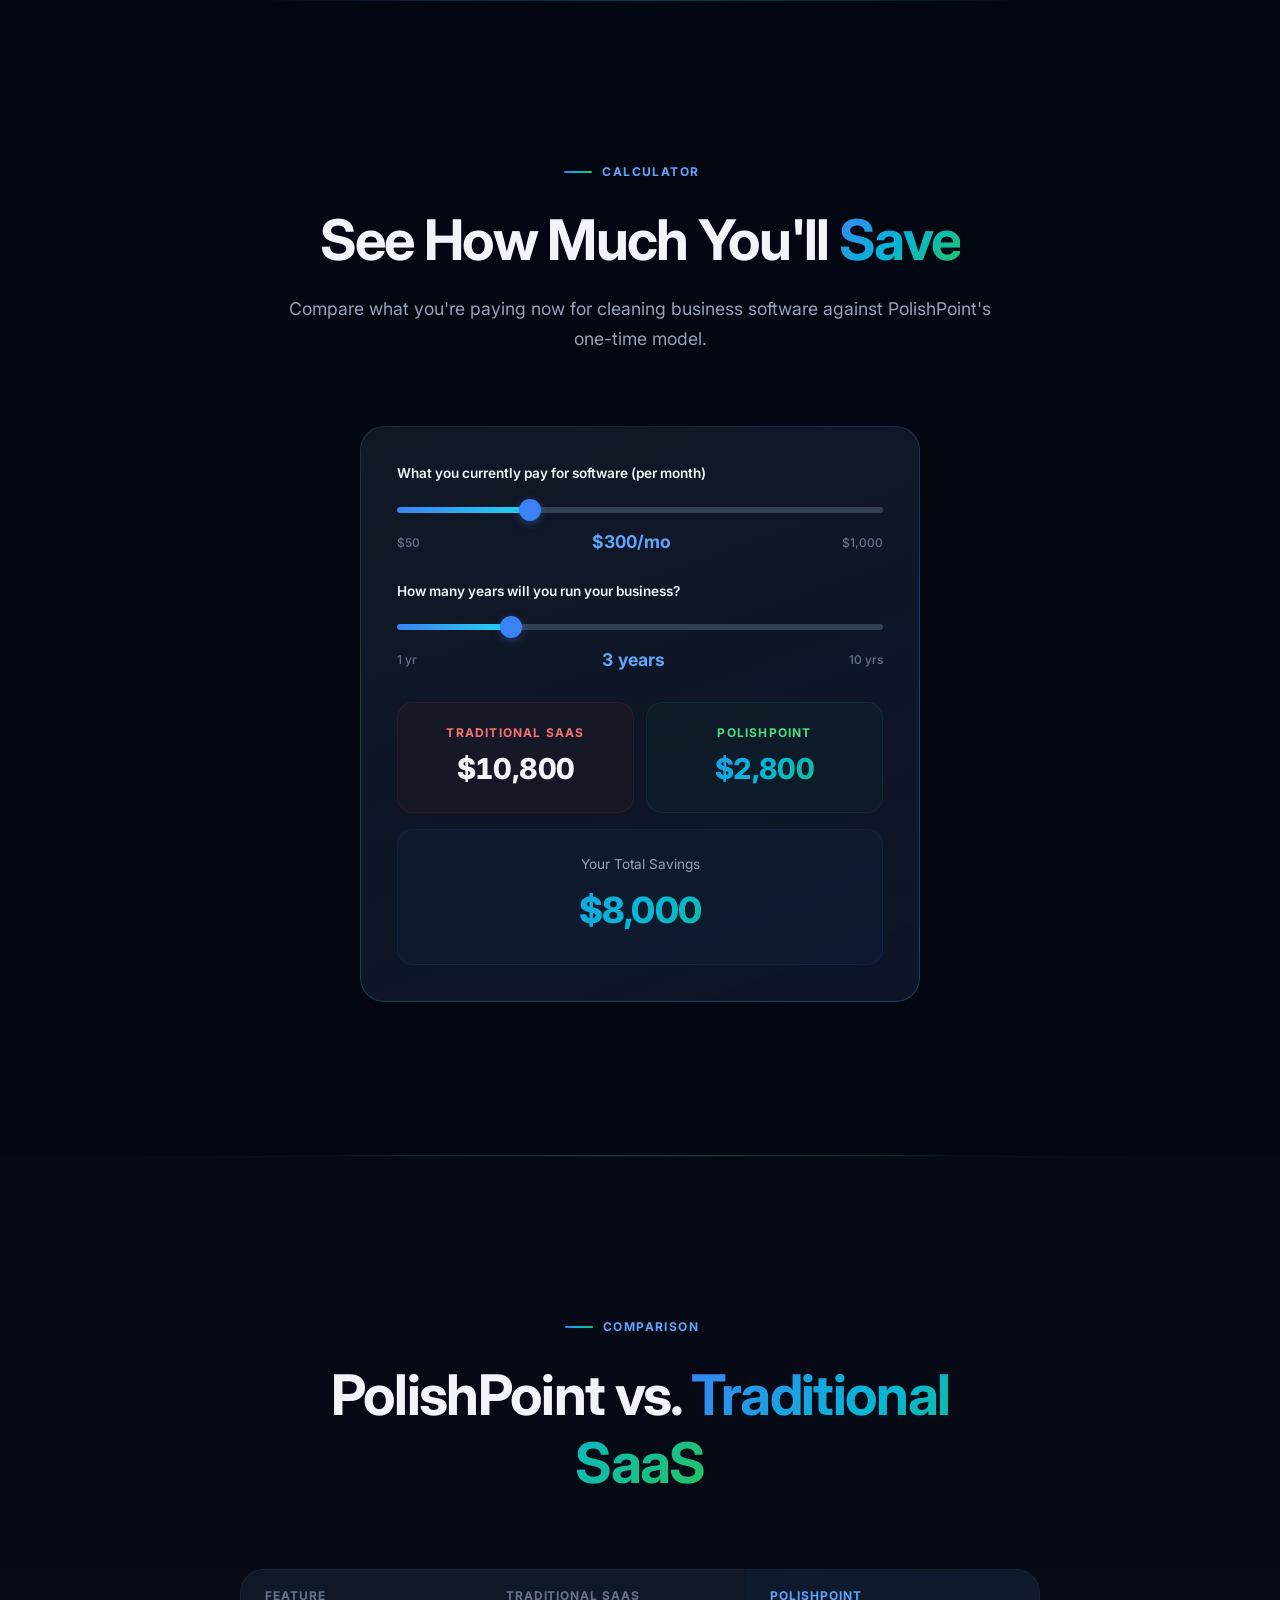
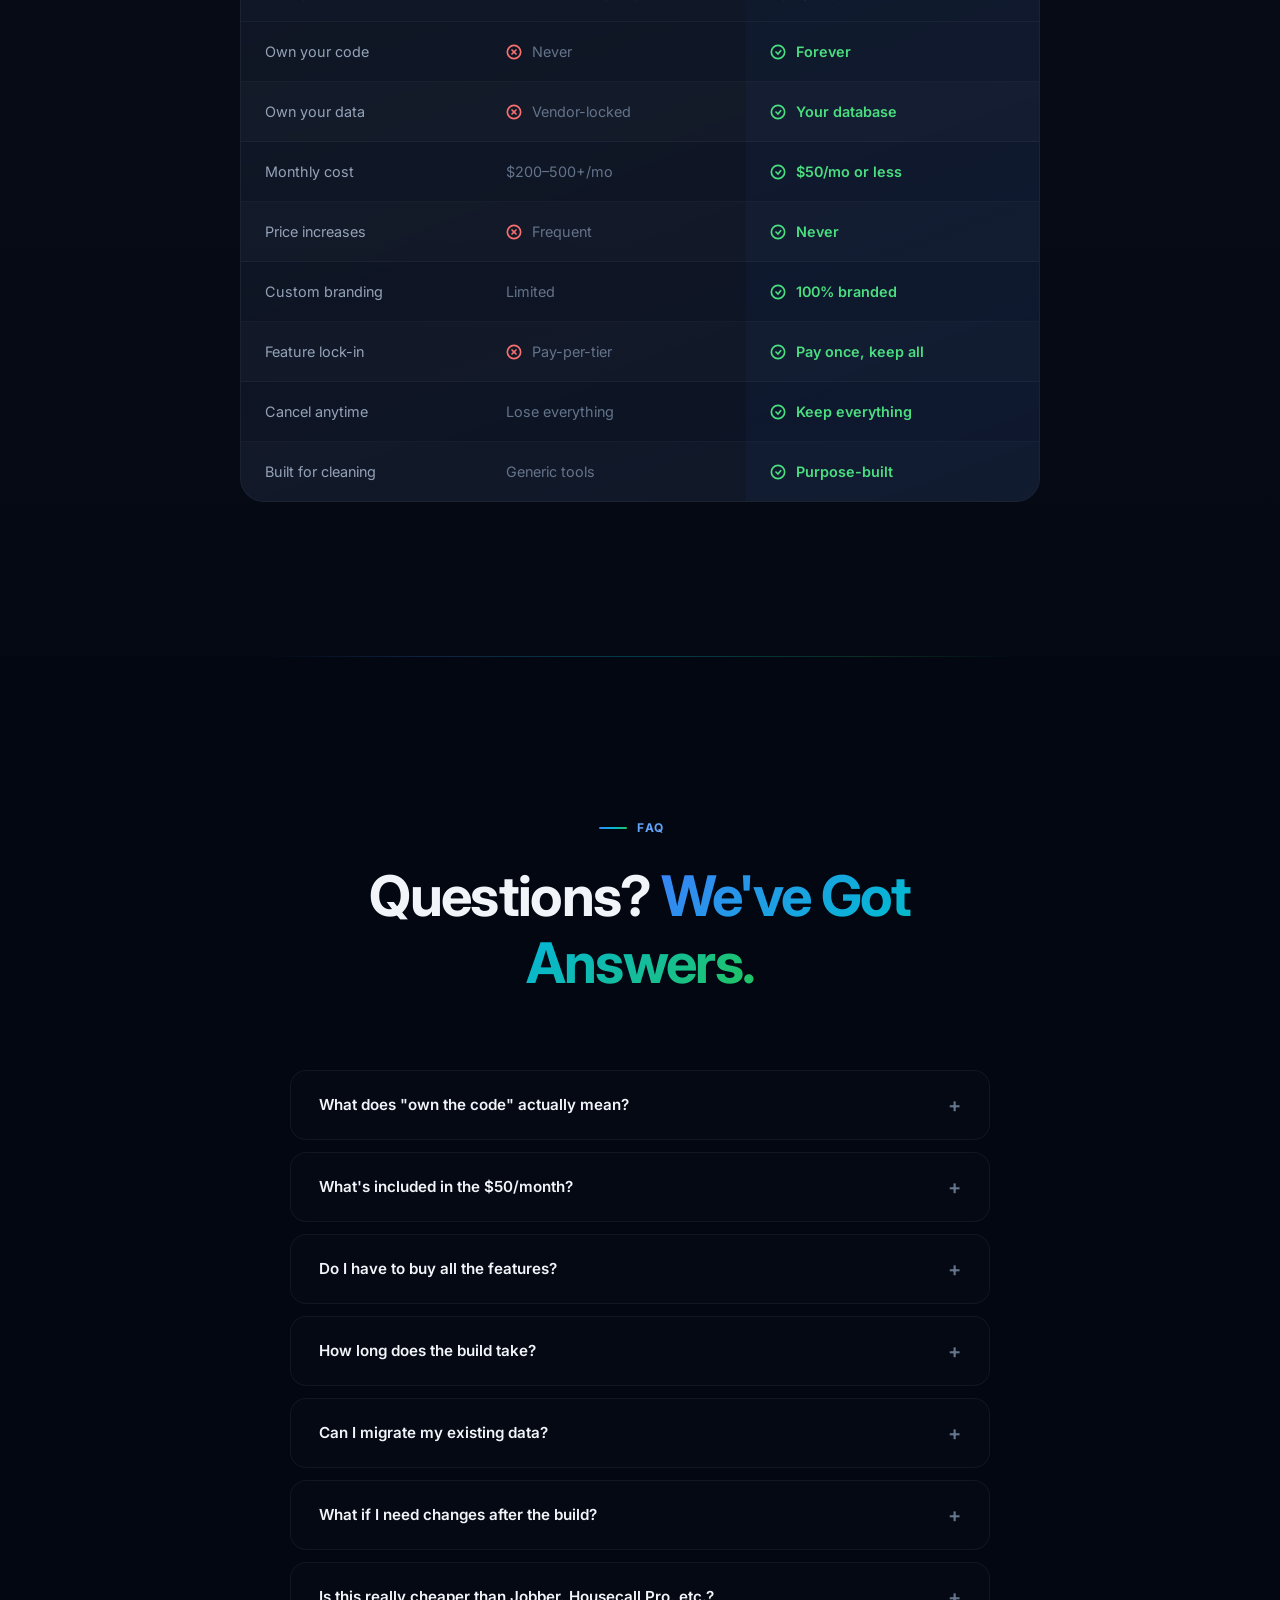
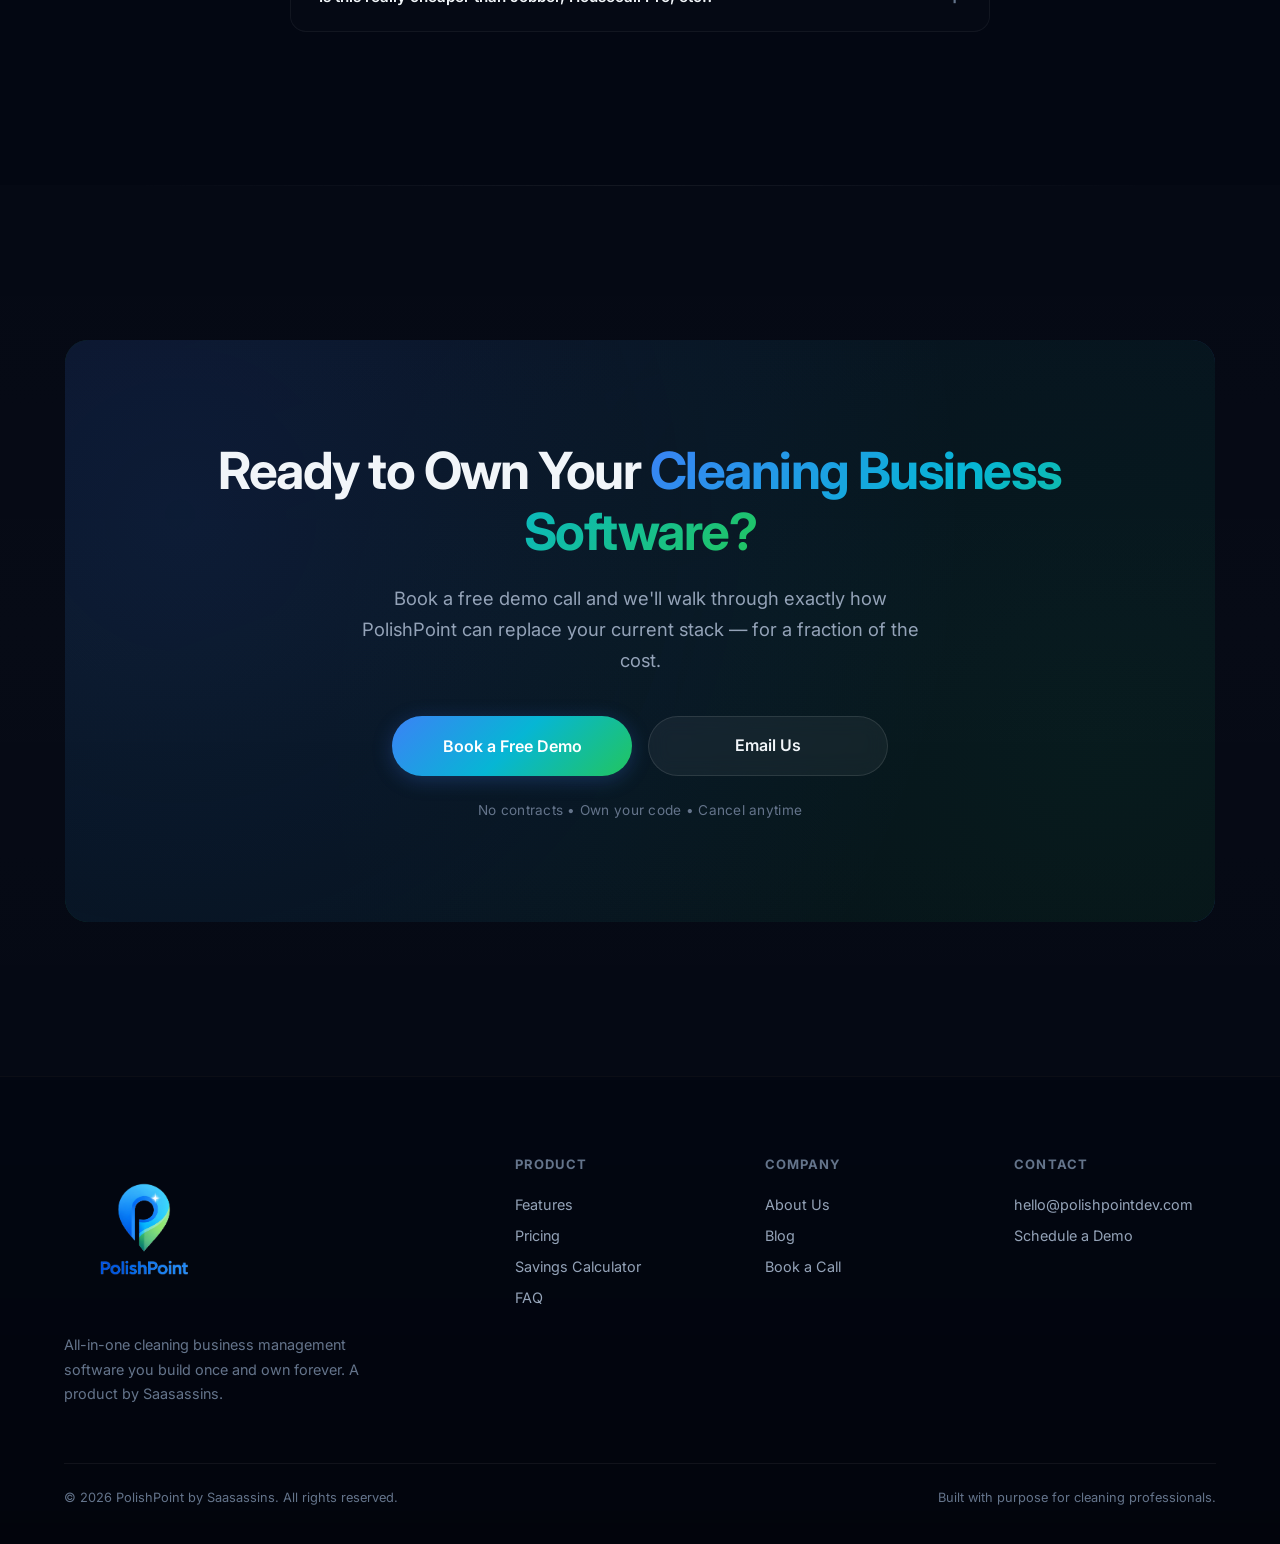
==== commit 041af7f4: "Repackage pricing as 4 business-stage bundles Replace the 3-card pricing grid (Core Platform / Add-O" ====
--- a/index.html
+++ b/index.html
@@ -586,55 +586,63 @@
   <div class="container">
     <div class="section-header reveal">
       <div class="section-label">Pricing</div>
-      <h2>Transparent, One-Time Pricing. <span class="gradient-text">No Subscriptions.</span></h2>
-      <p>Pay once to build your platform. The only ongoing cost is infrastructure &mdash; and it's less than one month of most SaaS tools.</p>
+      <h2>Packaged for Where You Are <span class="gradient-text">Today</span>.</h2>
+      <p>Four tiers mapped to how cleaning businesses actually grow. Pick the stage that fits &mdash; or mix &amp; match modules <a href="#all-features">&agrave; la carte</a>. Either way: pay once, no subscriptions.</p>
     </div>
     <div class="pricing-grid">
-      <div class="pricing-card featured glow-border reveal">
+      <div class="pricing-card reveal">
+        <div class="pricing-card-label">Start Here</div>
+        <h3>Solo / Startup</h3>
+        <div class="pricing-card-price">$1,000&ndash;$1,500 <span>one-time</span></div>
+        <div class="pricing-card-desc">Owner-operator, 5&ndash;20 jobs a week</div>
+        <ul class="pricing-features">
+          <li><span class="check">&#10003;</span>Core Platform (scheduling, invoicing, booking widget)</li>
+          <li><span class="check">&#10003;</span>Client Database &amp; Automated Reminders</li>
+          <li><span class="check">&#10003;</span>3-Page Branded Website</li>
+          <li><span class="check">&#10003;</span>Google Review Requests</li>
+          <li><span class="check">&#10003;</span>Invoicing &amp; Payments</li>
+        </ul>
+        <button class="btn btn-secondary btn-lg btn-full" onclick="openCalendly()">Book a Demo</button>
+      </div>
+      <div class="pricing-card featured glow-border reveal reveal-delay-1">
         <div class="pricing-card-label">Most Popular</div>
-        <h3>Core Platform</h3>
-        <div class="pricing-card-price">$1,000 <span>one-time</span></div>
-        <div class="pricing-card-desc">+ $50/mo optional managed hosting</div>
+        <h3>Growing Team</h3>
+        <div class="pricing-card-price">$2,200&ndash;$3,500 <span>one-time</span></div>
+        <div class="pricing-card-desc">3&ndash;10 employees &mdash; you can't be on every job site</div>
         <ul class="pricing-features">
-          <li><span class="check">&#10003;</span>Operations Dashboard</li>
-          <li><span class="check">&#10003;</span>Scheduling &amp; Calendar</li>
-          <li><span class="check">&#10003;</span>Client Database</li>
-          <li><span class="check">&#10003;</span>Invoicing &amp; Payments</li>
-          <li><span class="check">&#10003;</span>Embeddable Booking Widget</li>
-          <li><span class="check">&#10003;</span>Automated Reminders</li>
-          <li><span class="check">&#10003;</span>3-Page Branded Website</li>
+          <li><span class="check">&#10003;</span>Everything in Solo / Startup</li>
+          <li><span class="check">&#10003;</span>Field Ops bundle (checklists, before/after photos, offline capture)</li>
+          <li><span class="check">&#10003;</span>GPS Clock-In &amp; time tracking</li>
+          <li><span class="check">&#10003;</span>Employee Profiles</li>
+          <li><span class="check">&#10003;</span>Document &amp; Certification Tracking</li>
         </ul>
         <button class="btn btn-gradient btn-lg btn-full" onclick="openCalendly()">Book a Demo</button>
       </div>
-      <div class="pricing-card reveal reveal-delay-1">
-        <div class="pricing-card-label">Build Your Stack</div>
-        <h3>Add-On Modules</h3>
-        <div class="pricing-card-price">$100&ndash;$750 <span>each</span></div>
-        <div class="pricing-card-desc">Pick only what you need from 8 categories</div>
+      <div class="pricing-card reveal reveal-delay-2">
+        <div class="pricing-card-label">Scale Up</div>
+        <h3>Established Operation</h3>
+        <div class="pricing-card-price">$4,000&ndash;$6,000 <span>one-time</span></div>
+        <div class="pricing-card-desc">10&ndash;25 employees with real HR &amp; sales needs</div>
         <ul class="pricing-features">
-          <li><span class="check">&#10003;</span>Client Engagement ($200&ndash;$950)</li>
-          <li><span class="check">&#10003;</span>Field Ops ($150&ndash;$1,150)</li>
-          <li><span class="check">&#10003;</span>Crew Manager ($100&ndash;$900)</li>
-          <li><span class="check">&#10003;</span>Sales Pipeline ($200&ndash;$750)</li>
-          <li><span class="check">&#10003;</span>HR Admin ($200&ndash;$1,000)</li>
-          <li><span class="check">&#10003;</span>Inventory &amp; Assets ($250&ndash;$650)</li>
-          <li><span class="check">&#10003;</span>Automate &amp; Scale ($350+)</li>
+          <li><span class="check">&#10003;</span>Everything in Growing Team</li>
+          <li><span class="check">&#10003;</span>HR Admin (onboarding, write-ups, payroll sync)</li>
+          <li><span class="check">&#10003;</span>Sales Pipeline (CRM, quotes, drip campaigns)</li>
+          <li><span class="check">&#10003;</span>Client Portal &amp; Referral System</li>
+          <li><span class="check">&#10003;</span>Reactivation Campaigns</li>
         </ul>
-        <a href="#all-features" class="btn btn-secondary btn-lg btn-full">Explore Features</a>
-      </div>
-      <div class="pricing-card reveal reveal-delay-2">
+        <button class="btn btn-secondary btn-lg btn-full" onclick="openCalendly()">Book a Demo</button>
+      </div>
+      <div class="pricing-card reveal reveal-delay-3">
         <div class="pricing-card-label">Enterprise</div>
-        <h3>Full Build-Out</h3>
+        <h3>Full Build</h3>
         <div class="pricing-card-price">Custom <span>quote</span></div>
-        <div class="pricing-card-desc">Everything included, plus native mobile apps</div>
+        <div class="pricing-card-desc">25+ employees or multi-location operation</div>
         <ul class="pricing-features">
-          <li><span class="check">&#10003;</span>All Core Platform features</li>
-          <li><span class="check">&#10003;</span>All add-on modules included</li>
-          <li><span class="check">&#10003;</span>Native iOS &amp; Android apps</li>
+          <li><span class="check">&#10003;</span>Everything in Established Operation</li>
+          <li><span class="check">&#10003;</span>Native iOS &amp; Android Mobile App</li>
           <li><span class="check">&#10003;</span>AI Phone Receptionist</li>
-          <li><span class="check">&#10003;</span>Advanced Analytics</li>
-          <li><span class="check">&#10003;</span>Commercial Marketing Suite</li>
-          <li><span class="check">&#10003;</span>Priority support &amp; training</li>
+          <li><span class="check">&#10003;</span>Advanced Analytics &amp; Reporting</li>
+          <li><span class="check">&#10003;</span>Priority Support &amp; Training</li>
         </ul>
         <button class="btn btn-secondary btn-lg btn-full" onclick="openCalendly()">Get a Quote</button>
       </div>
--- a/css/style.css
+++ b/css/style.css
@@ -436,8 +436,15 @@
 .hero-badge .badge {
   padding: 6px 18px;
   font-size: 13px;
-  border: 1px solid rgba(59,130,246,.2);
-  backdrop-filter: blur(8px);
+  background: rgba(255,255,255,.92);
+  color: #0f172a;
+  border: 1px solid rgba(255,255,255,.55);
+  backdrop-filter: blur(10px);
+  -webkit-backdrop-filter: blur(10px);
+  box-shadow:
+    -14px 0 40px rgba(59,130,246,.45),
+     14px 0 40px rgba(34,197,94,.30),
+      0   6px 24px rgba(6,182,212,.40);
 }
 .hero h1 {
   margin-bottom: 24px;
@@ -772,7 +779,7 @@
 /* ── Pricing Section ── */
 .pricing-grid {
   display: grid;
-  grid-template-columns: repeat(auto-fit, minmax(300px, 1fr));
+  grid-template-columns: repeat(auto-fit, minmax(260px, 1fr));
   gap: 24px;
   align-items: start;
 }
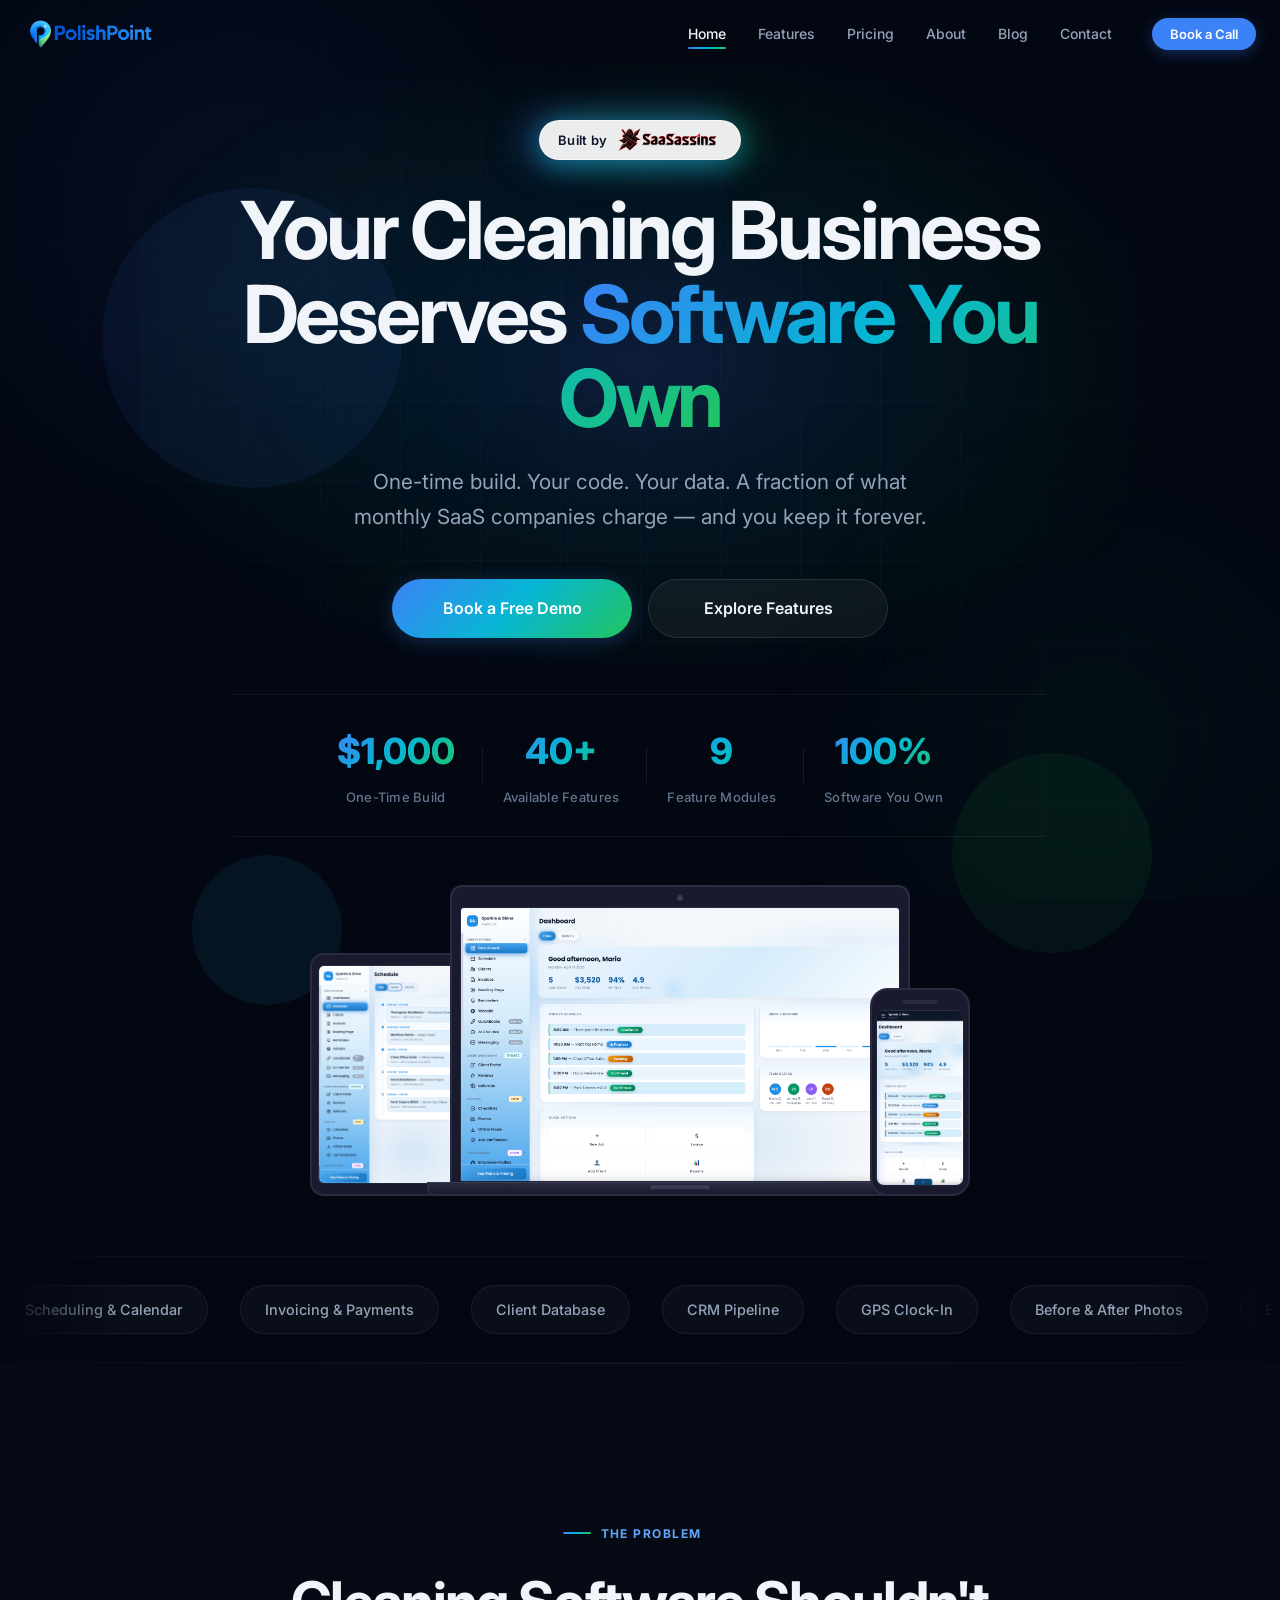
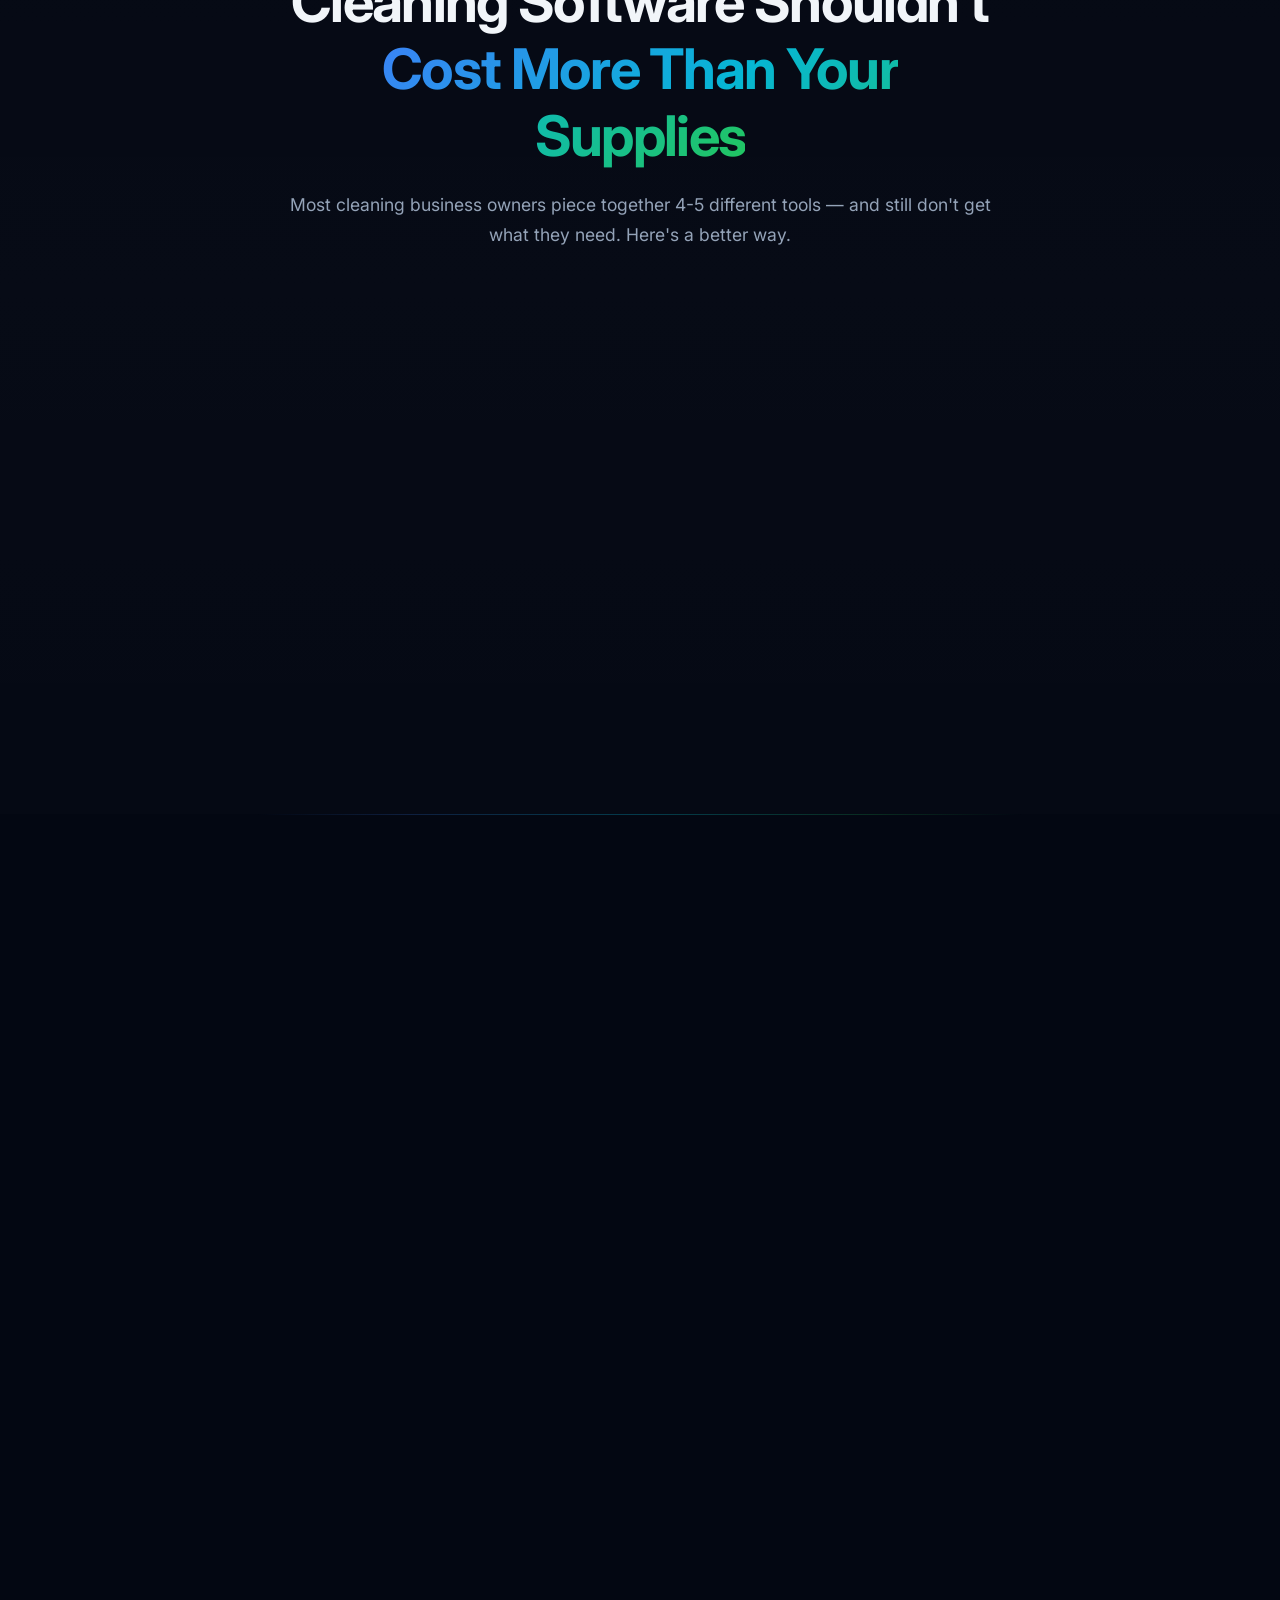
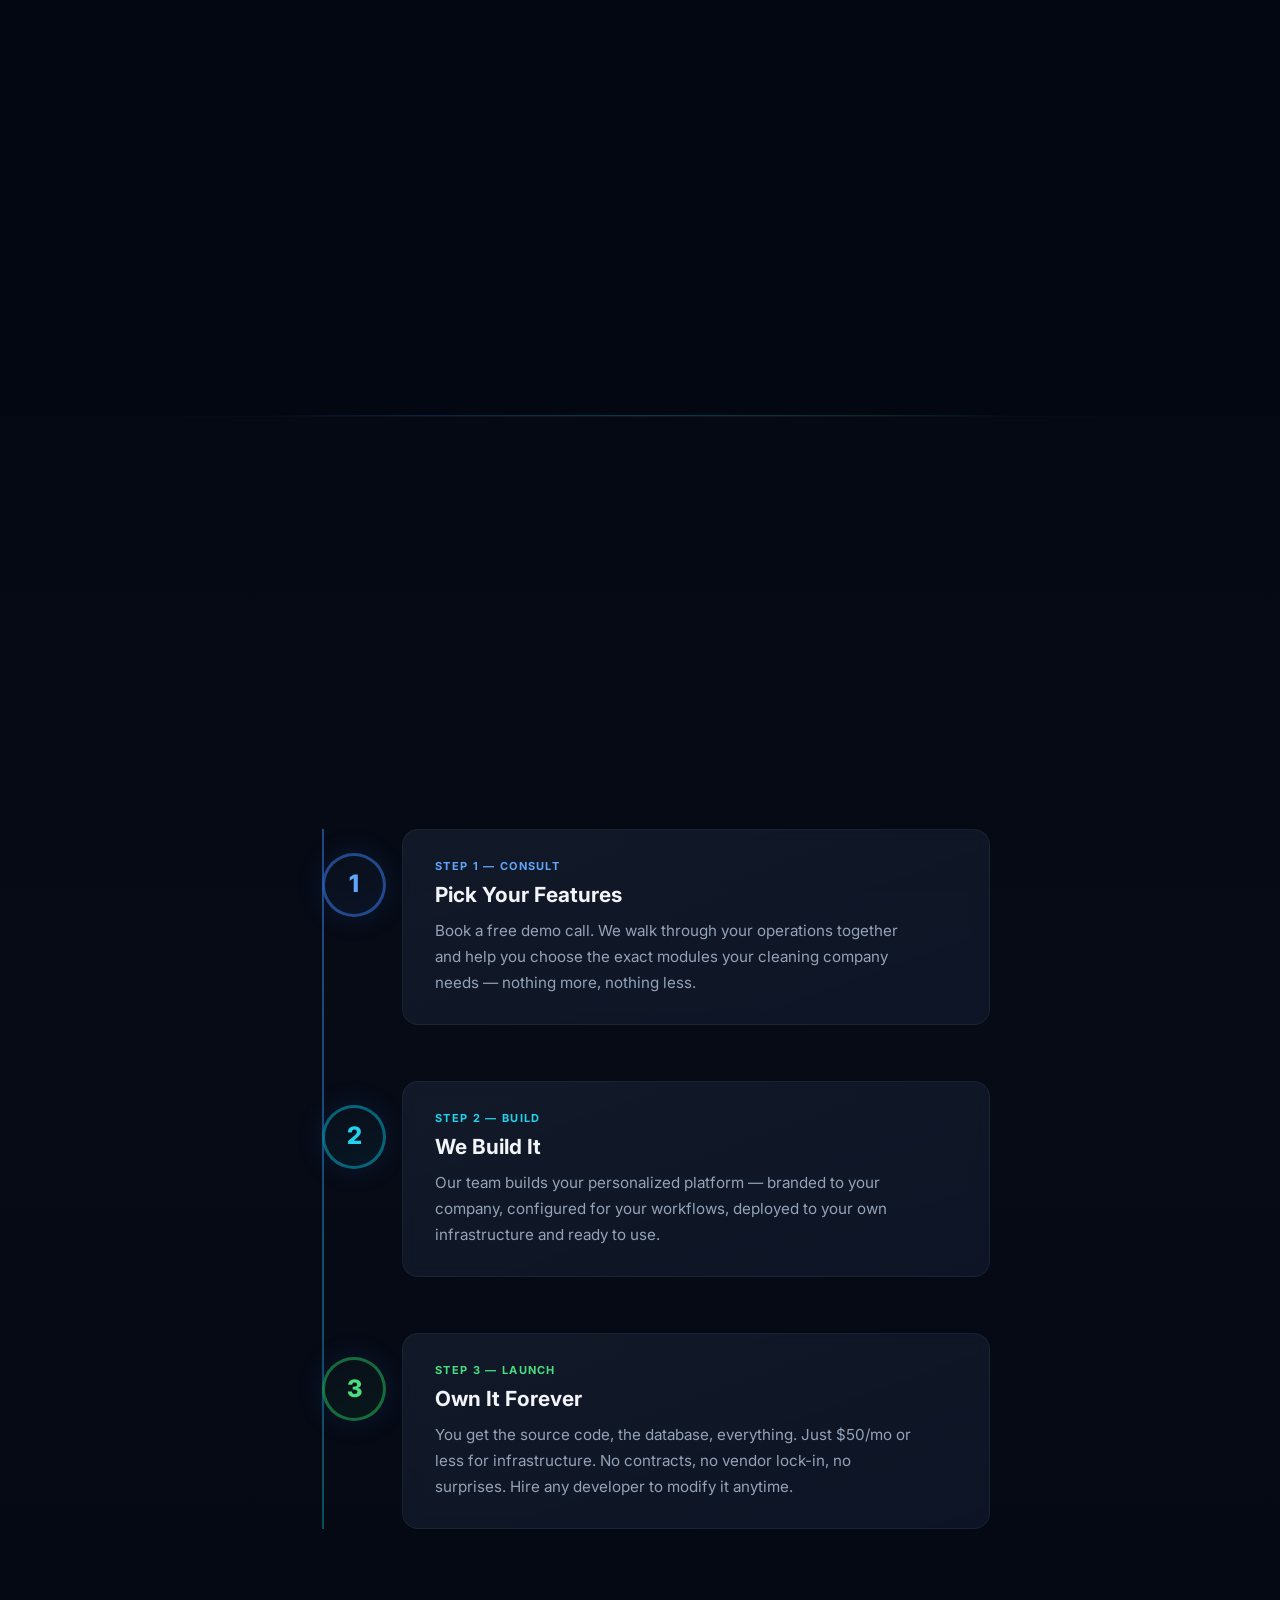
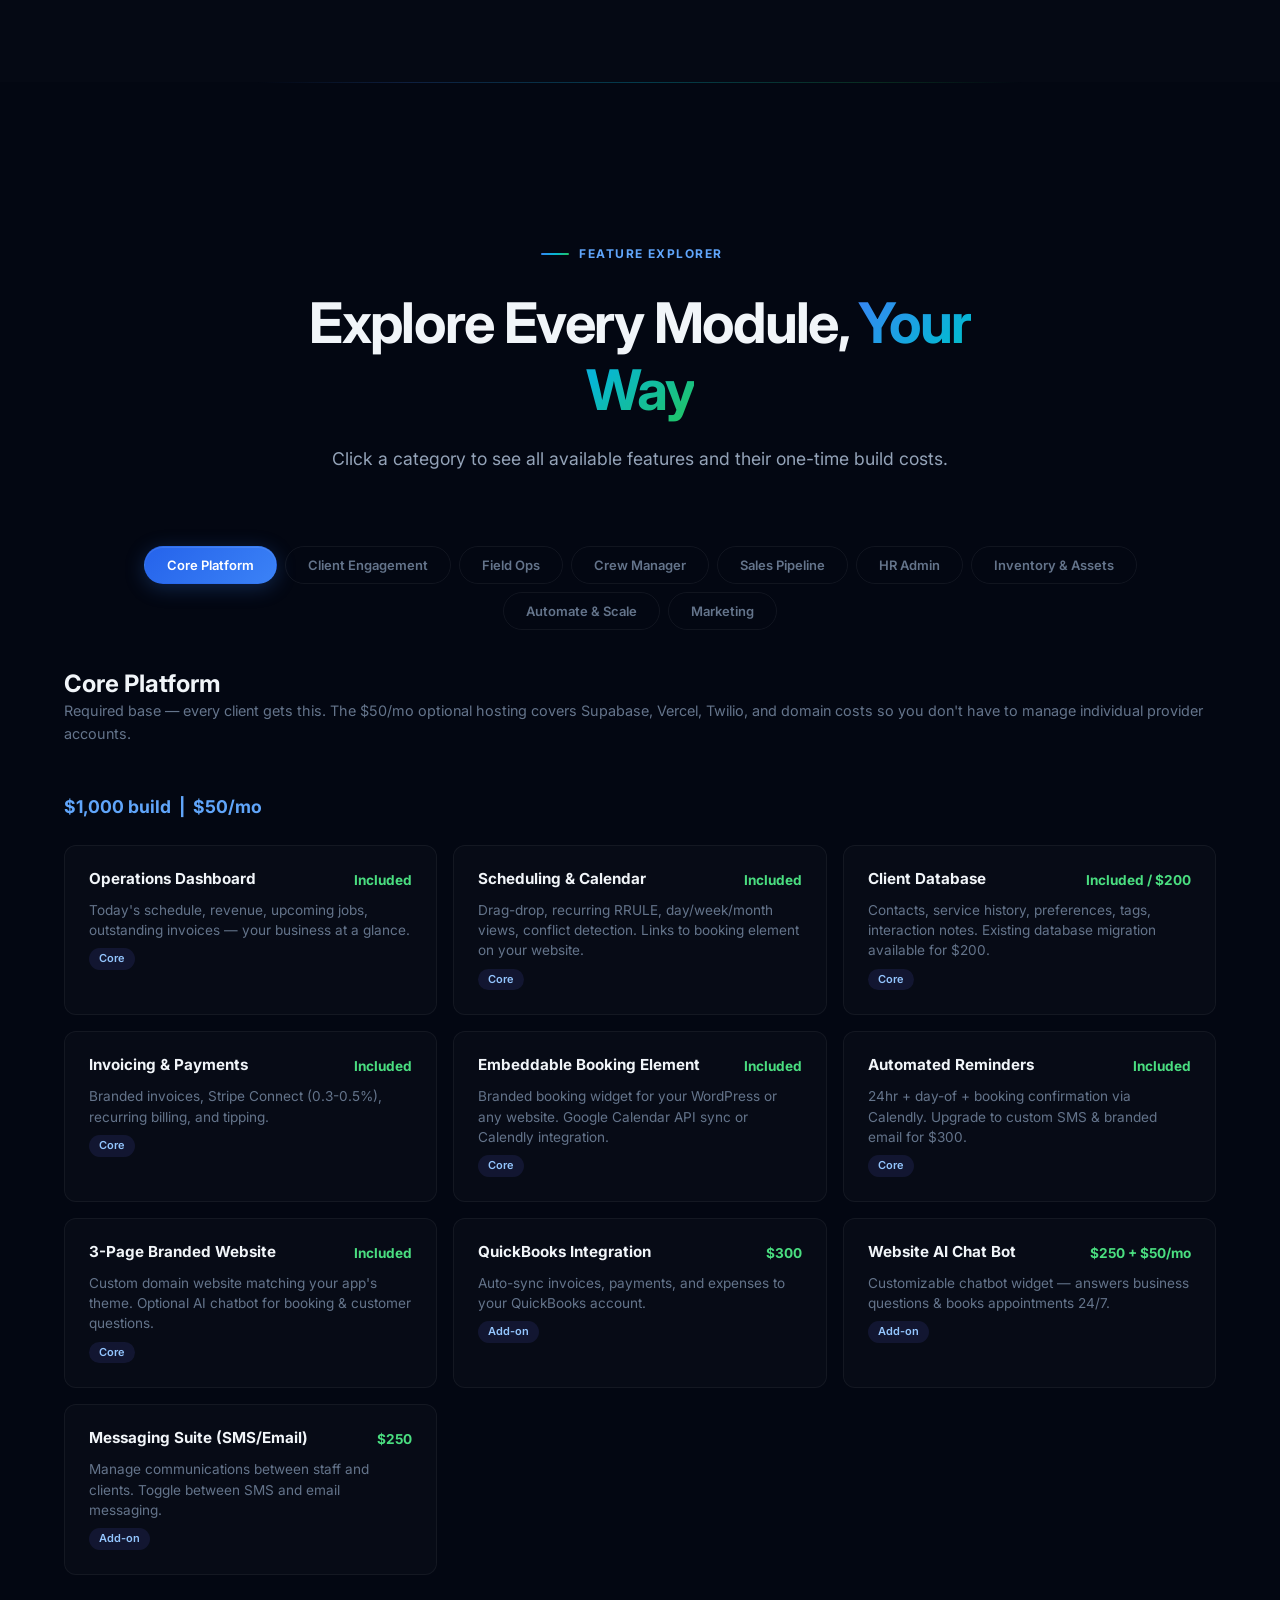
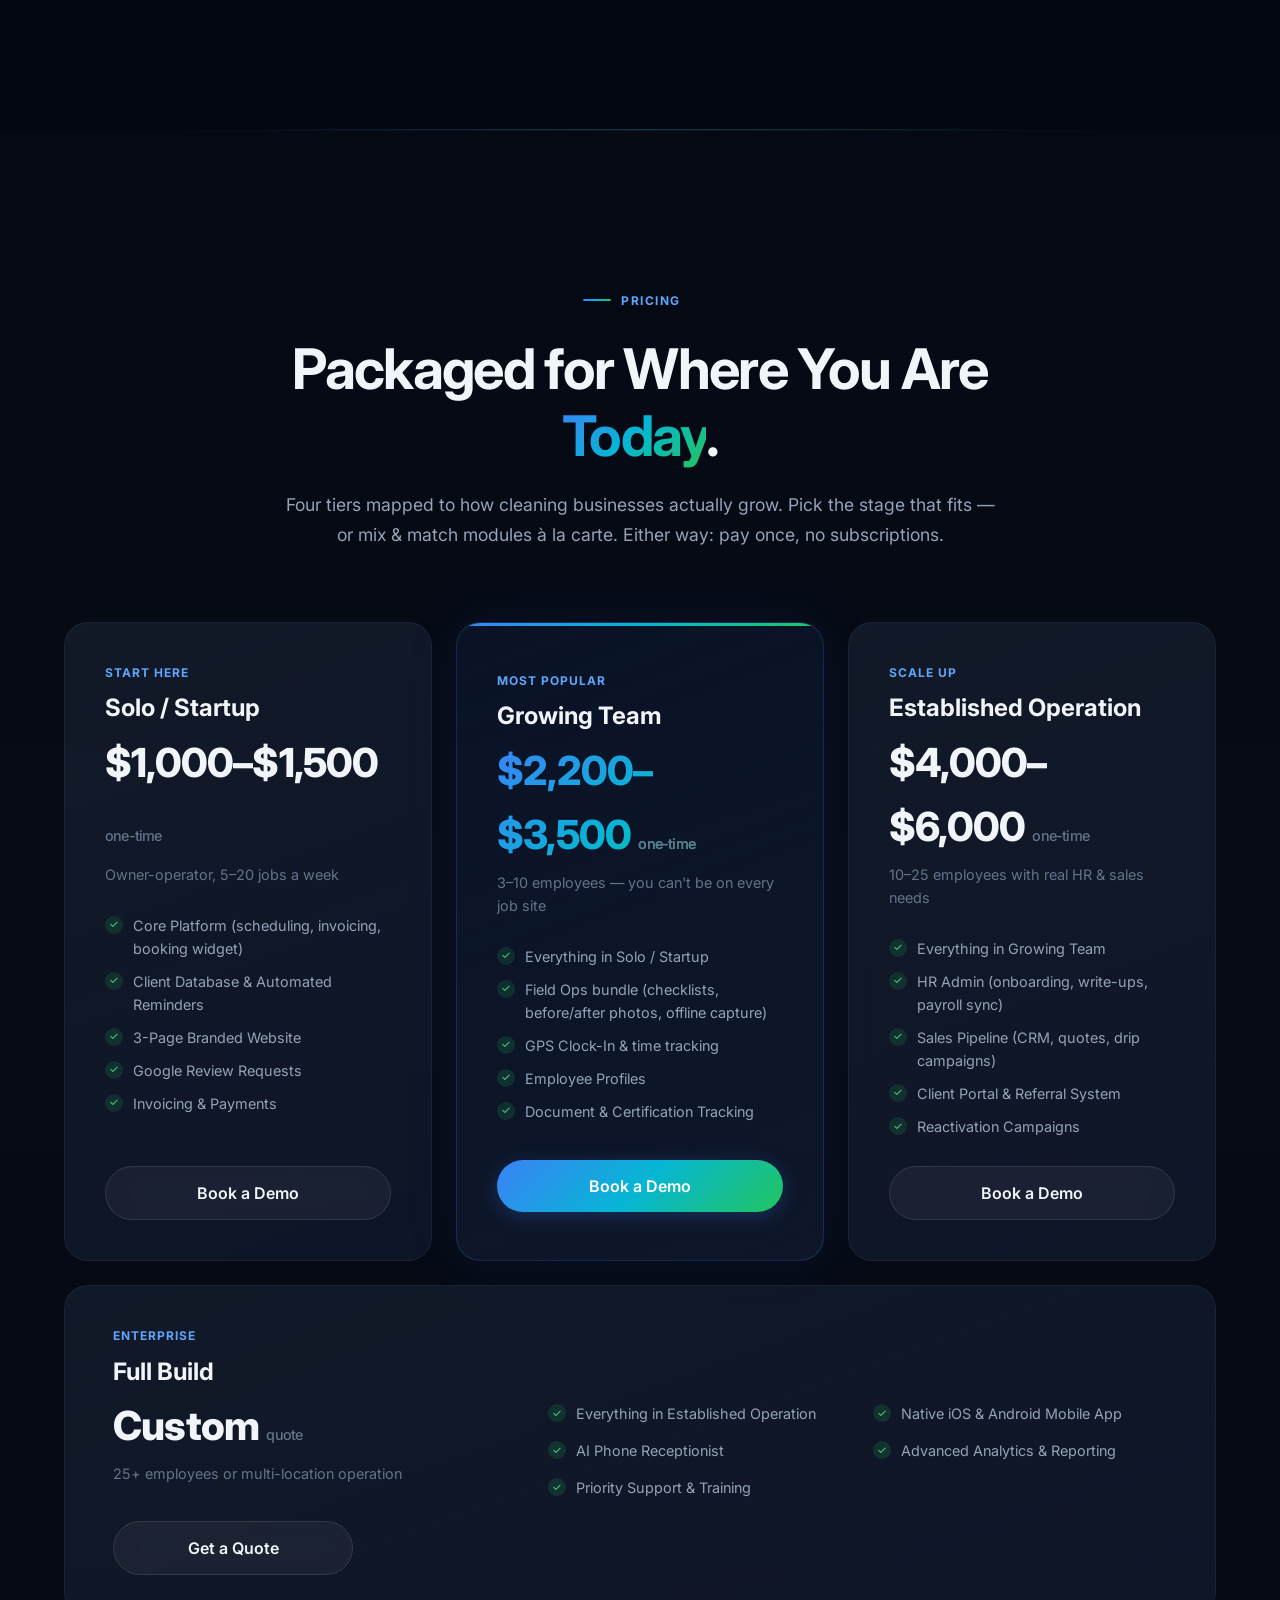
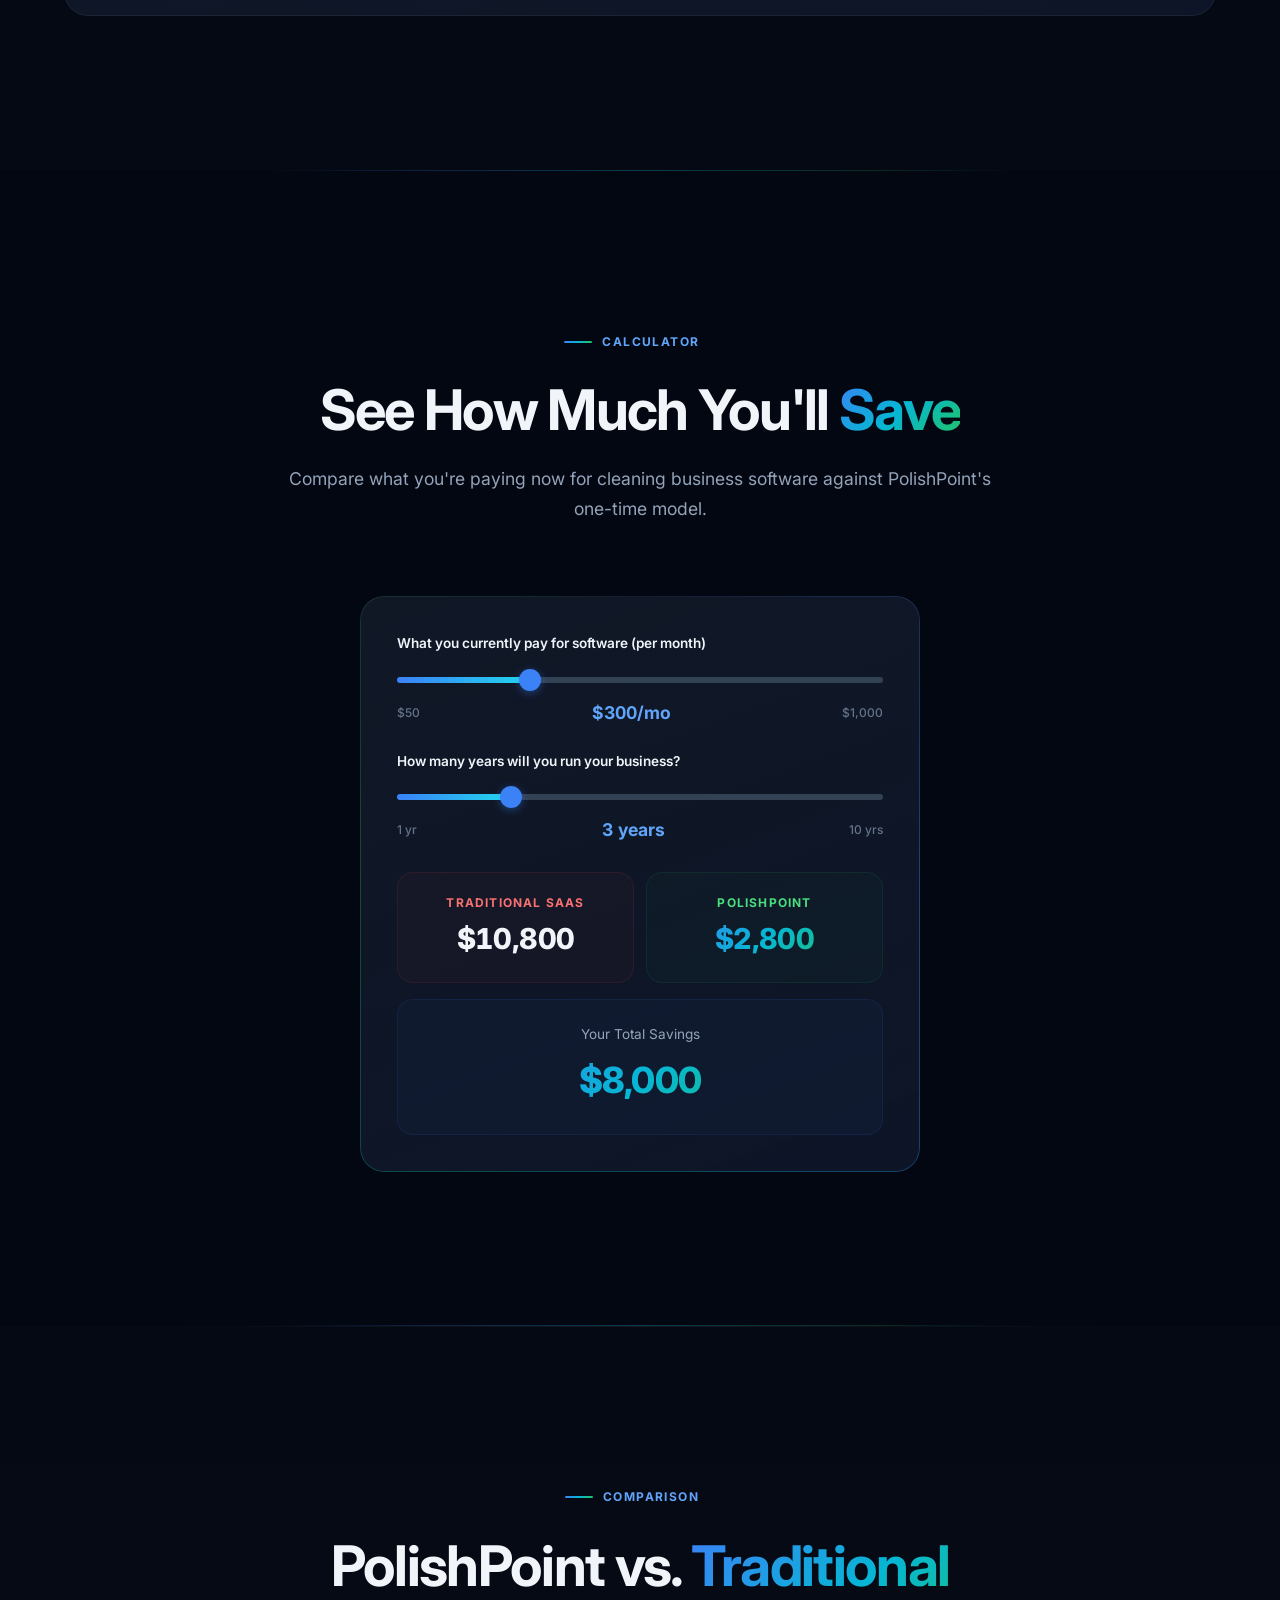
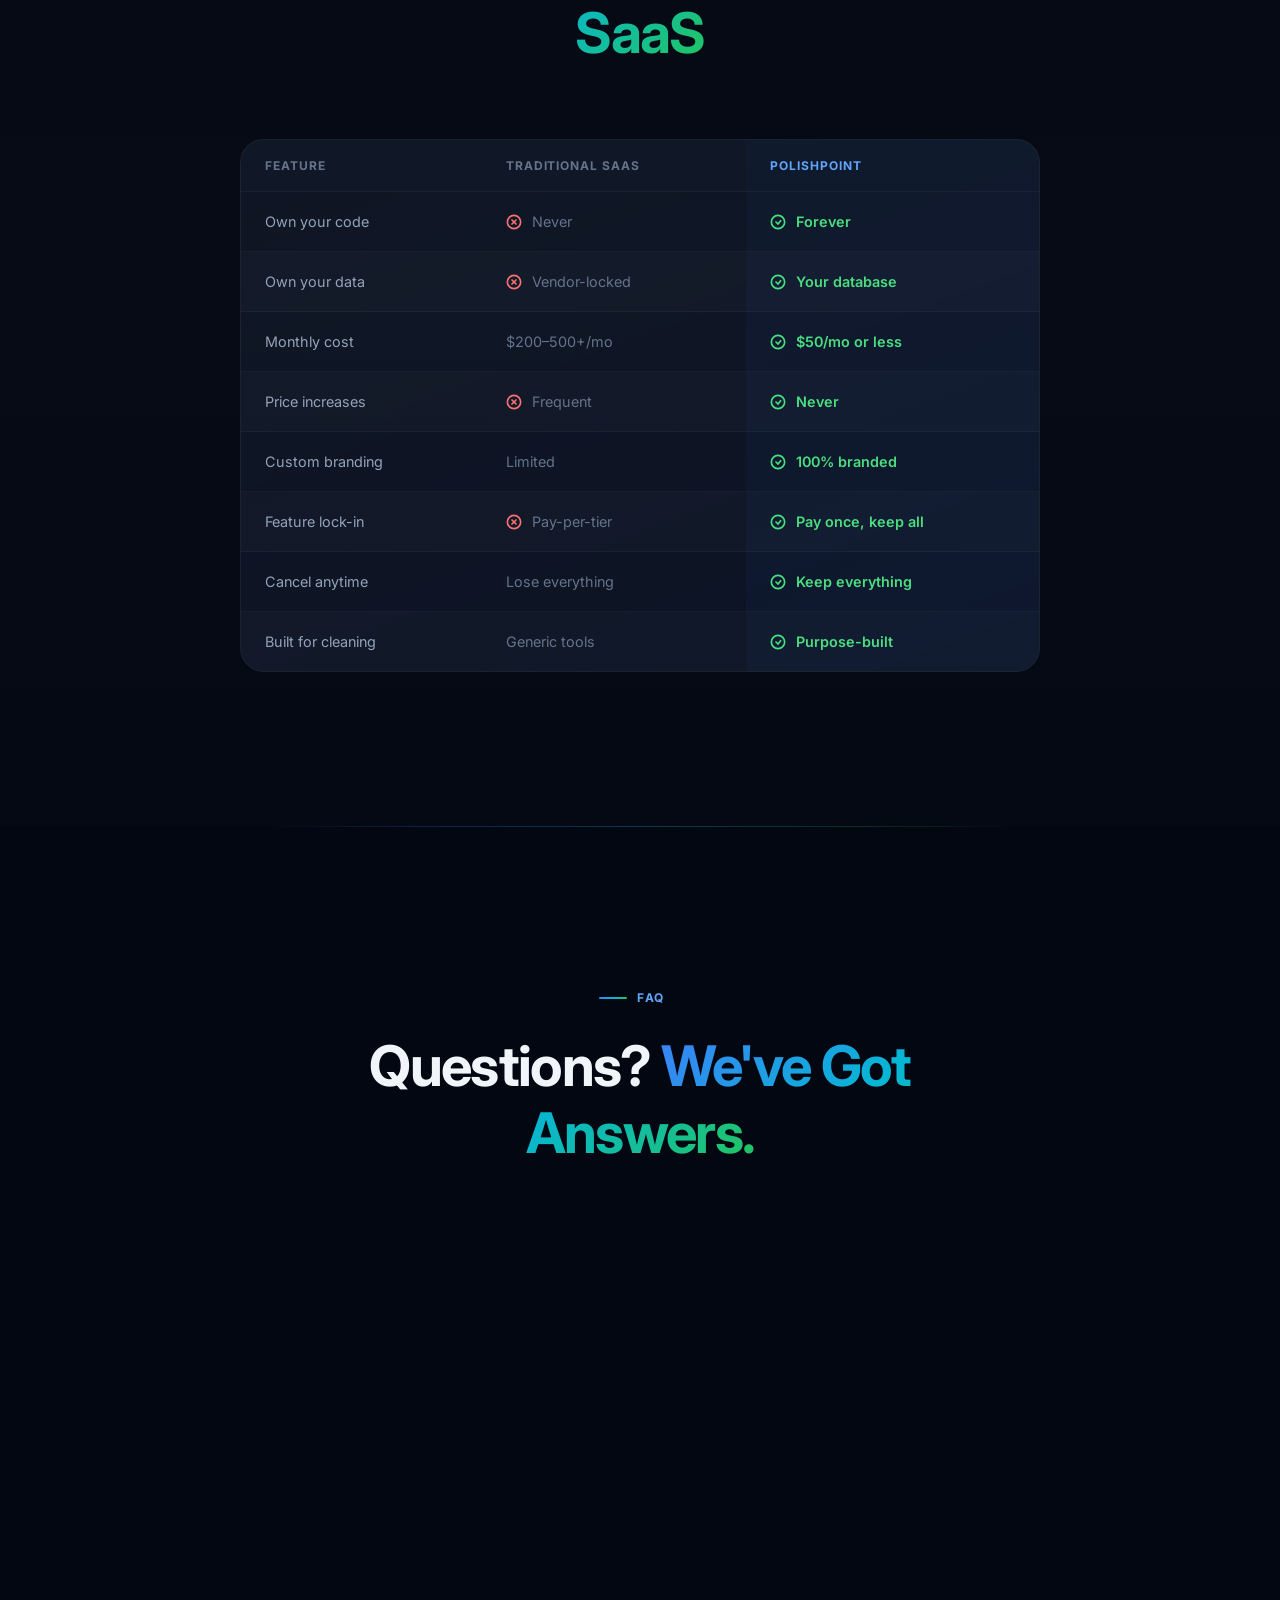
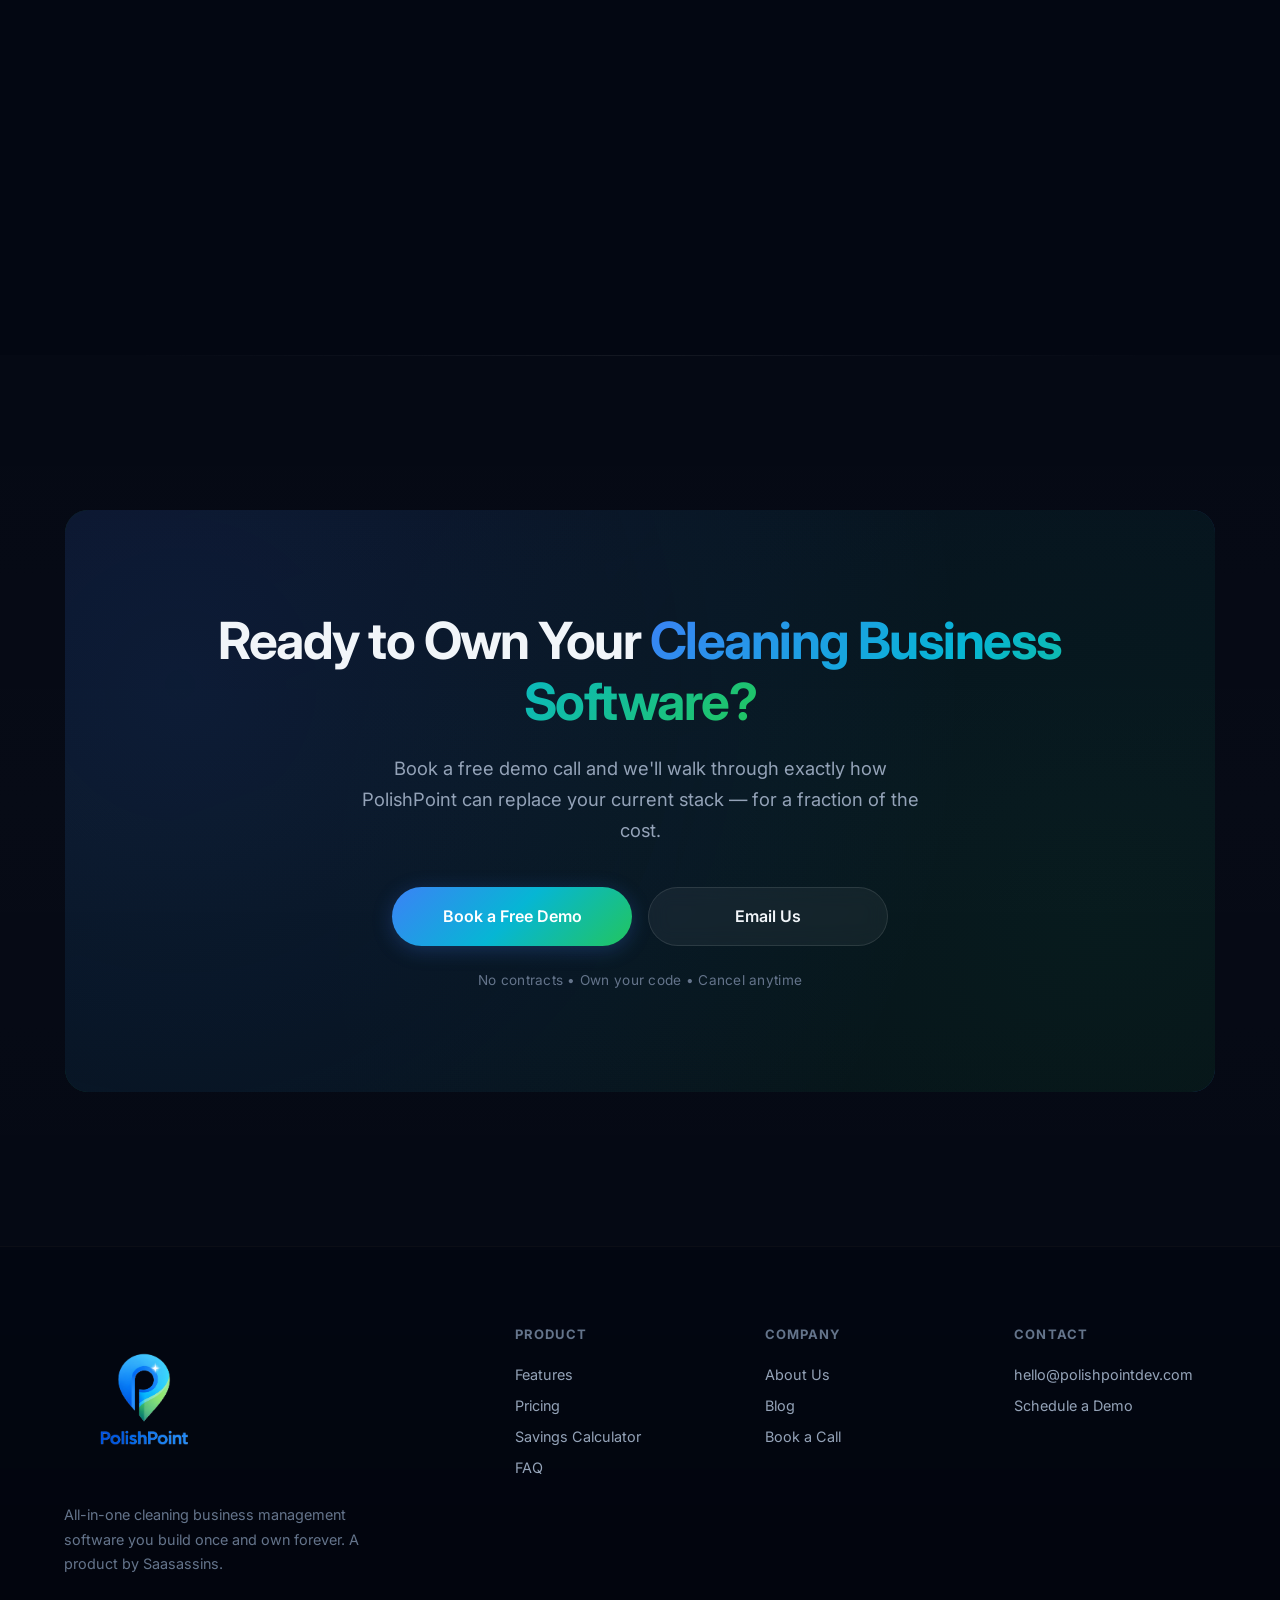
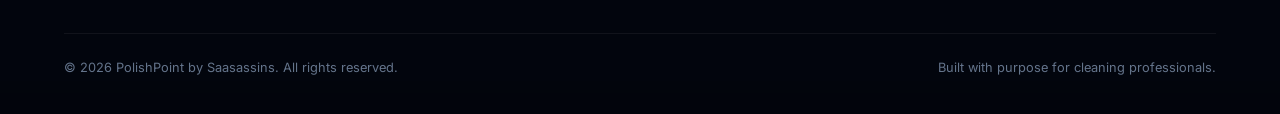
==== commit 5dc64c8c: "Move Enterprise tier into a landscape card below the main pricing grid Close the pricing grid after " ====
--- a/index.html
+++ b/index.html
@@ -632,20 +632,23 @@
         </ul>
         <button class="btn btn-secondary btn-lg btn-full" onclick="openCalendly()">Book a Demo</button>
       </div>
-      <div class="pricing-card reveal reveal-delay-3">
+    </div>
+
+    <div class="pricing-card pricing-card-wide reveal">
+      <div class="pricing-card-wide-intro">
         <div class="pricing-card-label">Enterprise</div>
         <h3>Full Build</h3>
         <div class="pricing-card-price">Custom <span>quote</span></div>
         <div class="pricing-card-desc">25+ employees or multi-location operation</div>
-        <ul class="pricing-features">
-          <li><span class="check">&#10003;</span>Everything in Established Operation</li>
-          <li><span class="check">&#10003;</span>Native iOS &amp; Android Mobile App</li>
-          <li><span class="check">&#10003;</span>AI Phone Receptionist</li>
-          <li><span class="check">&#10003;</span>Advanced Analytics &amp; Reporting</li>
-          <li><span class="check">&#10003;</span>Priority Support &amp; Training</li>
-        </ul>
-        <button class="btn btn-secondary btn-lg btn-full" onclick="openCalendly()">Get a Quote</button>
-      </div>
+        <button class="btn btn-secondary btn-lg" onclick="openCalendly()">Get a Quote</button>
+      </div>
+      <ul class="pricing-features pricing-features-grid">
+        <li><span class="check">&#10003;</span>Everything in Established Operation</li>
+        <li><span class="check">&#10003;</span>Native iOS &amp; Android Mobile App</li>
+        <li><span class="check">&#10003;</span>AI Phone Receptionist</li>
+        <li><span class="check">&#10003;</span>Advanced Analytics &amp; Reporting</li>
+        <li><span class="check">&#10003;</span>Priority Support &amp; Training</li>
+      </ul>
     </div>
   </div>
 </section>
--- a/css/style.css
+++ b/css/style.css
@@ -879,6 +879,43 @@
   margin-top: 2px;
 }
 
+/* ── Landscape (wide) Pricing Card ── */
+.pricing-card.pricing-card-wide {
+  margin-top: 24px;
+  display: grid;
+  grid-template-columns: minmax(260px, 1fr) 1.6fr;
+  gap: 48px;
+  align-items: center;
+  padding: 40px 48px;
+}
+.pricing-card-wide-intro {
+  display: flex;
+  flex-direction: column;
+  align-items: flex-start;
+}
+.pricing-card-wide-intro .btn {
+  margin-top: 8px;
+  align-self: flex-start;
+}
+.pricing-card.pricing-card-wide .pricing-features-grid {
+  display: grid;
+  grid-template-columns: repeat(2, minmax(0, 1fr));
+  column-gap: 32px;
+  row-gap: 14px;
+  margin-bottom: 0;
+  flex: none;
+}
+@media (max-width: 800px) {
+  .pricing-card.pricing-card-wide {
+    grid-template-columns: 1fr;
+    gap: 24px;
+    padding: 32px 24px;
+  }
+  .pricing-card.pricing-card-wide .pricing-features-grid {
+    grid-template-columns: 1fr;
+  }
+}
+
 /* ── Savings Calculator Widget ── */
 .calculator {
   background: linear-gradient(160deg, rgba(30,41,59,.5), rgba(15,23,42,.9));
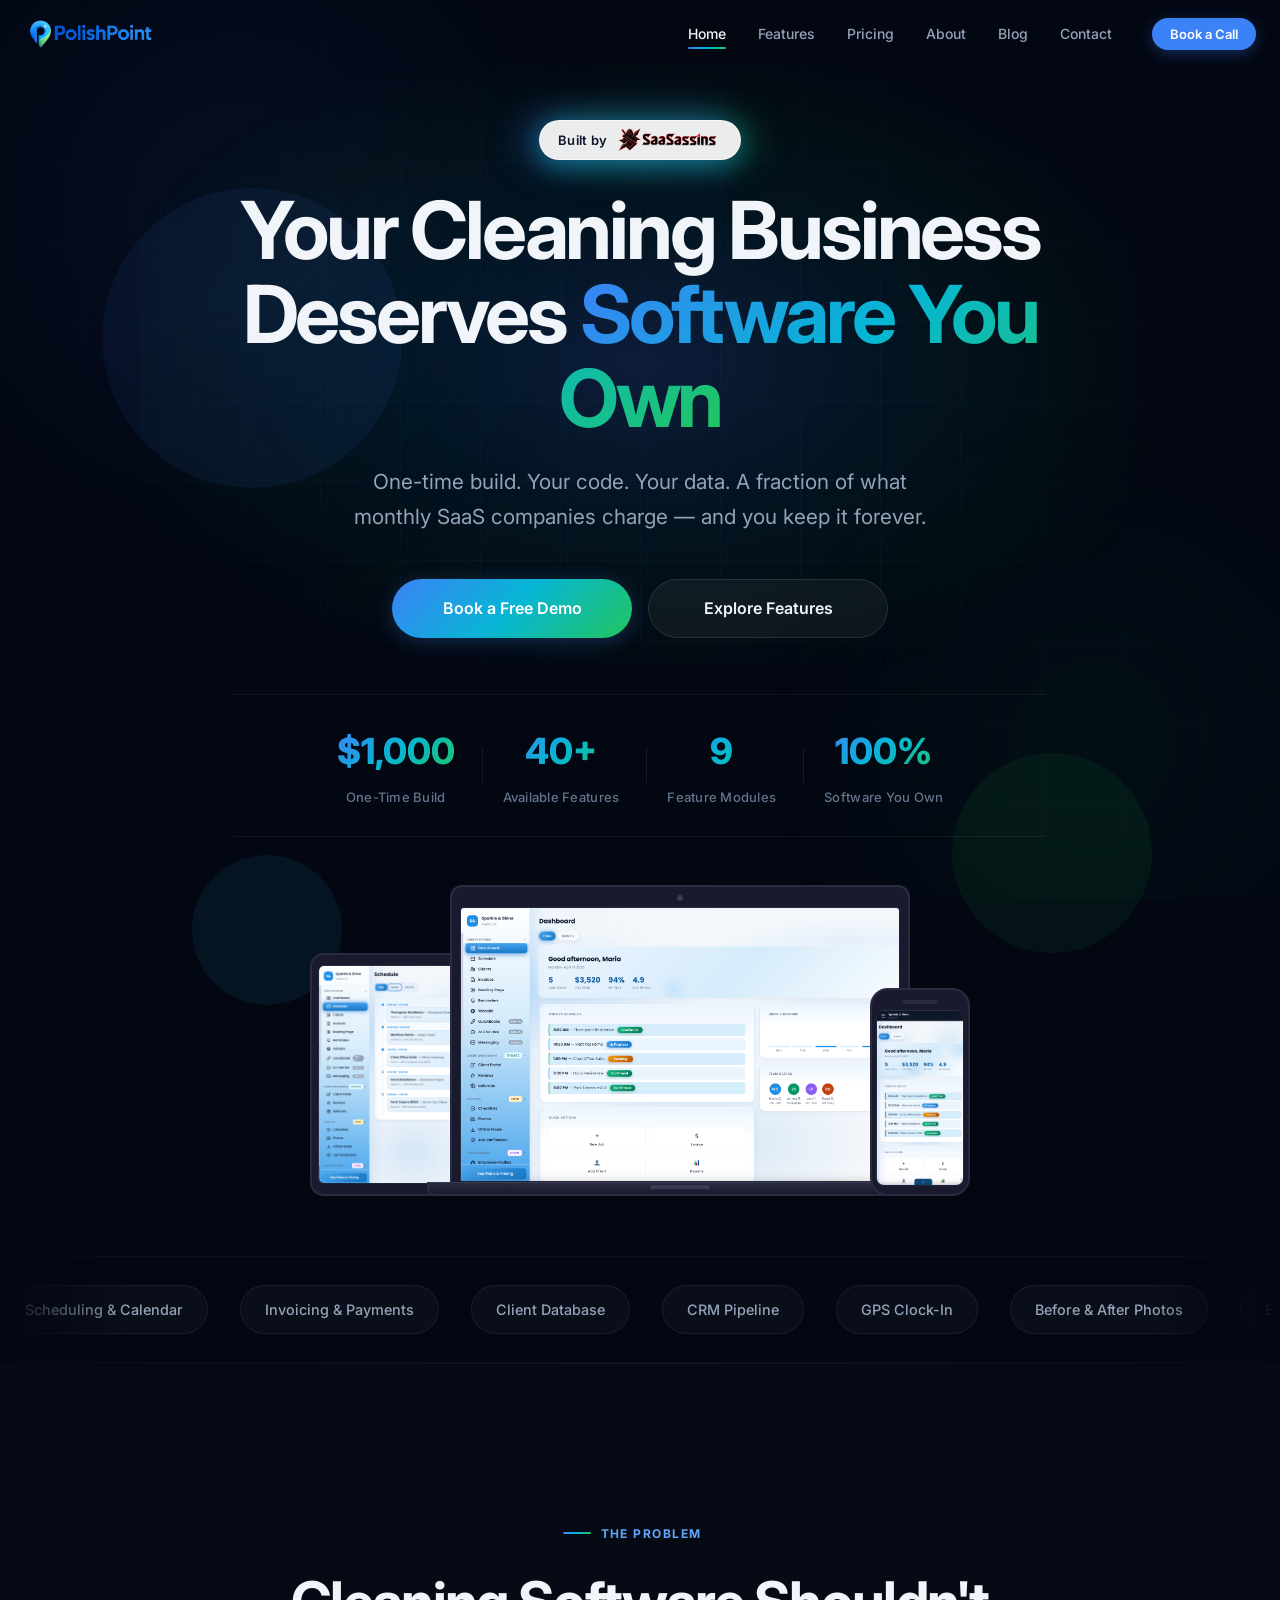
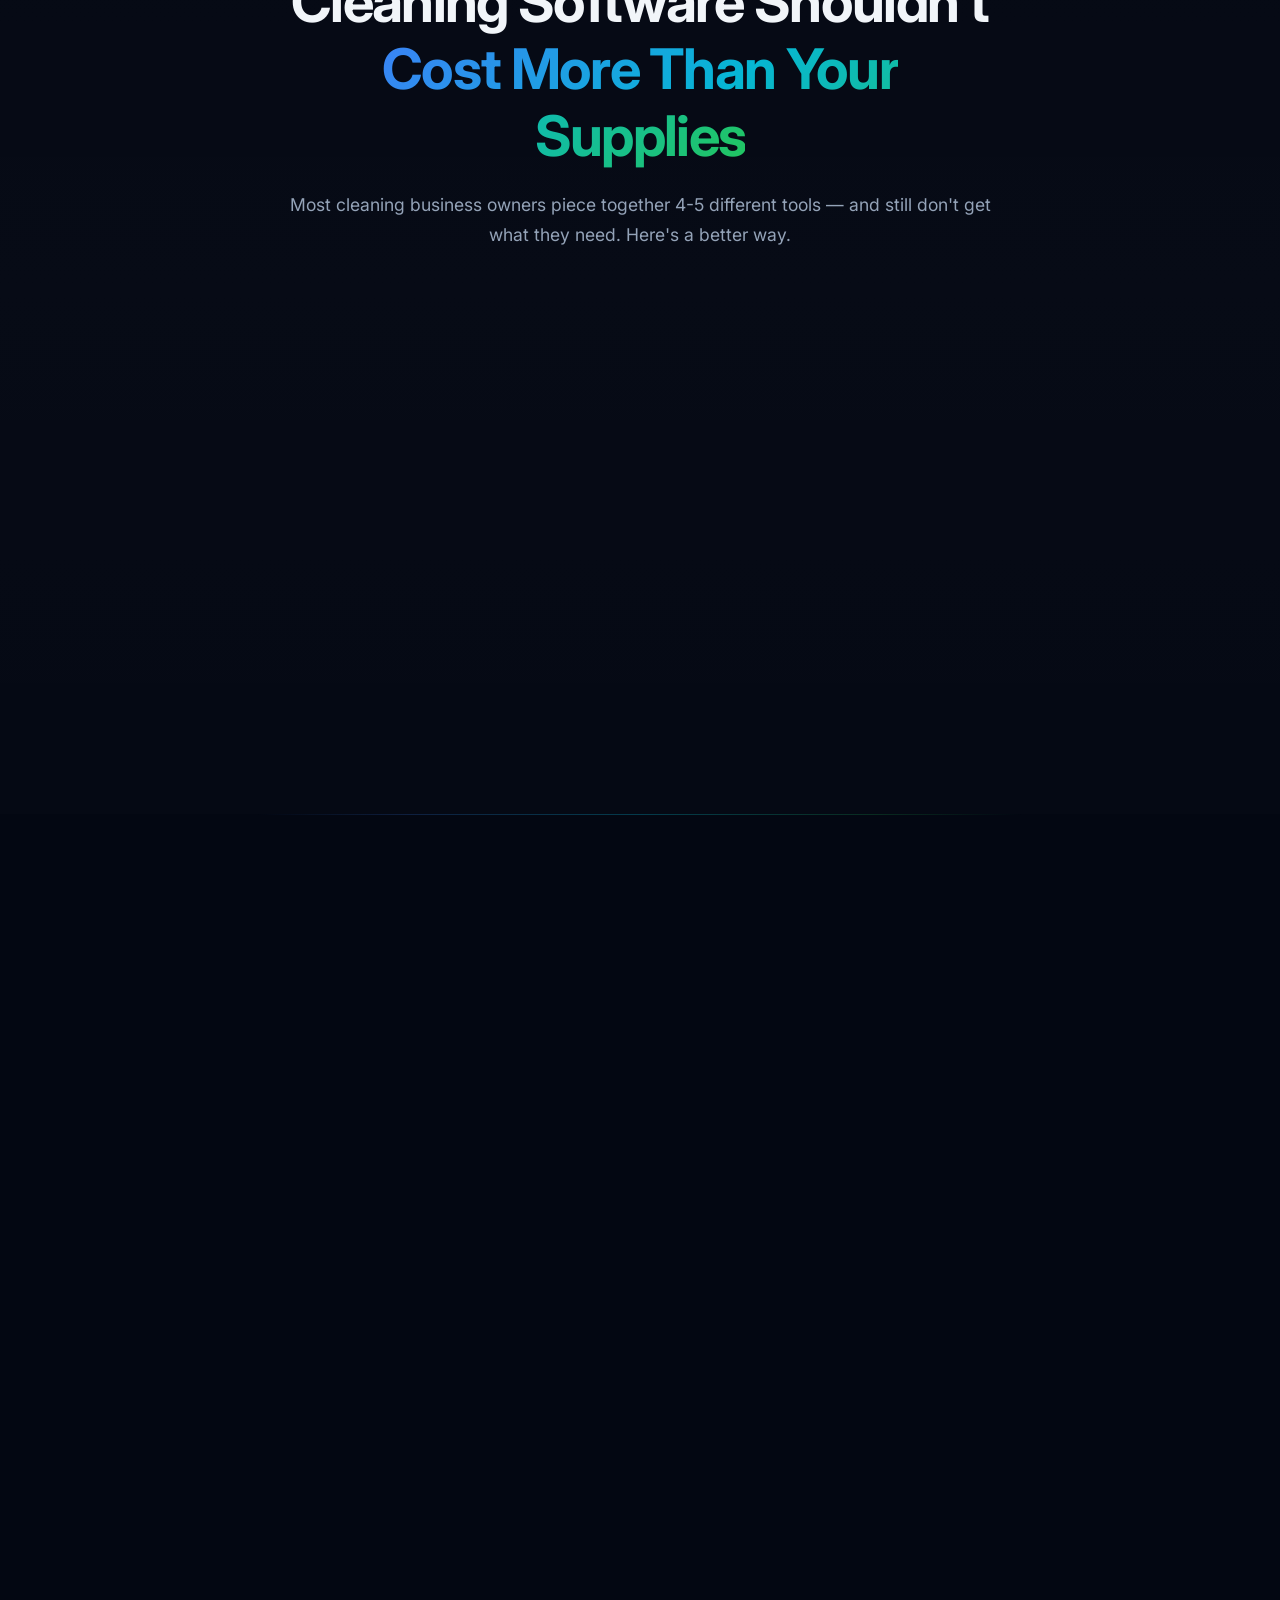
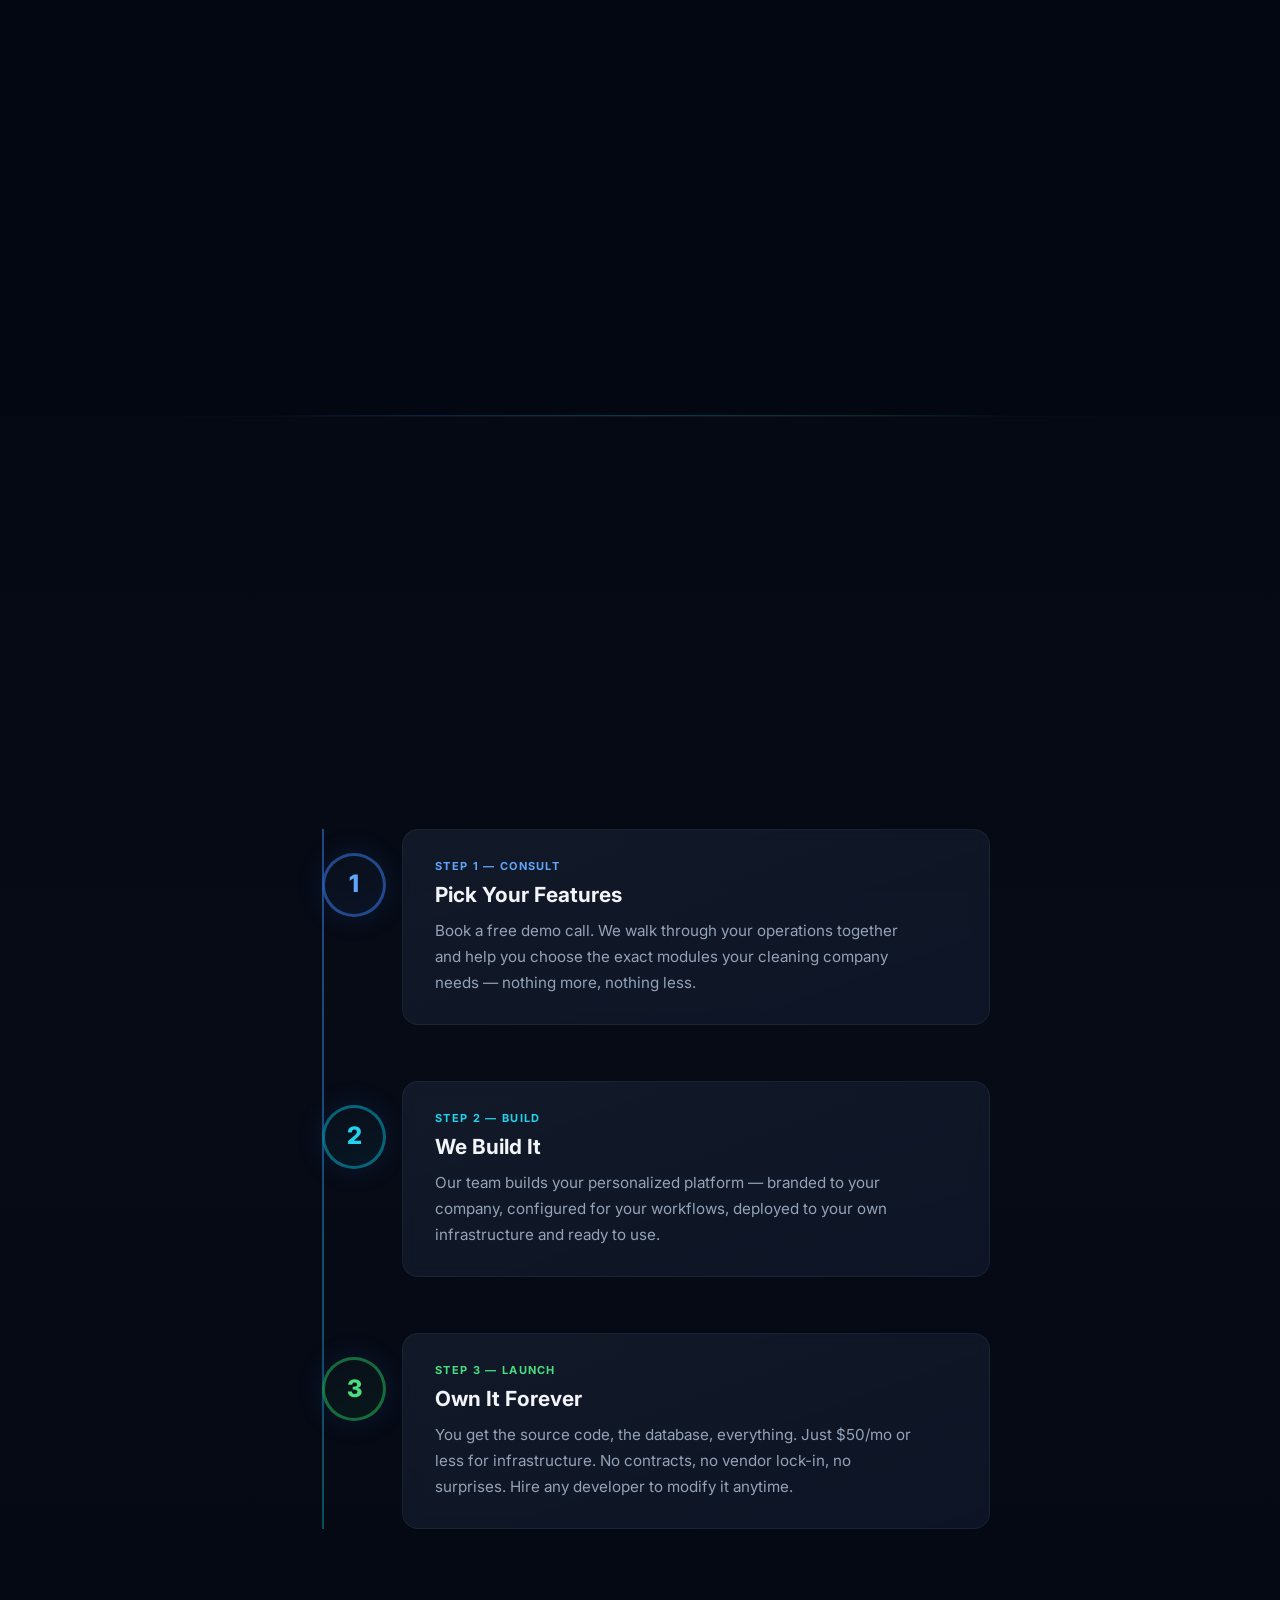
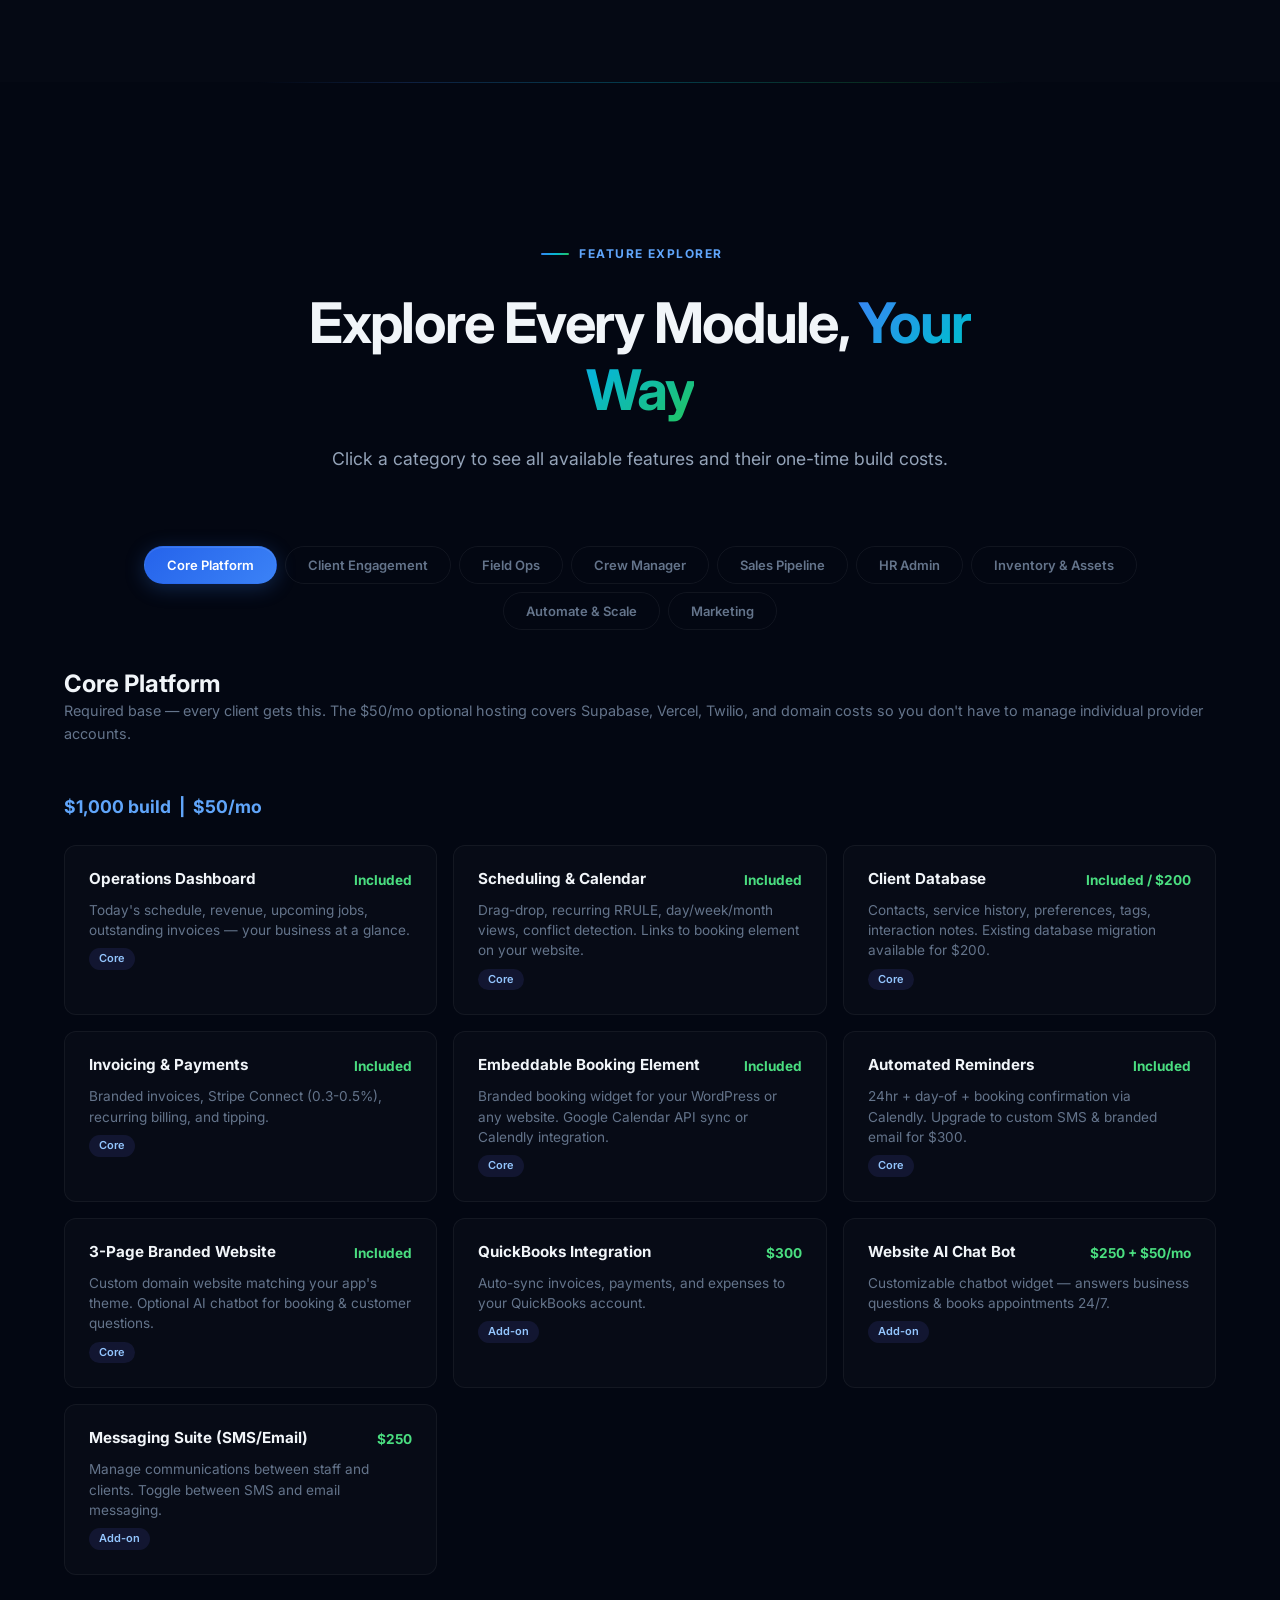
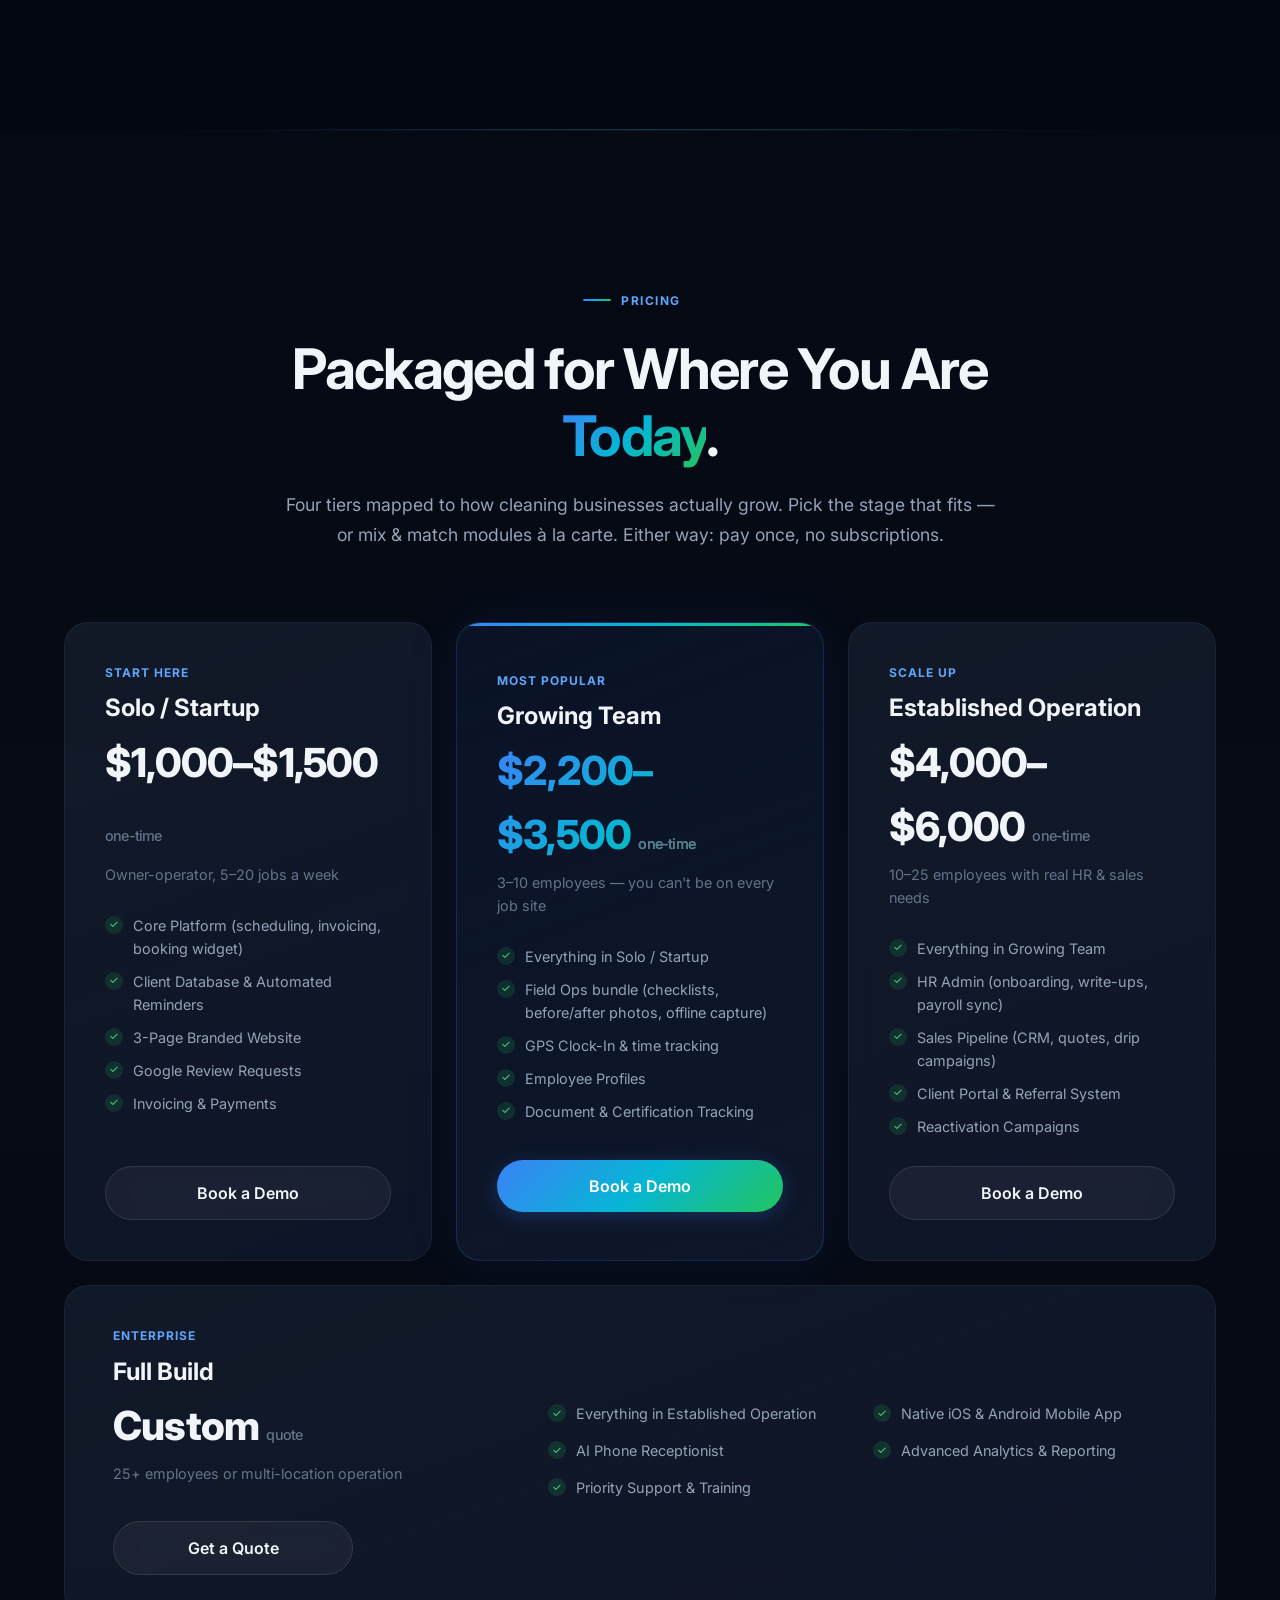
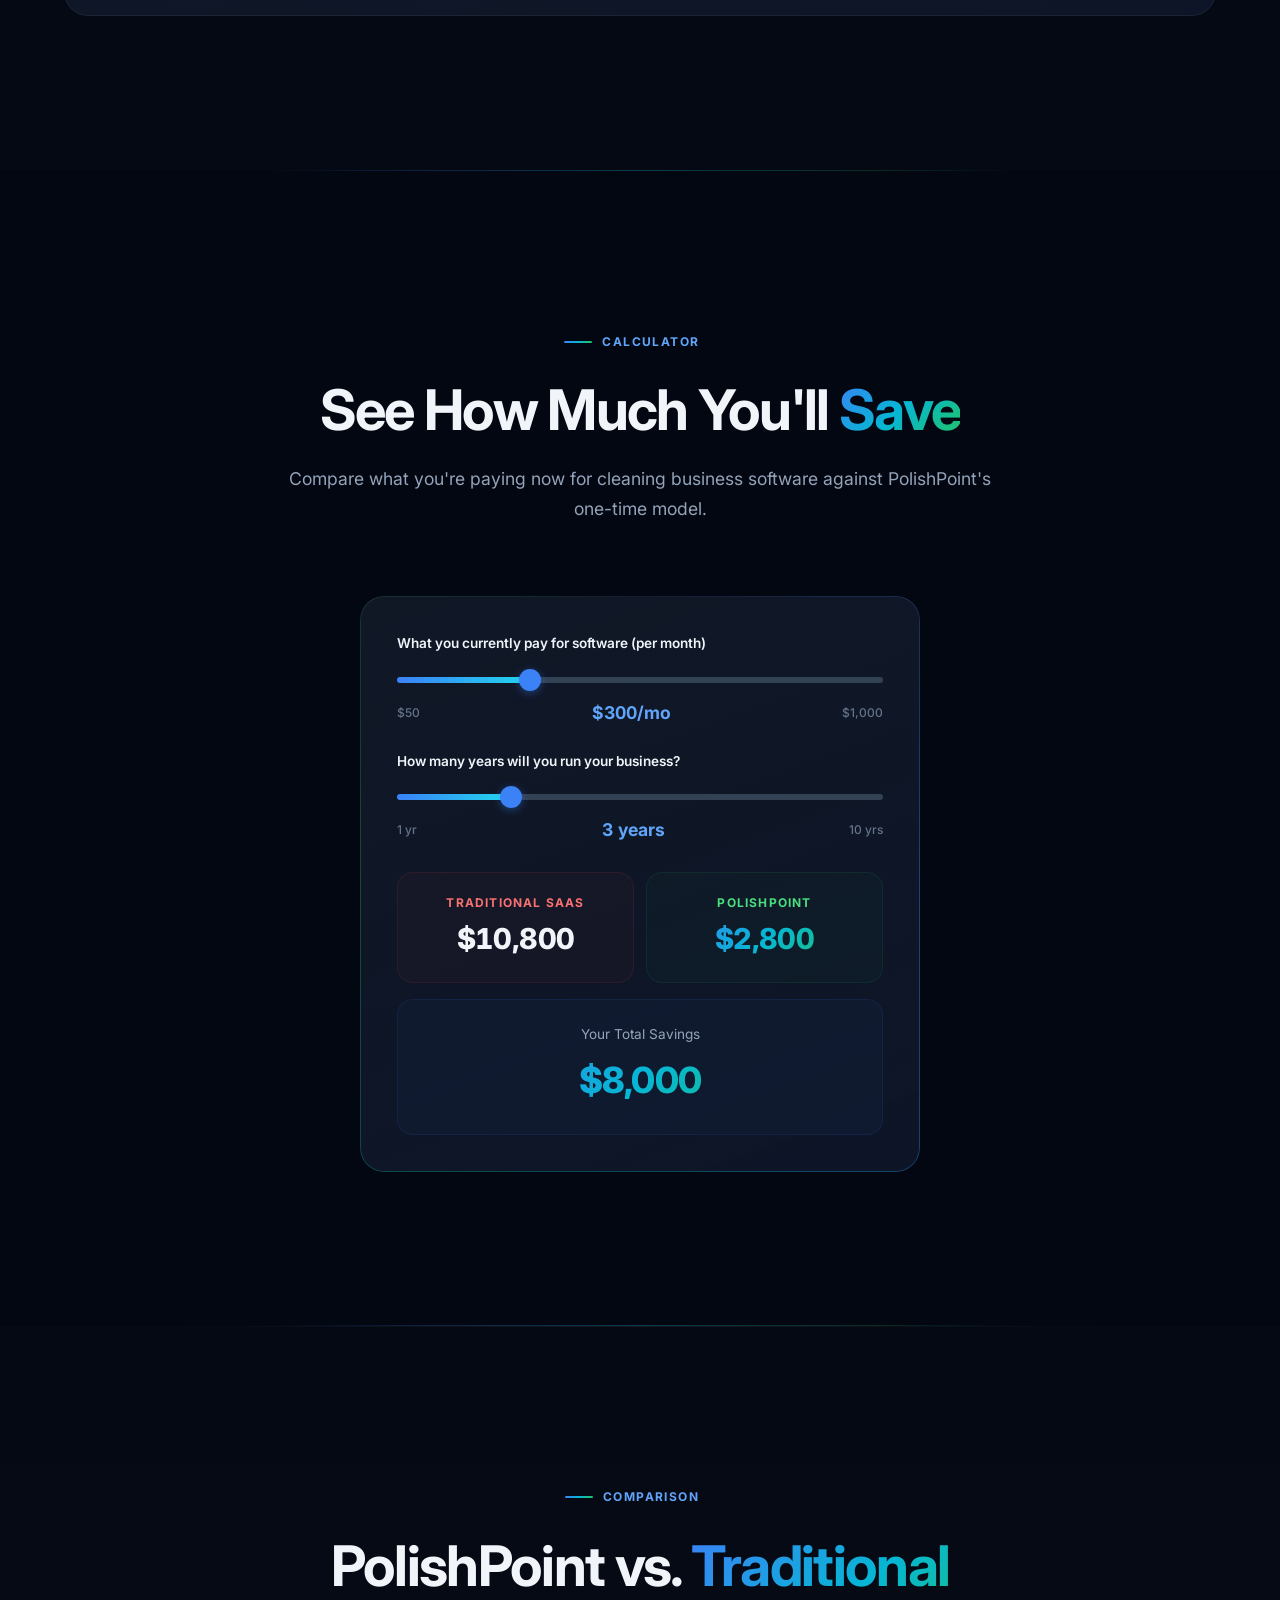
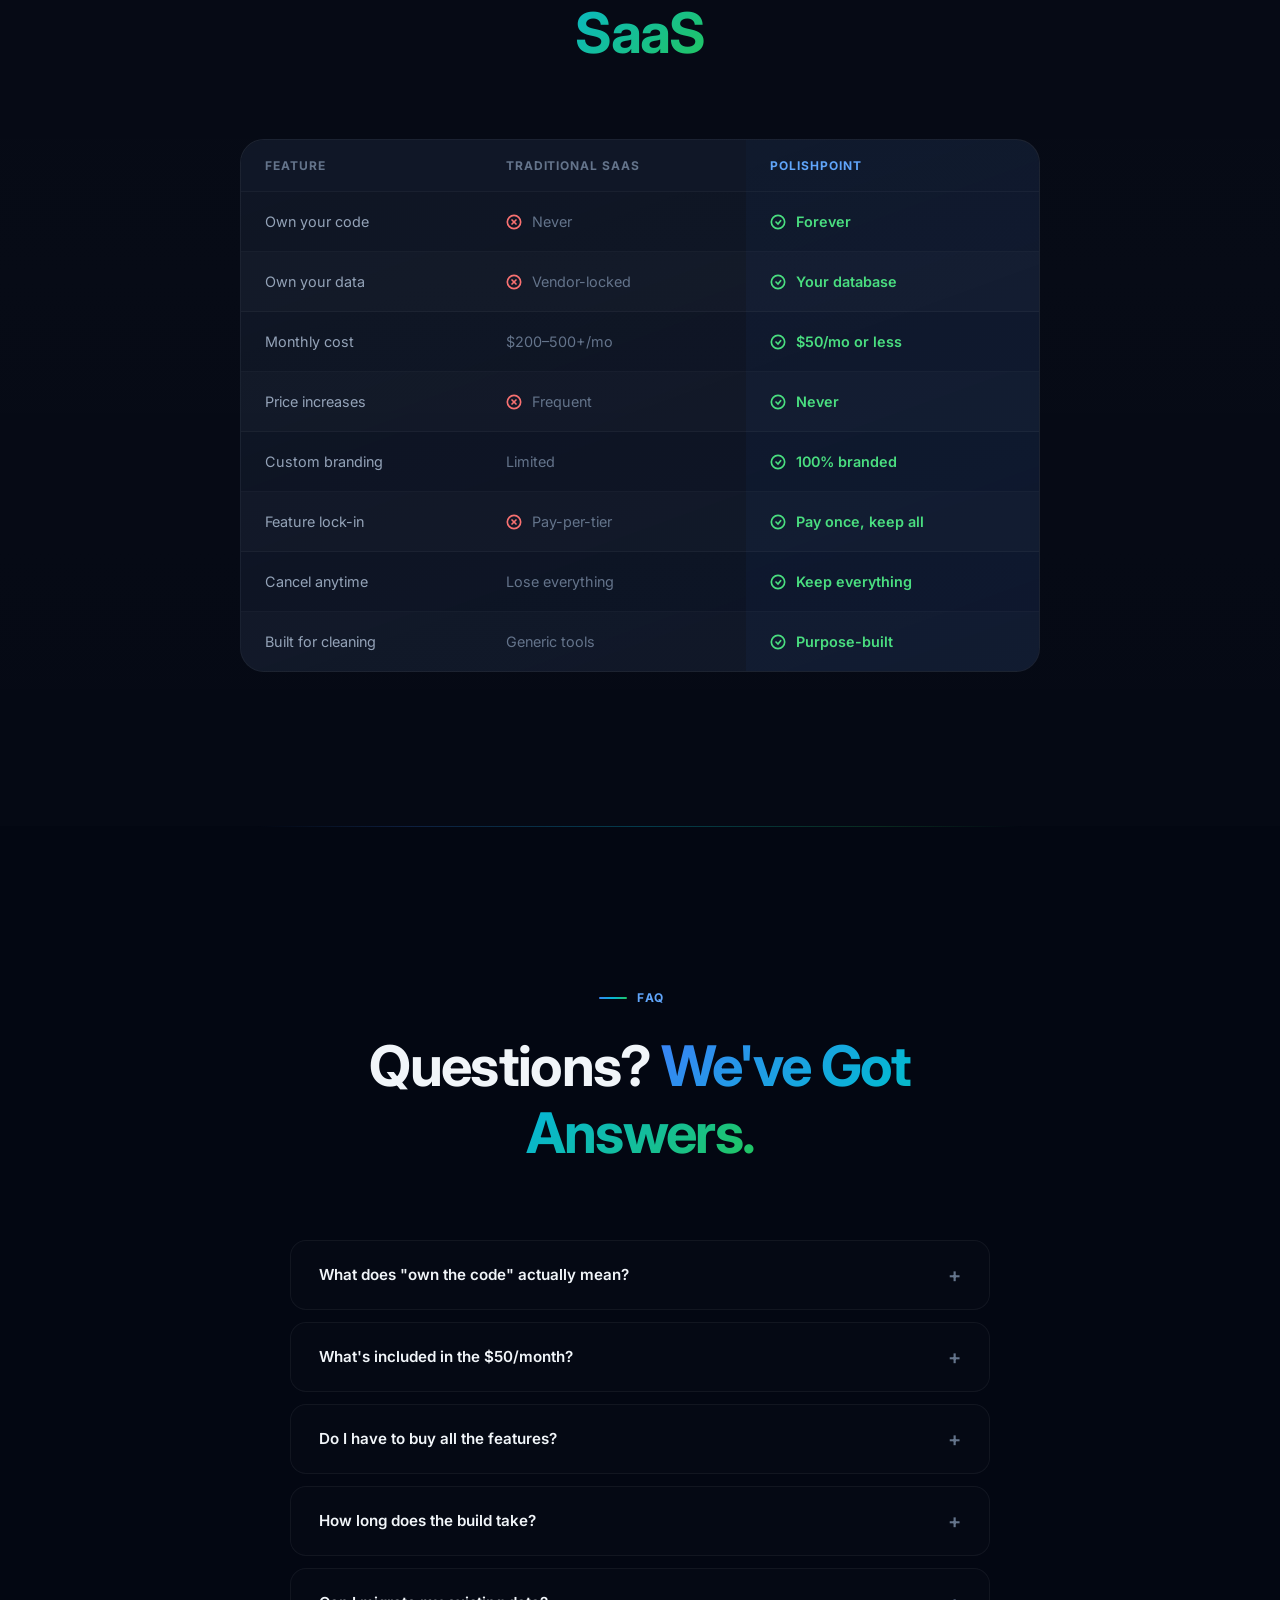
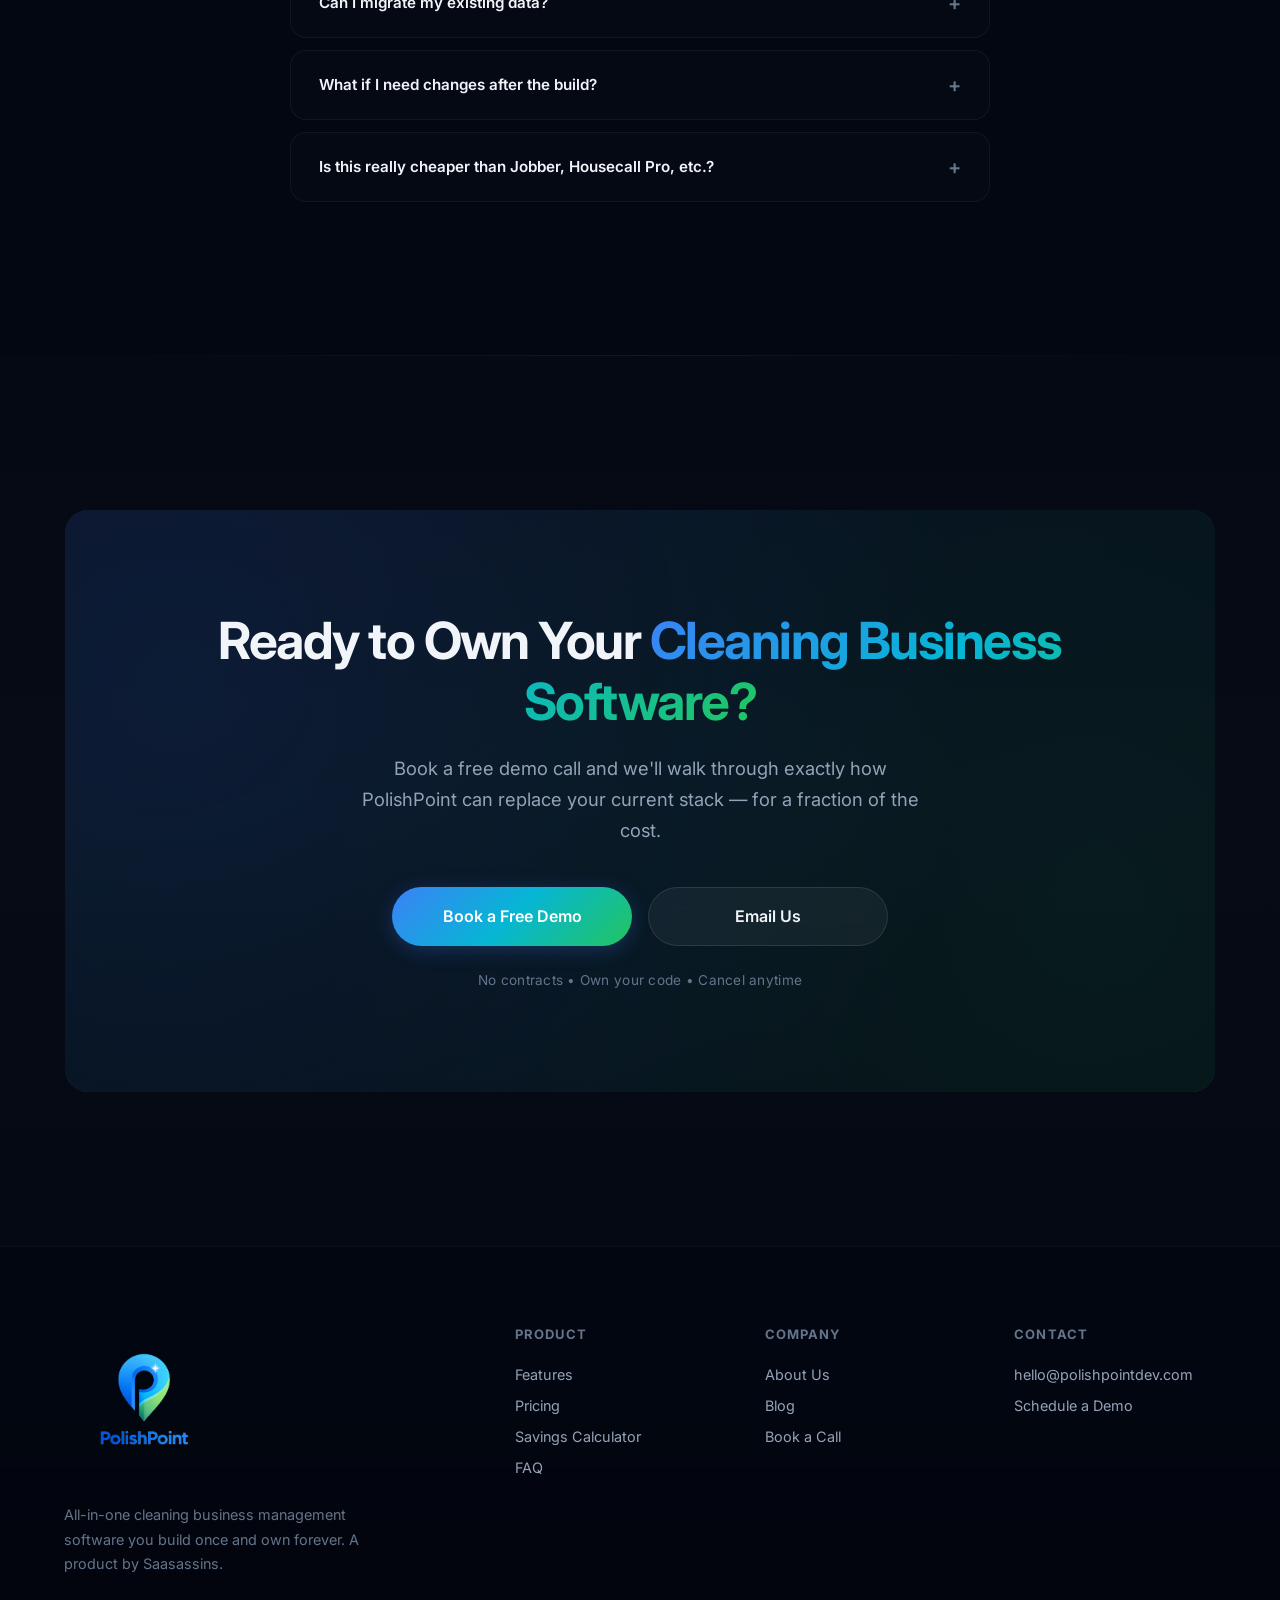
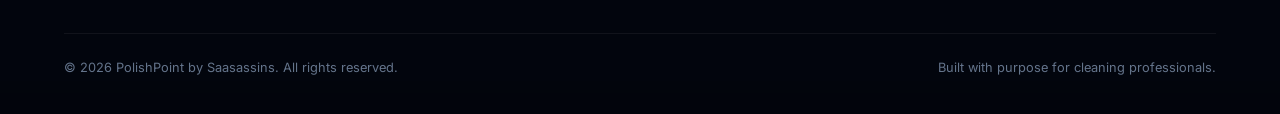
==== commit 2db7bfa7: "Update Estimate / Quote Builder price from $250 to $500 https://claude.ai/code/session_01TBkyVTzXCki" ====
--- a/index.html
+++ b/index.html
@@ -448,7 +448,7 @@
           <span class="feature-card-tag">Sales</span>
         </div>
         <div class="feature-card">
-          <div class="feature-card-head"><h4>Estimate / Quote Builder</h4><span class="feature-card-cost">$250</span></div>
+          <div class="feature-card-head"><h4>Estimate / Quote Builder</h4><span class="feature-card-cost">$500</span></div>
           <p>Generate branded PDF quotes and send them for client approval &mdash; all from the dashboard.</p>
           <span class="feature-card-tag">Sales</span>
         </div>
